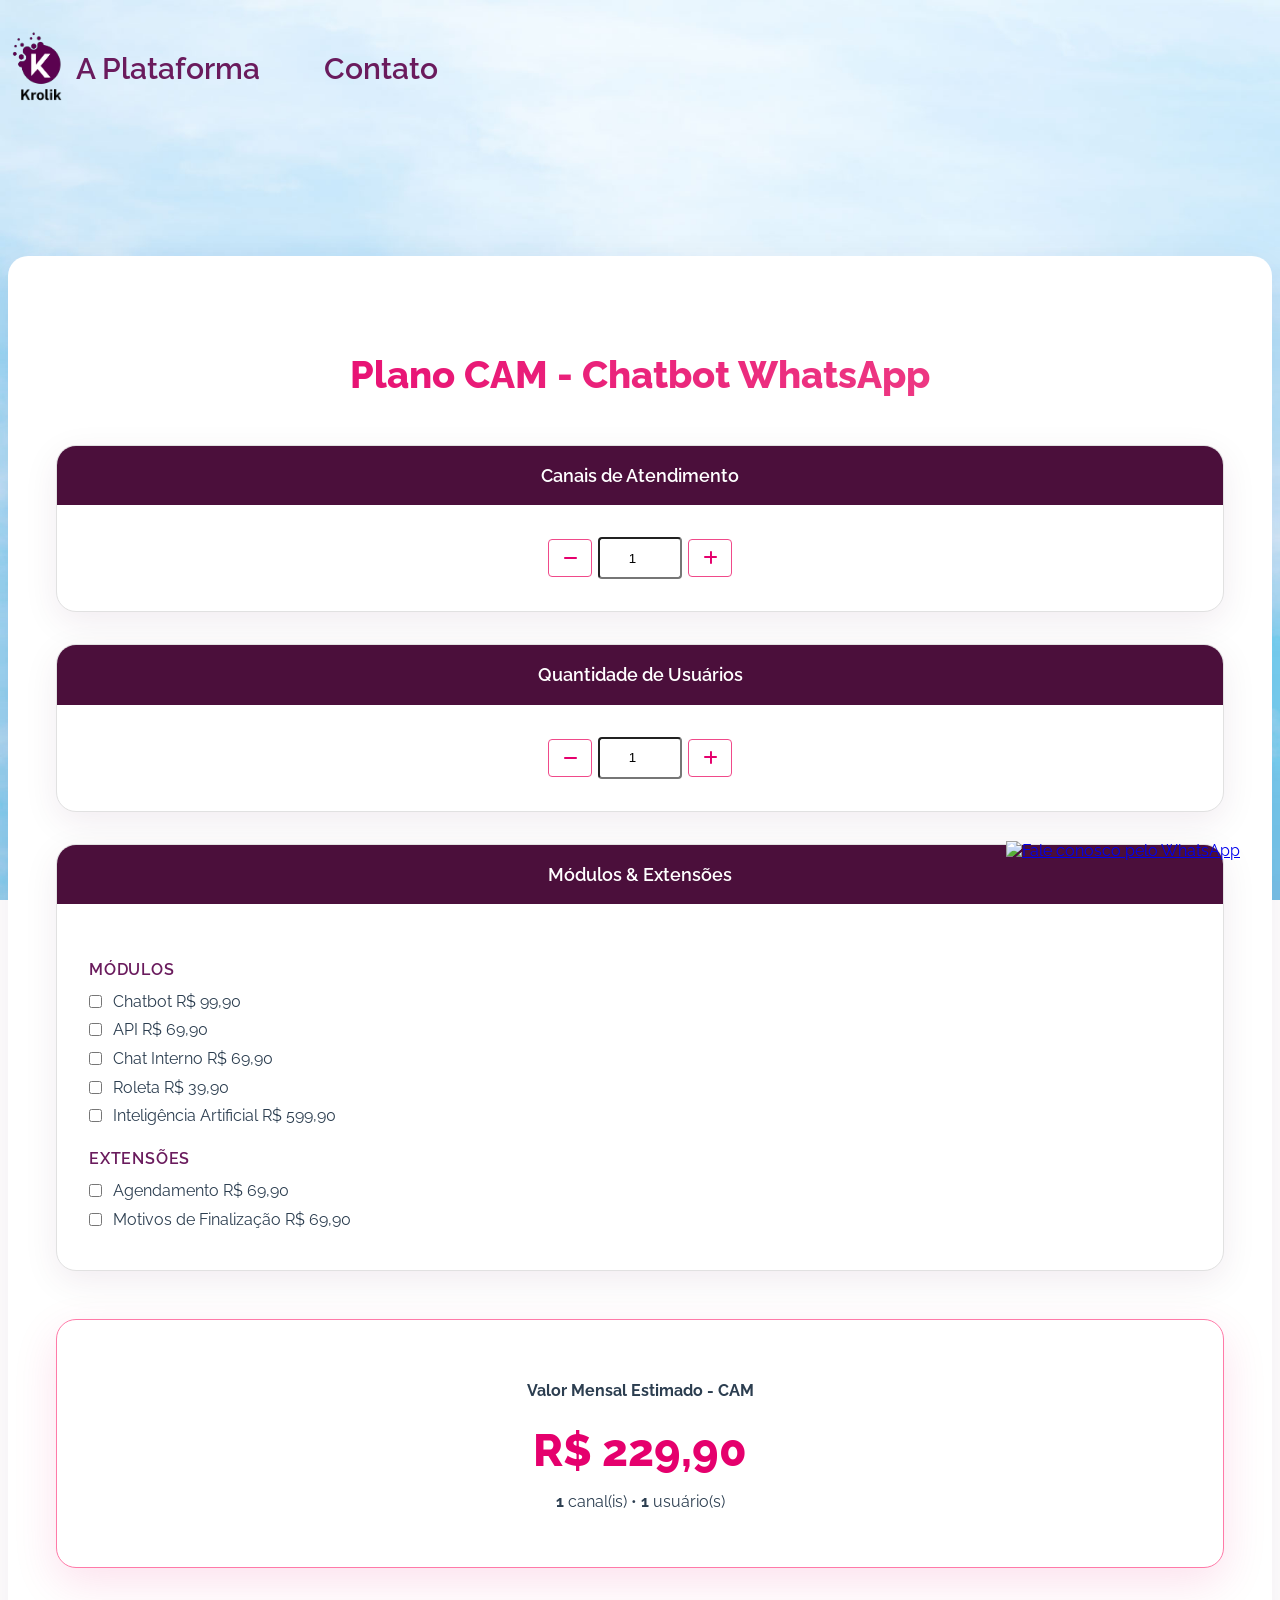
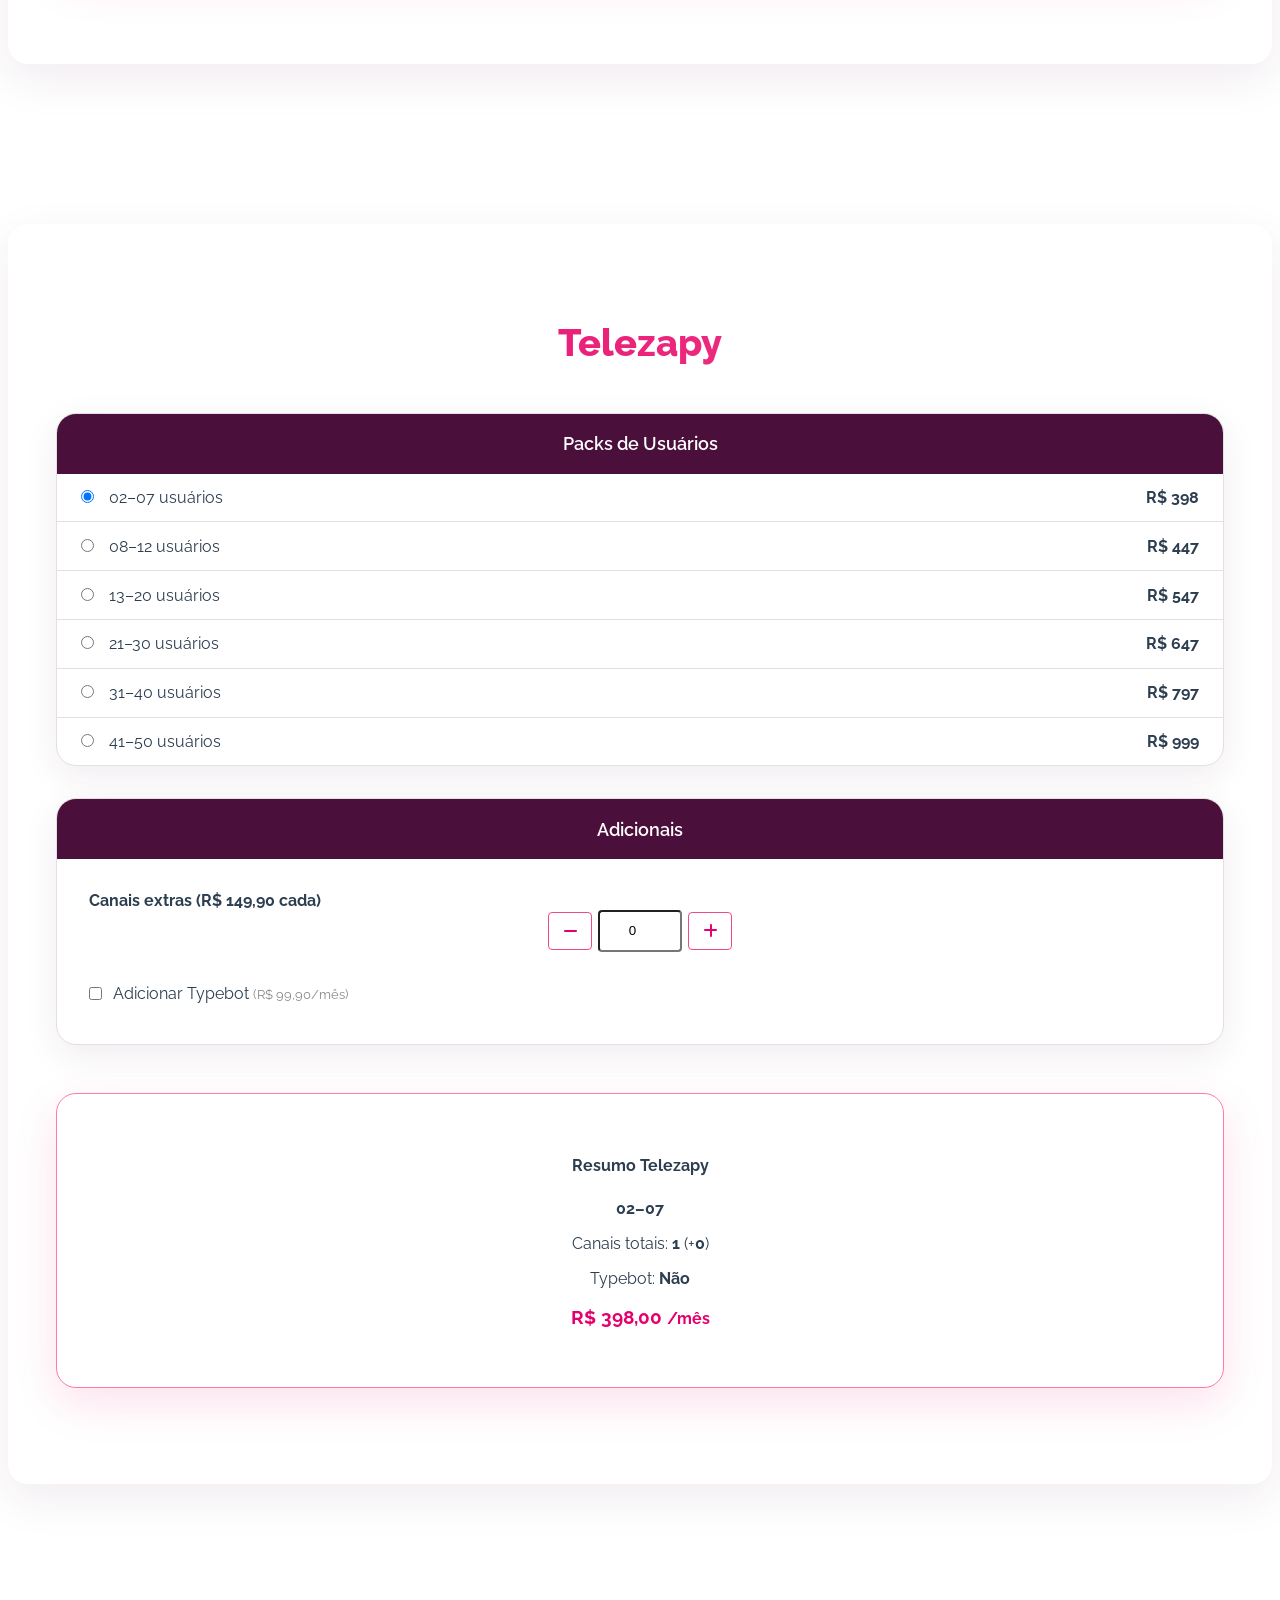
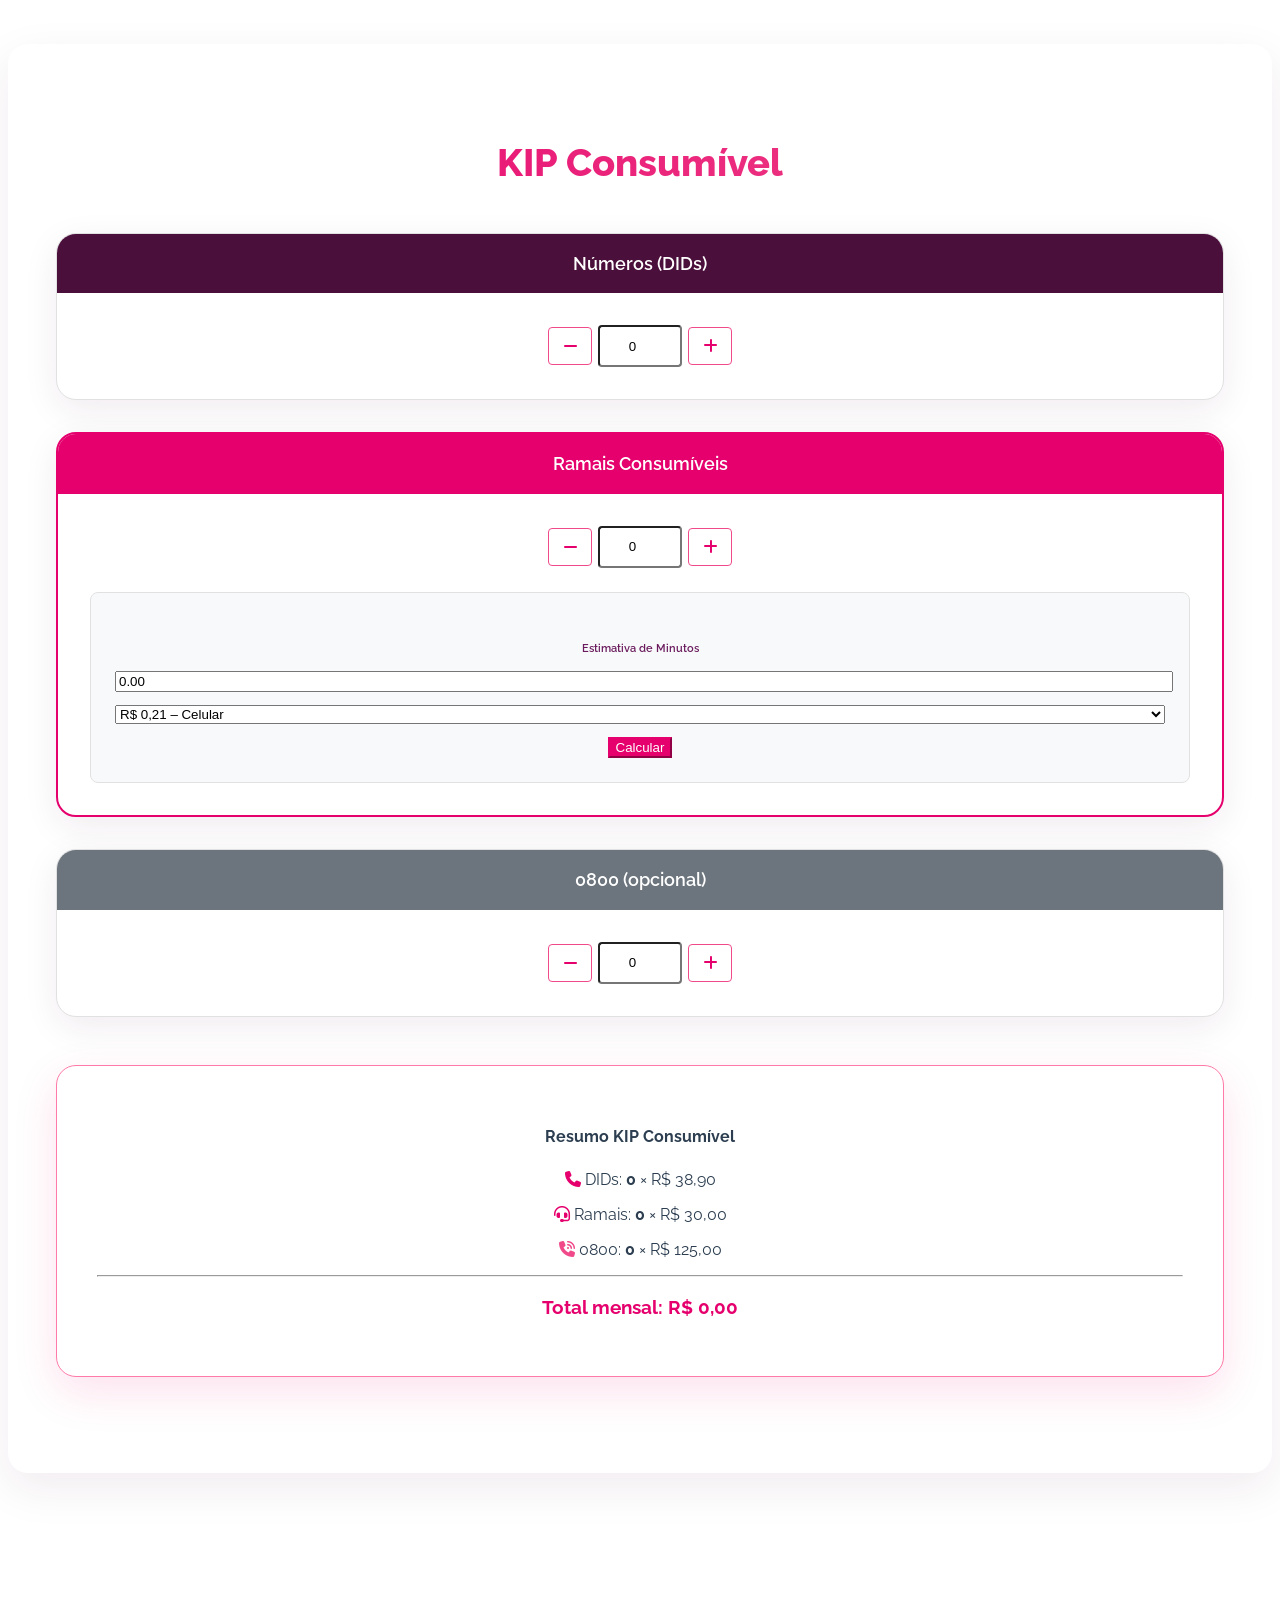
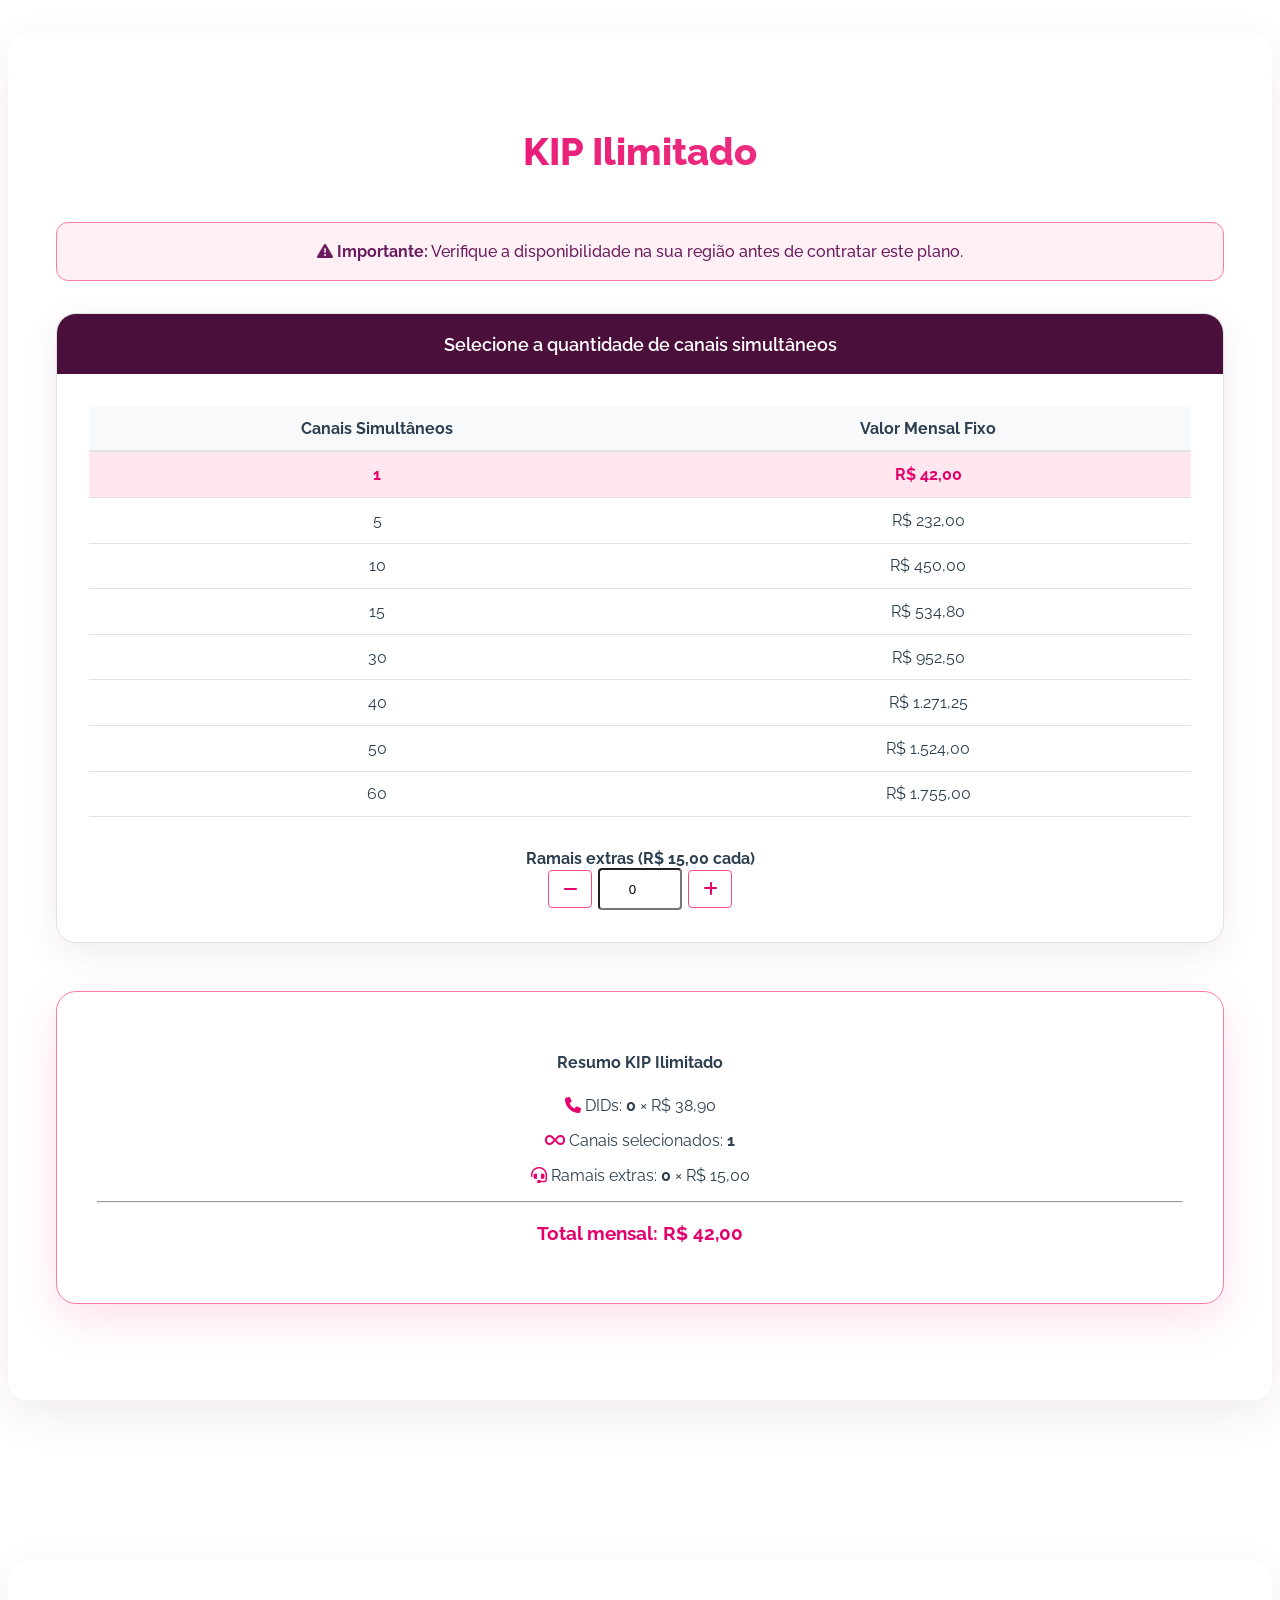
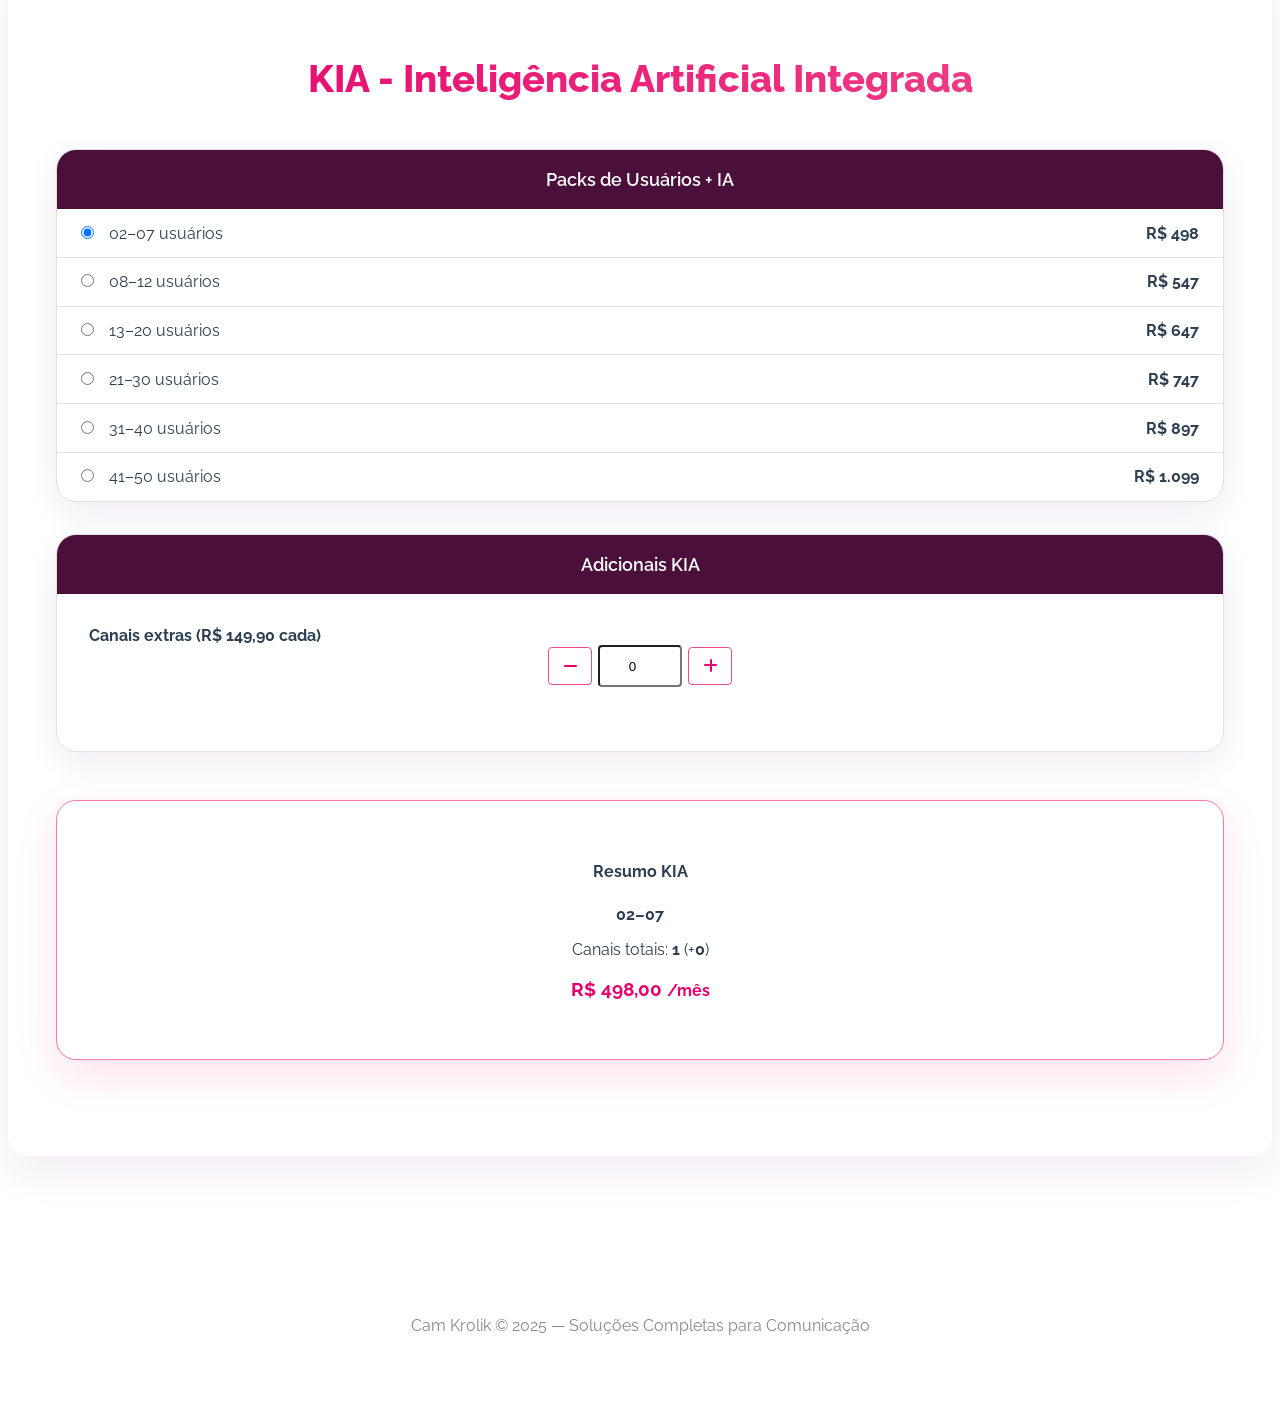
==== calculadora.html @ b36cb3ed "feat: add complete calculator page for CAM, Telezapy, KIP Consumível, KIP Ilimitado, and KIA service" ====
<!DOCTYPE html>
<html lang="pt-br">
<head>
    <meta charset="UTF-8">
    <meta name="viewport" content="width=device-width, initial-scale=1">
    <title>Cam Krolik - Soluções Completas</title>
    <meta name="description" content="Chatbot WhatsApp, Telezapy, KIP Consumível, KIP Ilimitado e KIA com IA">

    <link href="//fonts.googleapis.com/css?family=Raleway:400,300,600" rel="stylesheet" type="text/css">
    <link rel="stylesheet" href="https://cdnjs.cloudflare.com/ajax/libs/skeleton/2.0.4/skeleton.min.css">
    <link rel="stylesheet" href="https://cdnjs.cloudflare.com/ajax/libs/font-awesome/6.5.0/css/all.min.css">

    <style>
        :root {
            --roxo-escuro: #4B0F3B;
            --roxo-medio: #6A1B5D;
            --roxo-claro: #8E3A7A;
            --rosa-vibrante: #E5006D;
            --rosa-medio: #F04A8A;
            --rosa-claro: #FF7AA8;
        }

        /* Header */
        header.site-header {
            position: fixed;
            top: 0;
            left: 0;
            right: 0;
            z-index: 9000;
            background: transparent;
            border-bottom: 1px solid transparent;
            box-shadow: none;
            height: 136px;
            display: flex;
            align-items: center;
            transform: translateY(0);
            transition: transform 0.3s ease, height 0.25s ease, box-shadow 0.25s ease, background-color 0.25s ease;
        }

        header.site-header.is-hidden {
            transform: translateY(-110%);
        }

        header.site-header.is-scrolled {
            height: 120px;
            background: rgba(255, 255, 255, 0.96);
            box-shadow: 0 8px 28px rgba(75,15,59,0.12);
        }

        header.site-header .header-inner {
            display: flex;
            align-items: center;
            justify-content: space-between;
            width: 100%;
        }

        header.site-header .logo img {
            height: 76px;
            width: auto;
            display: block;
        }

        .menu-toggle {
            display: none;
            width: 84px;
            height: 84px;
            border: 1px solid #efcfe0;
            border-radius: 16px;
            background: #fff;
            color: var(--roxo-medio);
            font-size: 2.2rem;
            padding: 0;
            line-height: 1;
            cursor: pointer;
        }

        header.site-header nav ul {
            list-style: none;
            margin: 0;
            padding: 0;
            display: flex;
            align-items: center;
            gap: 4rem;
        }

        header.site-header nav ul li a {
            color: var(--roxo-medio);
            font-weight: 600;
            font-size: 1.9rem;
            text-decoration: none;
            transition: color 0.2s;
        }

        header.site-header nav ul li a:hover {
            color: var(--rosa-vibrante);
        }

        .responsive-menu {
            display: none;
        }

        .responsive-menu.open {
            display: block;
            position: absolute;
            top: calc(100% + 20px);
            right: 0;
            left: 0;
            background: #fff;
            border: 1px solid #f0e0ea;
            border-radius: 24px;
            box-shadow: 0 12px 34px rgba(75,15,59,0.15);
            padding: 1.7rem 2rem;
        }

        .responsive-menu ul {
            list-style: none;
            margin: 0;
            padding: 0;
        }

        .responsive-menu li + li {
            margin-top: 0.7rem;
        }

        .responsive-menu a {
            display: block;
            text-decoration: none;
            color: var(--roxo-medio);
            font-weight: 600;
            font-size: 1.9rem;
            padding: 0.9rem 0.3rem;
        }

        body {
margin-top: 176px;
background-image: url("assets/images/ceu2.jpg");
background-size: cover;
background-position: center;
background-repeat: no-repeat;
background-attachment: fixed;
font-family: 'Raleway', 'Segoe UI', sans-serif;
color: #2c3e50;
min-height: 100vh;
}

        .header { margin-bottom: 4rem; text-align: center; }

        .section { padding: 5rem 0; }

        .section-title {
            font-weight: 800;
            font-size: 2.4rem;
            background: linear-gradient(90deg, var(--rosa-vibrante), var(--rosa-medio));
            background-clip: text;
            -webkit-background-clip: text;
            -webkit-text-fill-color: transparent;
            text-align: center;
            margin-bottom: 3rem;
        }

        /* Card */
        .card {
            border-radius: 20px;
            box-shadow: 0 10px 35px rgba(75,15,59,0.08);
            transition: all 0.35s ease;
            background: #fff;
            border: 1px solid #e1e1e1;
            overflow: hidden;
            margin-bottom: 2rem;
        }

        .card:hover {
            transform: translateY(-8px);
            box-shadow: 0 20px 50px rgba(229,0,109,0.15);
        }

        .card-header {
            background: var(--roxo-escuro);
            color: white;
            font-weight: 600;
            text-align: center;
            padding: 1.2rem 1.5rem;
            font-size: 1.1rem;
        }

        .card-body {
            padding: 2rem;
        }

        /* Quantity control */
        .qty-wrap {
            display: flex;
            align-items: center;
            justify-content: center;
        }

        .qty-wrap button {
            width: 44px;
            height: 38px;
            line-height: 38px;
            padding: 0;
            margin: 0;
            border: 1px solid var(--rosa-medio);
            background: white;
            color: var(--rosa-vibrante);
            border-radius: 4px;
            cursor: pointer;
            font-size: 1rem;
            transition: all 0.2s;
        }

        .qty-wrap button:hover {
            background: var(--rosa-medio);
            color: white;
            border-color: var(--rosa-vibrante);
        }

        .qty-wrap input[type="number"] {
            width: 80px !important;
            text-align: center;
            margin: 0 6px;
            height: 38px;
            padding: 0;
            border-radius: 4px;
        }

        /* Summary box */
        .summary-box {
            background: white;
            border-radius: 20px;
            padding: 2.5rem;
            box-shadow: 0 15px 45px rgba(229,0,109,0.12);
            border: 1px solid var(--rosa-claro);
            text-align: center;
            margin-bottom: 2rem;
        }

        .summary-box h3 { color: var(--rosa-vibrante); }

        .price-display {
            font-size: 2.8rem;
            font-weight: 800;
            color: var(--rosa-vibrante);
            margin: 1rem 0;
        }

        /* Radio list */
        .radio-list {
            list-style: none;
            margin: 0;
            padding: 0;
        }

        .radio-list li {
            border-bottom: 1px solid #e1e1e1;
        }

        .radio-list li:last-child { border-bottom: none; }

        .radio-list li label {
            display: flex;
            align-items: center;
            justify-content: space-between;
            padding: 0.9rem 1.5rem;
            margin: 0;
            cursor: pointer;
            transition: background 0.2s;
        }

        .radio-list li label:hover { background: #ffeef5; }

        .radio-list li input[type="radio"] {
            width: auto;
            margin: 0 0.7rem 0 0;
            display: inline;
        }

        /* Table */
        #tabelaCanaisIlimitado {
            width: 100%;
            border-collapse: collapse;
        }

        #tabelaCanaisIlimitado th {
            background: #f8f9fa;
            padding: 0.8rem 1rem;
            border-bottom: 2px solid #e1e1e1;
        }

        #tabelaCanaisIlimitado td {
            padding: 0.8rem 1rem;
            text-align: center;
            border-bottom: 1px solid #e1e1e1;
        }

        #tabelaCanaisIlimitado tbody tr {
            cursor: pointer;
            transition: background 0.2s;
        }

        #tabelaCanaisIlimitado tbody tr:hover { background: #ffeef5; }

        #tabelaCanaisIlimitado tbody tr.active {
            background: #ff7aa830;
            font-weight: 700;
            color: var(--rosa-vibrante);
        }

        /* Alert */
        .alert-regional {
            background: #fff0f5;
            border: 1px solid var(--rosa-claro);
            color: var(--roxo-medio);
            border-radius: 12px;
            padding: 1.2rem 1.5rem;
            margin-bottom: 2rem;
            font-weight: 500;
            text-align: center;
        }

        /* Section white card */
        .section-white {
            background: white;
            border-radius: 20px;
            box-shadow: 0 15px 45px rgba(75,15,59,0.08);
            padding: 4rem 3rem;
        }

        /* Modules scroll */
        .modules-scroll {
            max-height: 380px;
            overflow-y: auto;
        }

        .modules-scroll h6 {
            font-weight: 600;
            color: var(--roxo-medio);
            margin: 1.5rem 0 0.8rem;
            font-size: 1rem;
            text-transform: uppercase;
            letter-spacing: 0.05em;
        }

        .form-check {
            display: flex;
            align-items: center;
            margin-bottom: 0.6rem;
        }

        .form-check input[type="checkbox"] {
            width: auto;
            margin: 0 0.7rem 0 0;
            display: inline;
        }

        /* Calc box */
        .calc-box {
            background: #f8f9fa;
            border: 1px solid #e1e1e1;
            border-radius: 8px;
            padding: 1.5rem;
            margin-top: 1.5rem;
        }

        .calc-box h6 {
            text-align: center;
            font-weight: 600;
            color: var(--roxo-medio);
            margin-bottom: 1rem;
        }

        .calc-box select,
        .calc-box input[type="number"] {
            width: 100%;
            margin-bottom: 0.8rem;
        }

        .result-minutes {
            margin-top: 1rem;
            text-align: center;
            font-weight: bold;
            color: var(--rosa-vibrante);
            font-size: 1.2rem;
        }

        /* Primary button */
        .button-primary {
            background: var(--rosa-vibrante) !important;
            border-color: var(--rosa-vibrante) !important;
            color: white !important;
        }

        .button-primary:hover {
            background: var(--rosa-medio) !important;
            border-color: var(--rosa-medio) !important;
        }

        /* WhatsApp float */
        .whatsapp-float {
            position: fixed;
            bottom: 40px;
            right: 40px;
            z-index: 9999;
            transition: transform 0.3s;
        }

        .whatsapp-float:hover { transform: scale(1.15); }

        /* Utilities */
        .text-center { text-align: center; }
        .fw-bold { font-weight: 700; }
        .pt-3 { padding-top: 2rem; }
        .mt-4 { margin-top: 2rem; }
        .mt-5 { margin-top: 3rem; }
        .mb-2 { margin-bottom: 1rem; }
        .mb-3 { margin-bottom: 1.5rem; }
        .mb-4 { margin-bottom: 2rem; }
        .float-right { float: right; }

        footer { margin-top: 5rem; padding-bottom: 3rem; text-align: center; color: #888; }

        @media (max-width: 900px) {
            header.site-header .container {
                position: relative;
            }

            header.site-header .main-nav {
                display: none;
            }

            .menu-toggle {
                display: inline-flex;
                align-items: center;
                justify-content: center;
            }
        }

        @media (max-width: 550px) {
            header.site-header {
                height: auto;
                padding: 1.5rem 0;
            }

            header.site-header .header-inner {
                justify-content: space-between;
            }

            body {
                margin-top: 188px;
            }

            .section-title { font-size: 1.6rem; }
            .section-white { padding: 2rem 1rem; }
        }
    </style>
</head>
<body>

    <a href="https://wa.me/558000420606" class="whatsapp-float">
        <img src="https://upload.wikimedia.org/wikipedia/commons/6/6b/WhatsApp.svg" width="80" alt="Fale conosco pelo WhatsApp">
    </a>

    <main>

        <header class="site-header">
                <div class="container">
                    <div class="header-inner">
                        <div class="logo">
                            <a href="/" title="Home">
                                <img src="assets/images/ico.svg" alt="Cam Krolik">
                            </a>
                        </div>

                        <nav class="main-nav" aria-label="Navegacao principal">
                            <ul>
                                <li><a href="https://usecam.krolik.com.br/" title="A Plataforma">A Plataforma</a></li>
                                <li><a href="https://wa.me/558000420606" title="Contato">Contato</a></li>
                            </ul>
                        </nav>

                        <button class="menu-toggle" type="button" aria-expanded="false" aria-controls="responsiveMenu" aria-label="Abrir menu">
                            <i class="fas fa-align-justify"></i>
                        </button>

                        <div id="responsiveMenu" class="responsive-menu" hidden>
                            <ul>
                                <li><a href="https://usecam.krolik.com.br/" title="A Plataforma">A Plataforma</a></li>
                                <li><a href="https://wa.me/551640421700" title="Contato">Contato</a></li>
                            </ul>
                        </div>

                    </div>
                </div>
            </header>


        <!-- CAM -->
        <div class="container section">
           <div class="section-white">
                <h2 class="section-title">Plano CAM - Chatbot WhatsApp</h2>

                <div class="row">
                    <div class="four columns">
                        <div class="card">
                            <div class="card-header">Canais de Atendimento</div>
                            <div class="card-body text-center pt-3">
                                <div class="qty-wrap">
                                    <button class="minus-cam"><i class="fas fa-minus"></i></button>
                                    <input type="number" class="inputQtdWhatsapp" value="1" min="1">
                                    <button class="plus-cam"><i class="fas fa-plus"></i></button>
                                </div>
                            </div>
                        </div>
                    </div>

                    <div class="four columns">
                        <div class="card">
                            <div class="card-header">Quantidade de Usuários</div>
                            <div class="card-body text-center pt-3">
                                <div class="qty-wrap">
                                    <button class="removeUser"><i class="fas fa-minus"></i></button>
                                    <input type="number" class="inputQtdUser" value="1" min="1">
                                    <button class="addUser"><i class="fas fa-plus"></i></button>
                                </div>
                            </div>
                        </div>
                    </div>

                    <div class="four columns">
                        <div class="card">
                            <div class="card-header">Módulos & Extensões</div>
                            <div class="card-body modules-scroll">
                                <h6>Módulos</h6>
                                <div class="form-check"><input type="checkbox" name="modulos" value="99.9"><label>Chatbot R$ 99,90</label></div>
                                <div class="form-check"><input type="checkbox" name="modulos" value="69.9"><label>API R$ 69,90</label></div>
                                <div class="form-check"><input type="checkbox" name="modulos" value="69.9"><label>Chat Interno R$ 69,90</label></div>
                                <div class="form-check"><input type="checkbox" name="modulos" value="39.9"><label>Roleta R$ 39,90</label></div>
                                <div class="form-check"><input type="checkbox" name="modulos" value="599.9"><label>Inteligência Artificial R$ 599,90</label></div>
                                <h6>Extensões</h6>
                                <div class="form-check"><input type="checkbox" name="modulos" value="69.9"><label>Agendamento R$ 69,90</label></div>
                                <div class="form-check"><input type="checkbox" name="modulos" value="69.9"><label>Motivos de Finalização R$ 69,90</label></div>
                            </div>
                        </div>
                    </div>
                </div>

                <div class="row mt-5">
                    <div class="offset-by-three six columns">
                        <div class="summary-box">
                            <h4 class="mb-3">Valor Mensal Estimado - CAM</h4>
                            <div class="price-display">R$ <span class="valorTotal">229,90</span></div>
                            <p>
                                <strong class="totalCanais">1</strong> canal(is) •
                                <strong class="totalUsuarios">1</strong> usuário(s)
                            </p>
                        </div>
                    </div>          
                </div>
            </div>
        </div>

        <!-- TELEZAPY -->
        <div class="container section">
            <div class="section-white">
                <h2 class="section-title">Telezapy</h2>

                <div class="row">
                    <div class="seven columns">
                        <div class="card">
                            <div class="card-header">Packs de Usuários</div>
                            <ul class="radio-list">
                                <li><label><span><input type="radio" name="telezapyPack" value="398" data-range="02–07" checked> 02–07 usuários</span><span class="fw-bold">R$ 398</span></label></li>
                                <li><label><span><input type="radio" name="telezapyPack" value="447" data-range="08–12"> 08–12 usuários</span><span class="fw-bold">R$ 447</span></label></li>
                                <li><label><span><input type="radio" name="telezapyPack" value="547" data-range="13–20"> 13–20 usuários</span><span class="fw-bold">R$ 547</span></label></li>
                                <li><label><span><input type="radio" name="telezapyPack" value="647" data-range="21–30"> 21–30 usuários</span><span class="fw-bold">R$ 647</span></label></li>
                                <li><label><span><input type="radio" name="telezapyPack" value="797" data-range="31–40"> 31–40 usuários</span><span class="fw-bold">R$ 797</span></label></li>
                                <li><label><span><input type="radio" name="telezapyPack" value="999" data-range="41–50"> 41–50 usuários</span><span class="fw-bold">R$ 999</span></label></li>
                            </ul>
                        </div>
                    </div>

                    <div class="five columns">
                        <div class="card">
                            <div class="card-header">Adicionais</div>
                            <div class="card-body">
                                <label class="fw-bold">Canais extras (R$ 149,90 cada)</label>
                                <div class="qty-wrap mb-4">
                                    <button class="minus-canal"><i class="fas fa-minus"></i></button>
                                    <input type="number" id="inputExtraCanais" value="0" min="0">
                                    <button class="plus-canal"><i class="fas fa-plus"></i></button>
                                </div>
                                <div class="form-check mt-4">
                                    <input type="checkbox" id="typebotCheck">
                                    <label for="typebotCheck">Adicionar Typebot <small style="color:#888;">(R$ 99,90/mês)</small></label>
                                </div>
                            </div>
                        </div>
                    </div>
                </div>

                <div class="row mt-5">
                    <div class="offset-by-three six columns">
                        <div class="summary-box">
                            <h4 class="mb-3">Resumo Telezapy</h4>
                            <p><strong id="telezapyPackName">02–07 usuários</strong></p>
                            <p>Canais totais: <strong id="telezapyTotalCanais">1</strong> (+<strong id="telezapyExtraCanais">0</strong>)</p>
                            <p>Typebot: <strong id="telezapyTypebotStatus">Não</strong></p>
                            <h3 style="color: var(--rosa-vibrante);">R$ <span id="telezapyValorTotal">398,00</span> <small>/mês</small></h3>
                        </div>
                    </div>
                </div>
            </div>
        </div>

        <!-- KIP CONSUMÍVEL -->
        <div class="container section">
            <div class="section-white">
                <h2 class="section-title">KIP Consumível</h2>
                
                <div class="row">
                    <div class="four columns">
                        <div class="card">
                            <div class="card-header">Números (DIDs)</div>
                            <div class="card-body text-center pt-3">
                                <div class="qty-wrap">
                                    <button class="minus-did-cons"><i class="fas fa-minus"></i></button>
                                    <input type="number" id="qtdDidsCons" value="0" min="0">
                                    <button class="plus-did-cons"><i class="fas fa-plus"></i></button>
                                </div>
                            </div>
                        </div>
                    </div>

                    <div class="four columns">
                        <div class="card" style="border: 2px solid var(--rosa-vibrante);">
                            <div class="card-header" style="background: var(--rosa-vibrante);">Ramais Consumíveis</div>
                            <div class="card-body text-center pt-3">
                                <div class="qty-wrap mb-3">
                                    <button class="minus-ramal-cons"><i class="fas fa-minus"></i></button>
                                    <input type="number" id="qtdRamaisCons" value="0" min="0">
                                    <button class="plus-ramal-cons"><i class="fas fa-plus"></i></button>
                                </div>

                                <div class="calc-box">
                                    <h6>Estimativa de Minutos</h6>
                                    <input type="number" id="valorConsumivel" value="0.00" step="0.01">
                                    <select id="tarifaMinuto">
                                        <option value="0.07">R$ 0,07 – Local</option>
                                        <option value="0.14">R$ 0,14 – DDD</option>
                                        <option value="0.21" selected>R$ 0,21 – Celular</option>
                                    </select>
                                    <button id="btnCalcularMinutos" class="button button-primary u-full-width">Calcular</button>
                                    <div id="resultadoMinutos" class="result-minutes" style="display:none;">
                                        <span id="minutosTotais">0</span> minutos
                                    </div>
                                </div>
                            </div>
                        </div>
                    </div>

                    <div class="four columns">
                        <div class="card">
                            <div class="card-header" style="background: #6c757d;">0800 (opcional)</div>
                            <div class="card-body text-center pt-3">
                                <div class="qty-wrap">
                                    <button class="minus-0800-cons"><i class="fas fa-minus"></i></button>
                                    <input type="number" id="qtd0800Cons" value="0" min="0">
                                    <button class="plus-0800-cons"><i class="fas fa-plus"></i></button>
                                </div>
                            </div>
                        </div>
                    </div>
                </div>

                <div class="row mt-5">
                    <div class="offset-by-two eight columns">
                        <div class="summary-box">
                            <h4 class="mb-3">Resumo KIP Consumível</h4>
                            <p><i class="fas fa-phone" style="color: var(--rosa-vibrante);"></i> DIDs: <strong id="totalDidsCons">0</strong> × R$ 38,90</p>
                            <p><i class="fas fa-headset" style="color: var(--rosa-vibrante);"></i> Ramais: <strong id="totalRamaisCons">0</strong> × R$ 30,00</p>
                            <p><i class="fas fa-phone-volume" style="color: var(--rosa-medio);"></i> 0800: <strong id="total0800Cons">0</strong> × R$ 125,00</p>
                            <hr>
                            <h3 style="color: var(--rosa-vibrante);">Total mensal: R$ <span id="valorTotalCons">0,00</span></h3>
                        </div>
                    </div>
                </div>
            </div>
        </div>

        <!-- KIP ILIMITADO -->
        <div class="container section">
            <div class="section-white">
                <h2 class="section-title">KIP Ilimitado</h2>

                <div class="alert-regional">
                    <i class="fas fa-exclamation-triangle"></i>
                    <strong>Importante:</strong> Verifique a disponibilidade na sua região antes de contratar este plano.
                </div>

                <div class="row">
                    <div class="offset-by-one ten columns">
                        <div class="card">
                            <div class="card-header">Selecione a quantidade de canais simultâneos</div>
                            <div class="card-body">
                                <table id="tabelaCanaisIlimitado">
                                    <thead>
                                        <tr><th>Canais Simultâneos</th><th>Valor Mensal Fixo</th></tr>
                                    </thead>
                                    <tbody>
                                        <tr data-canais="1"  data-valor="42.00"   class="active"><td>1</td><td>R$ 42,00</td></tr>
                                        <tr data-canais="5"  data-valor="232.00">  <td>5</td><td>R$ 232,00</td></tr>
                                        <tr data-canais="10" data-valor="450.00">  <td>10</td><td>R$ 450,00</td></tr>
                                        <tr data-canais="15" data-valor="534.80">  <td>15</td><td>R$ 534,80</td></tr>
                                        <tr data-canais="30" data-valor="952.50">  <td>30</td><td>R$ 952,50</td></tr>
                                        <tr data-canais="40" data-valor="1271.25"> <td>40</td><td>R$ 1.271,25</td></tr>
                                        <tr data-canais="50" data-valor="1524.00"> <td>50</td><td>R$ 1.524,00</td></tr>
                                        <tr data-canais="60" data-valor="1755.00"> <td>60</td><td>R$ 1.755,00</td></tr>
                                    </tbody>
                                </table>

                                <div class="row mt-4">
                                    <div class="offset-by-three six columns text-center">
                                        <label class="fw-bold">Ramais extras (R$ 15,00 cada)</label>
                                        <div class="qty-wrap">
                                            <button class="minus-ramal-ilim"><i class="fas fa-minus"></i></button>
                                            <input type="number" id="qtdRamaisIlimitado" value="0" min="0">
                                            <button class="plus-ramal-ilim"><i class="fas fa-plus"></i></button>
                                        </div>
                                    </div>
                                </div>
                            </div>
                        </div>
                    </div>
                </div>

                <div class="row mt-5">
                    <div class="offset-by-two eight columns">
                        <div class="summary-box">
                            <h4 class="mb-3">Resumo KIP Ilimitado</h4>
                            <p><i class="fas fa-phone" style="color: var(--rosa-vibrante);"></i> DIDs: <strong id="totalDidsIlim">0</strong> × R$ 38,90</p>
                            <p><i class="fas fa-infinity" style="color: var(--rosa-vibrante);"></i> Canais selecionados: <strong id="totalCanaisIlimitado">1</strong></p>
                            <p><i class="fas fa-headset" style="color: var(--rosa-vibrante);"></i> Ramais extras: <strong id="totalRamaisIlimitado">0</strong> × R$ 15,00</p>
                            <hr>
                            <h3 style="color: var(--rosa-vibrante);">Total mensal: R$ <span id="valorTotalIlimitado">42,00</span></h3>
                        </div>
                    </div>
                </div>
            </div>
        </div>

        <!-- KIA -->
        <div class="container section">
            <div class="section-white">
                <h2 class="section-title">KIA - Inteligência Artificial Integrada</h2>

                <div class="row">
                    <div class="seven columns">
                        <div class="card">
                            <div class="card-header">Packs de Usuários + IA</div>
                            <ul class="radio-list">
                                <li><label><span><input type="radio" name="kiaPack" value="498"  data-range="02–07" checked> 02–07 usuários</span><span class="fw-bold">R$ 498</span></label></li>
                                <li><label><span><input type="radio" name="kiaPack" value="547"  data-range="08–12"> 08–12 usuários</span><span class="fw-bold">R$ 547</span></label></li>
                                <li><label><span><input type="radio" name="kiaPack" value="647"  data-range="13–20"> 13–20 usuários</span><span class="fw-bold">R$ 647</span></label></li>
                                <li><label><span><input type="radio" name="kiaPack" value="747"  data-range="21–30"> 21–30 usuários</span><span class="fw-bold">R$ 747</span></label></li>
                                <li><label><span><input type="radio" name="kiaPack" value="897"  data-range="31–40"> 31–40 usuários</span><span class="fw-bold">R$ 897</span></label></li>
                                <li><label><span><input type="radio" name="kiaPack" value="1099" data-range="41–50"> 41–50 usuários</span><span class="fw-bold">R$ 1.099</span></label></li>
                            </ul>
                        </div>
                    </div>

                    <div class="five columns">
                        <div class="card">
                            <div class="card-header">Adicionais KIA</div>
                            <div class="card-body">
                                <label class="fw-bold">Canais extras (R$ 149,90 cada)</label>
                                <div class="qty-wrap mb-4">
                                    <button class="minus-canal-kia"><i class="fas fa-minus"></i></button>
                                    <input type="number" id="inputExtraCanaisKia" value="0" min="0">
                                    <button class="plus-canal-kia"><i class="fas fa-plus"></i></button>
                                </div>
                            </div>
                        </div>
                    </div>
                </div>

                <div class="row mt-5">
                    <div class="offset-by-three six columns">
                        <div class="summary-box">
                            <h4 class="mb-3">Resumo KIA</h4>
                            <p><strong id="kiaPackName">02–07 usuários</strong></p>
                            <p>Canais totais: <strong id="kiaTotalCanais">1</strong> (+<strong id="kiaExtraCanais">0</strong>)</p>
                            <h3 style="color: var(--rosa-vibrante);">R$ <span id="kiaValorTotal">498,00</span> <small>/mês</small></h3>
                        </div>
                    </div>
                </div>
            </div>
        </div>

    </main>

    <footer>
        <p>Cam Krolik &copy; 2025 — Soluções Completas para Comunicação</p>
    </footer>

    <script src="https://code.jquery.com/jquery-3.7.1.min.js"></script>

    <script>
    $(function() {
        const formatReal = v => v.toFixed(2).replace('.', ',');

        // Header: aplica estado no scroll e controla menu responsivo
        const $header = $('.site-header');
        const $menuToggle = $('.menu-toggle');
        const $responsiveMenu = $('#responsiveMenu');

        let lastScrollY = window.scrollY;

        function syncHeaderOnScroll() {
            const currentScrollY = window.scrollY;
            const scrollingDown = currentScrollY > lastScrollY;

            $header.toggleClass('is-scrolled', currentScrollY > 16);

            if (currentScrollY <= 10) {
                $header.removeClass('is-hidden');
                lastScrollY = currentScrollY;
                return;
            }

            if (scrollingDown && currentScrollY > 40) {
                $header.addClass('is-hidden');
                closeResponsiveMenu();
            } else {
                $header.removeClass('is-hidden');
            }

            lastScrollY = currentScrollY;
        }

        function closeResponsiveMenu() {
            $menuToggle.attr('aria-expanded', 'false');
            $responsiveMenu.removeClass('open').prop('hidden', true);
        }

        $menuToggle.on('click', function() {
            const isOpen = $responsiveMenu.hasClass('open');
            if (isOpen) {
                closeResponsiveMenu();
                return;
            }

            $menuToggle.attr('aria-expanded', 'true');
            $responsiveMenu.addClass('open').prop('hidden', false);
        });

        $(document).on('click', function(event) {
            if (!$(event.target).closest('.site-header').length) {
                closeResponsiveMenu();
            }
        });

        $('#responsiveMenu a').on('click', closeResponsiveMenu);

        $(window).on('resize', function() {
            if (window.innerWidth > 900) {
                closeResponsiveMenu();
            }
        });

        syncHeaderOnScroll();
        $(window).on('scroll', syncHeaderOnScroll);

        // CAM
        function updateCam() {
            let canais = +$('.inputQtdWhatsapp').val() || 1;
            let usuarios = +$('.inputQtdUser').val() || 1;
            let modulos = 0;
            $('input[name="modulos"]:checked').each((_, el) => modulos += +el.value || 0);
            let total = 229.90 + Math.max(0, canais - 1) * 199.90 + Math.max(0, usuarios - 1) * 69.90 + modulos;
            $('.valorTotal').text(formatReal(total));
            $('.totalCanais').text(canais);
            $('.totalUsuarios').text(usuarios);
        }
        $('.inputQtdWhatsapp, .inputQtdUser, input[name="modulos"]').on('input change', updateCam);
        $('.plus-cam').click(() => { $('.inputQtdWhatsapp').val((i, v) => +v + 1); updateCam(); });
        $('.minus-cam').click(() => { $('.inputQtdWhatsapp').val((i, v) => Math.max(1, +v - 1)); updateCam(); });
        $('.addUser').click(() => { $('.inputQtdUser').val((i, v) => +v + 1); updateCam(); });
        $('.removeUser').click(() => { $('.inputQtdUser').val((i, v) => Math.max(1, +v - 1)); updateCam(); });
        updateCam();

        // TELEZAPY
        function updateTelezapy() {
            const pack = $('input[name="telezapyPack"]:checked');
            const base = +pack.val() || 398;
            const extras = +$('#inputExtraCanais').val() || 0;
            const typebot = $('#typebotCheck').prop('checked') ? 99.90 : 0;
            const total = base + extras * 149.90 + typebot;
            $('#telezapyPackName').text(pack.data('range') || '');
            $('#telezapyTotalCanais').text(1 + extras);
            $('#telezapyExtraCanais').text(extras);
            $('#telezapyTypebotStatus').text(typebot ? 'Sim' : 'Não');
            $('#telezapyValorTotal').text(formatReal(total));
        }
        $('input[name="telezapyPack"], #inputExtraCanais, #typebotCheck').on('change input', updateTelezapy);
        $('.plus-canal').click(() => { $('#inputExtraCanais').val((i, v) => +v + 1); updateTelezapy(); });
        $('.minus-canal').click(() => { $('#inputExtraCanais').val((i, v) => Math.max(0, +v - 1)); updateTelezapy(); });
        updateTelezapy();

        // KIP CONSUMÍVEL
        function updateConsumivel() {
            const dids = +$('#qtdDidsCons').val() || 0;
            const ramais = +$('#qtdRamaisCons').val() || 0;
            const o800 = +$('#qtd0800Cons').val() || 0;
            const total = dids * 38.90 + ramais * 30 + o800 * 125;
            $('#totalDidsCons').text(dids);
            $('#totalRamaisCons').text(ramais);
            $('#total0800Cons').text(o800);
            $('#valorTotalCons').text(formatReal(total));
            $('#valorConsumivel').val((ramais * 30).toFixed(2));
        }
        $('#qtdDidsCons, #qtdRamaisCons, #qtd0800Cons').on('input change', updateConsumivel);
        $('.plus-did-cons').click(() => { $('#qtdDidsCons').val((i, v) => +v + 1); updateConsumivel(); });
        $('.minus-did-cons').click(() => { $('#qtdDidsCons').val((i, v) => Math.max(0, +v - 1)); updateConsumivel(); });
        $('.plus-ramal-cons').click(() => { $('#qtdRamaisCons').val((i, v) => +v + 1); updateConsumivel(); });
        $('.minus-ramal-cons').click(() => { $('#qtdRamaisCons').val((i, v) => Math.max(0, +v - 1)); updateConsumivel(); });
        $('.plus-0800-cons').click(() => { $('#qtd0800Cons').val((i, v) => +v + 1); updateConsumivel(); });
        $('.minus-0800-cons').click(() => { $('#qtd0800Cons').val((i, v) => Math.max(0, +v - 1)); updateConsumivel(); });
        updateConsumivel();

        $('#btnCalcularMinutos').click(() => {
            let v = +$('#valorConsumivel').val() || 0;
            let t = +$('#tarifaMinuto').val() || 0.21;
            if (v <= 0) return;
            let min = Math.floor(v / t);
            $('#minutosTotais').text(min.toLocaleString('pt-BR'));
            $('#resultadoMinutos').show();
        });

        // KIP ILIMITADO
        function updateIlimitado() {
            const dids = +$('#qtdDidsCons').val() || 0;
            const o800 = +$('#qtd0800Cons').val() || 0;
            const activeRow = $('#tabelaCanaisIlimitado tbody tr.active');
            const base = +activeRow.data('valor') || 42;
            const canais = +activeRow.data('canais') || 1;
            const ramaisSip = +$('#qtdRamaisIlimitado').val() || 0;
            const total = dids * 38.90 + o800 * 125 + base + ramaisSip * 15;
            $('#totalDidsIlim').text(dids);
            $('#totalCanaisIlimitado').text(canais);
            $('#totalRamaisIlimitado').text(ramaisSip);
            $('#valorTotalIlimitado').text(formatReal(total));
        }
        $('#qtdRamaisIlimitado').on('input change', updateIlimitado);
        $('.plus-ramal-ilim').click(() => { $('#qtdRamaisIlimitado').val((i, v) => +v + 1); updateIlimitado(); });
        $('.minus-ramal-ilim').click(() => { $('#qtdRamaisIlimitado').val((i, v) => Math.max(0, +v - 1)); updateIlimitado(); });

        $('#tabelaCanaisIlimitado tbody tr').click(function() {
            $('#tabelaCanaisIlimitado tbody tr').removeClass('active');
            $(this).addClass('active');
            updateIlimitado();
        });
        updateIlimitado();

        // KIA
        function updateKia() {
            const pack = $('input[name="kiaPack"]:checked');
            const base = +pack.val() || 498;
            const extras = +$('#inputExtraCanaisKia').val() || 0;
            const total = base + extras * 149.90;
            $('#kiaPackName').text(pack.data('range'));
            $('#kiaTotalCanais').text(1 + extras);
            $('#kiaExtraCanais').text(extras);
            $('#kiaValorTotal').text(formatReal(total));
        }
        $('input[name="kiaPack"], #inputExtraCanaisKia').on('change input', updateKia);
        $('.plus-canal-kia').click(() => { $('#inputExtraCanaisKia').val((i, v) => +v + 1); updateKia(); });
        $('.minus-canal-kia').click(() => { $('#inputExtraCanaisKia').val((i, v) => Math.max(0, +v - 1)); updateKia(); });
        updateKia();
    });
    </script>
</body>
</html>
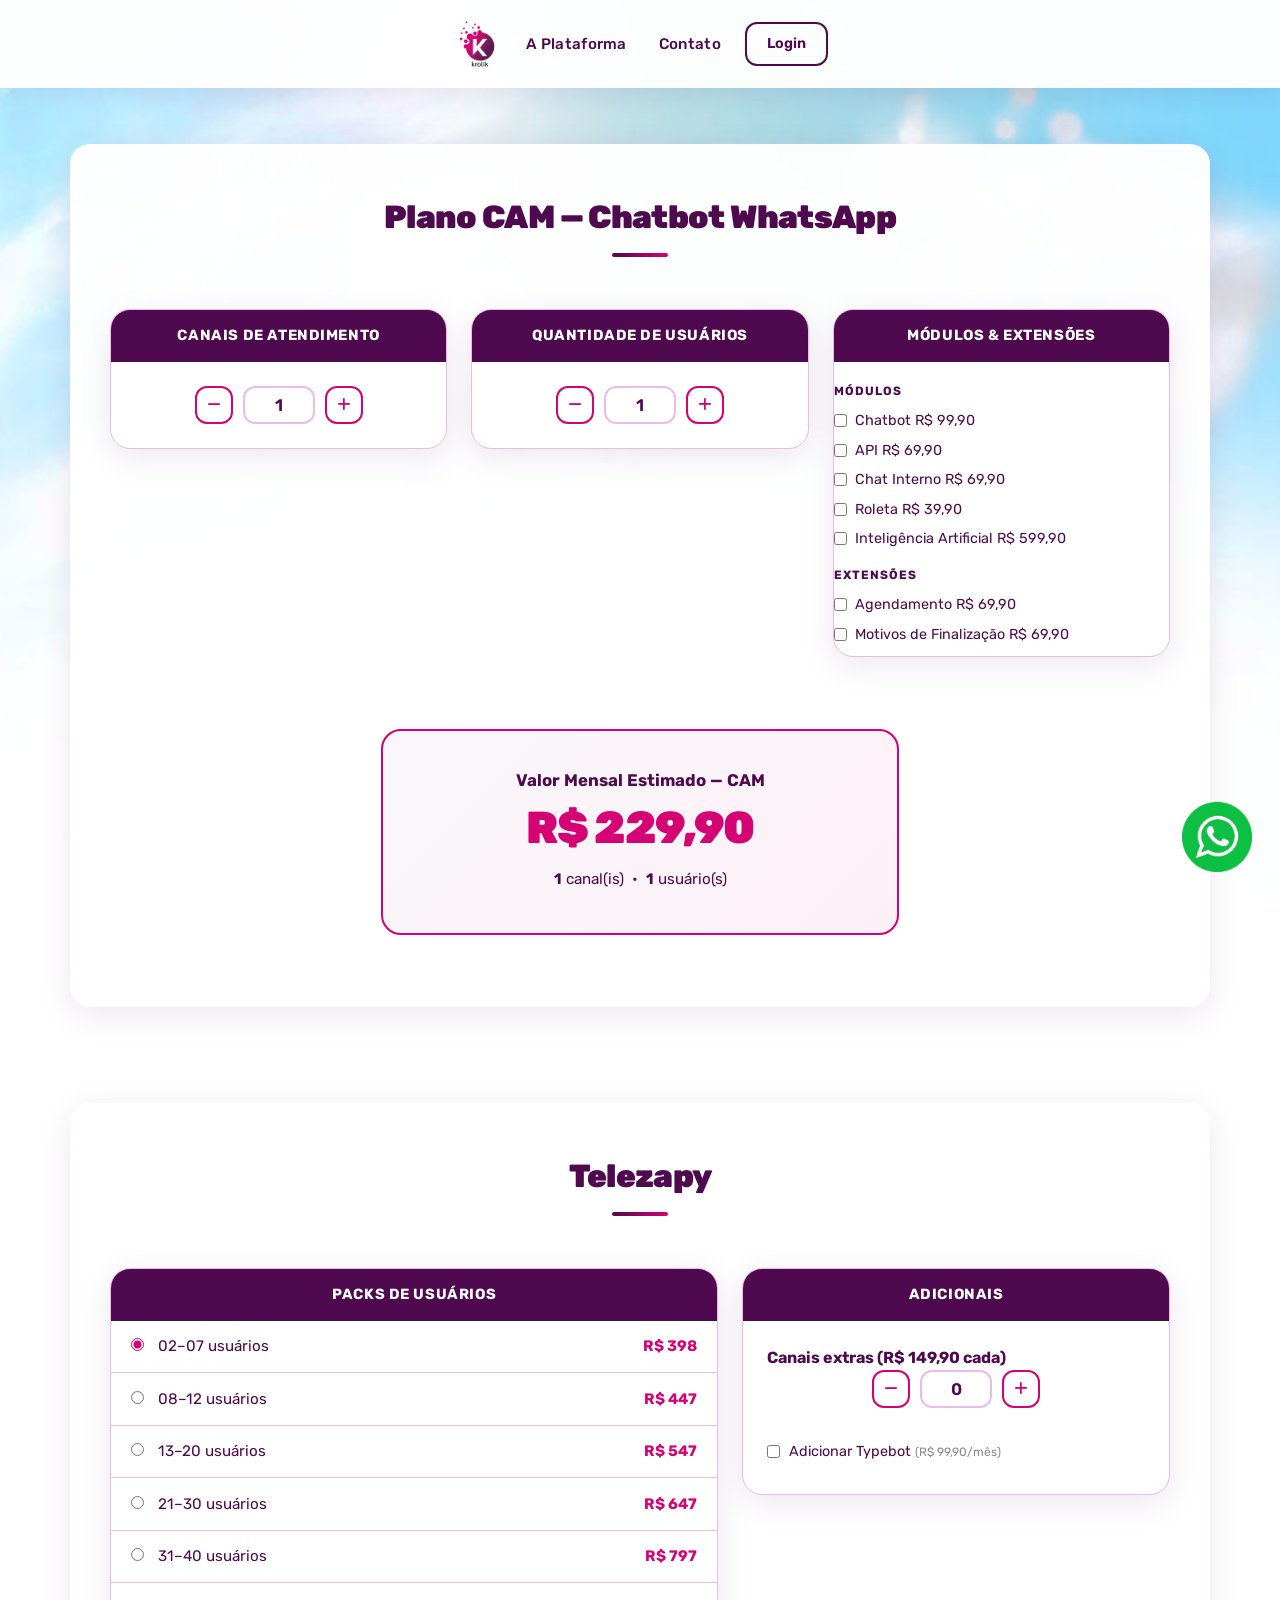
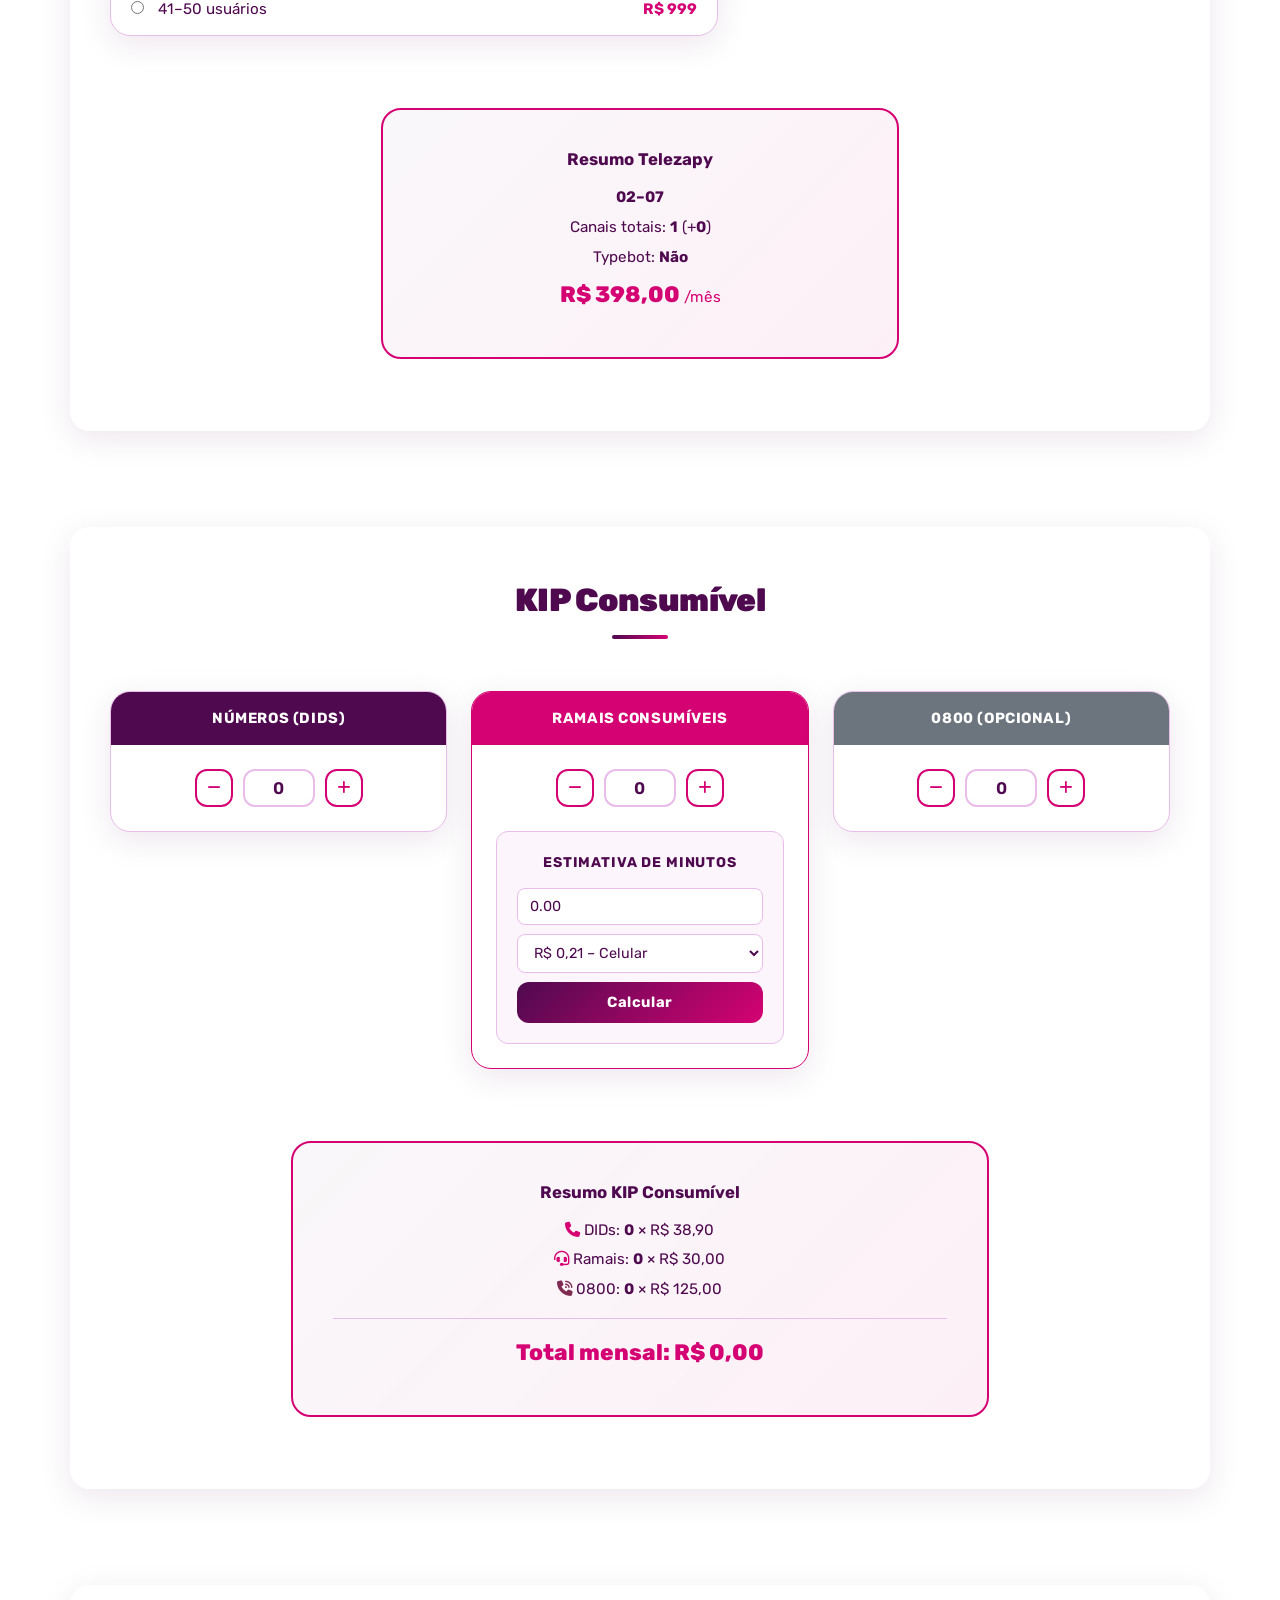
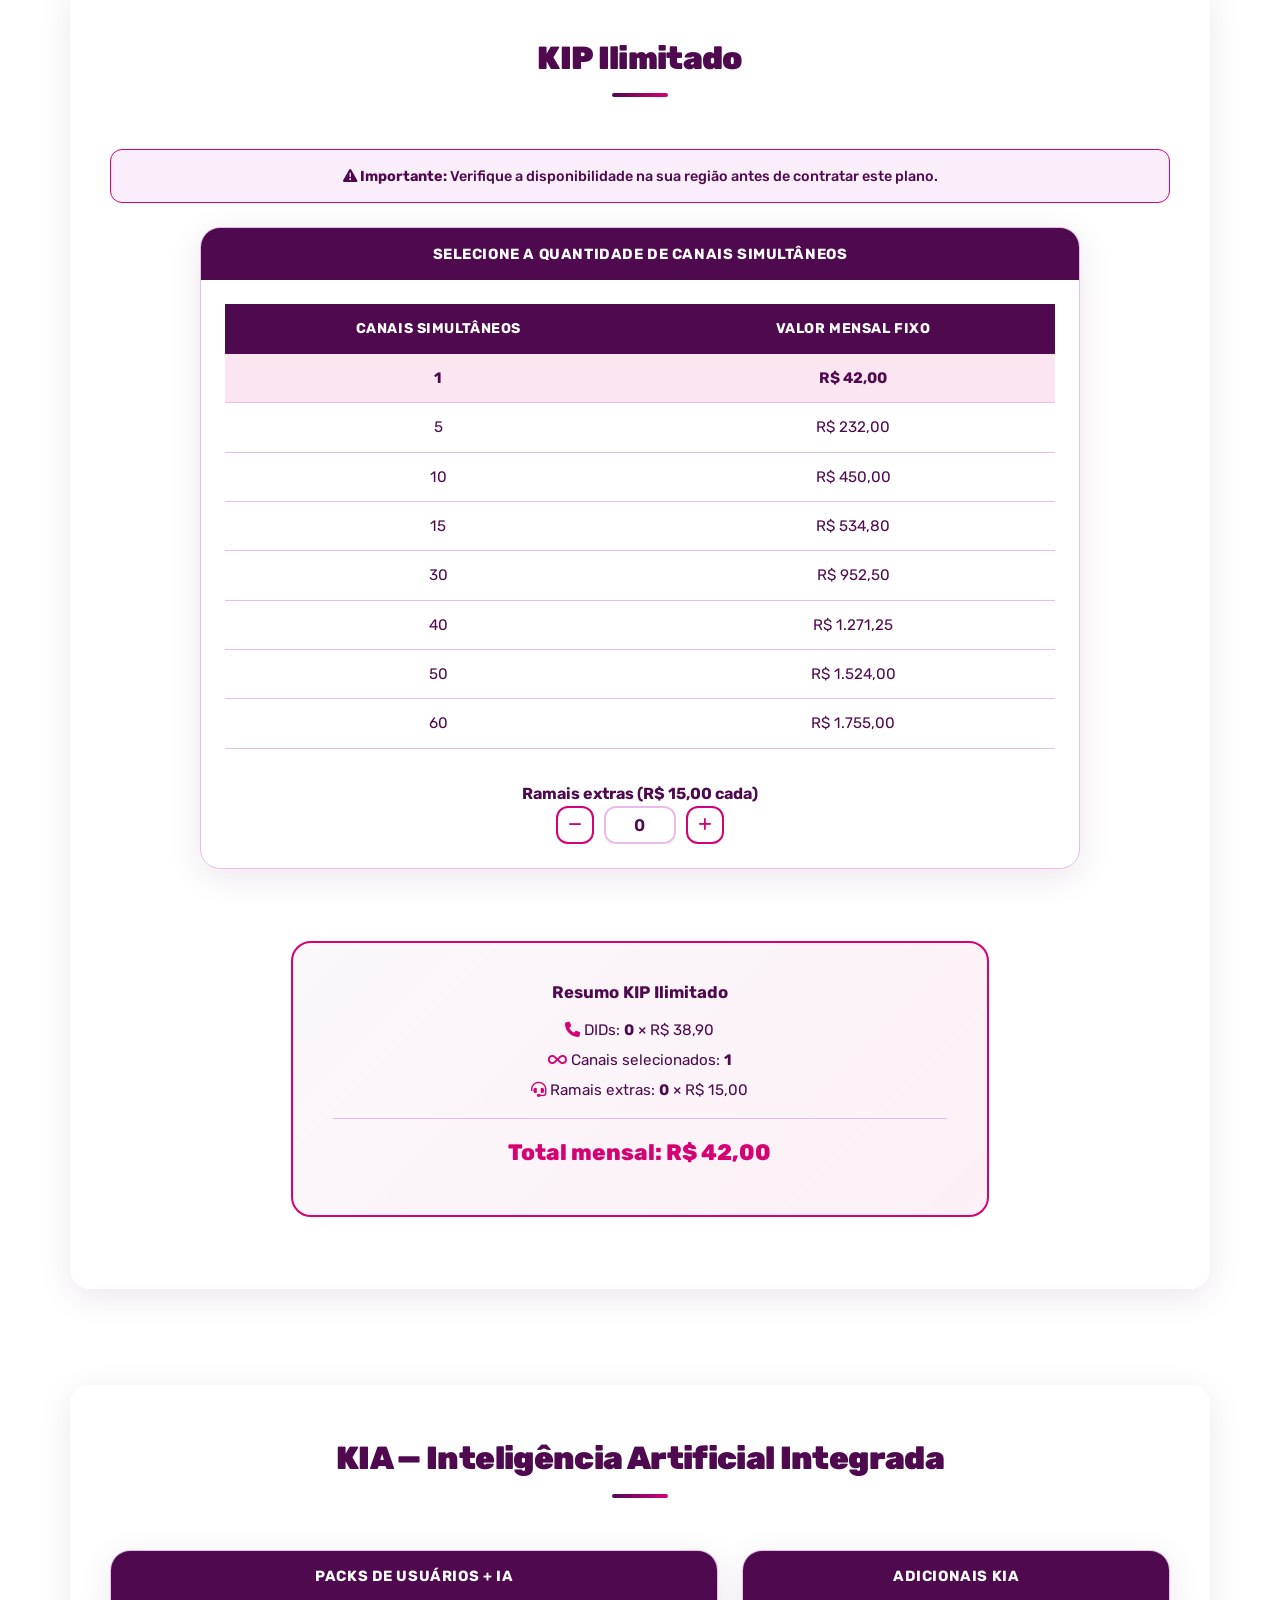
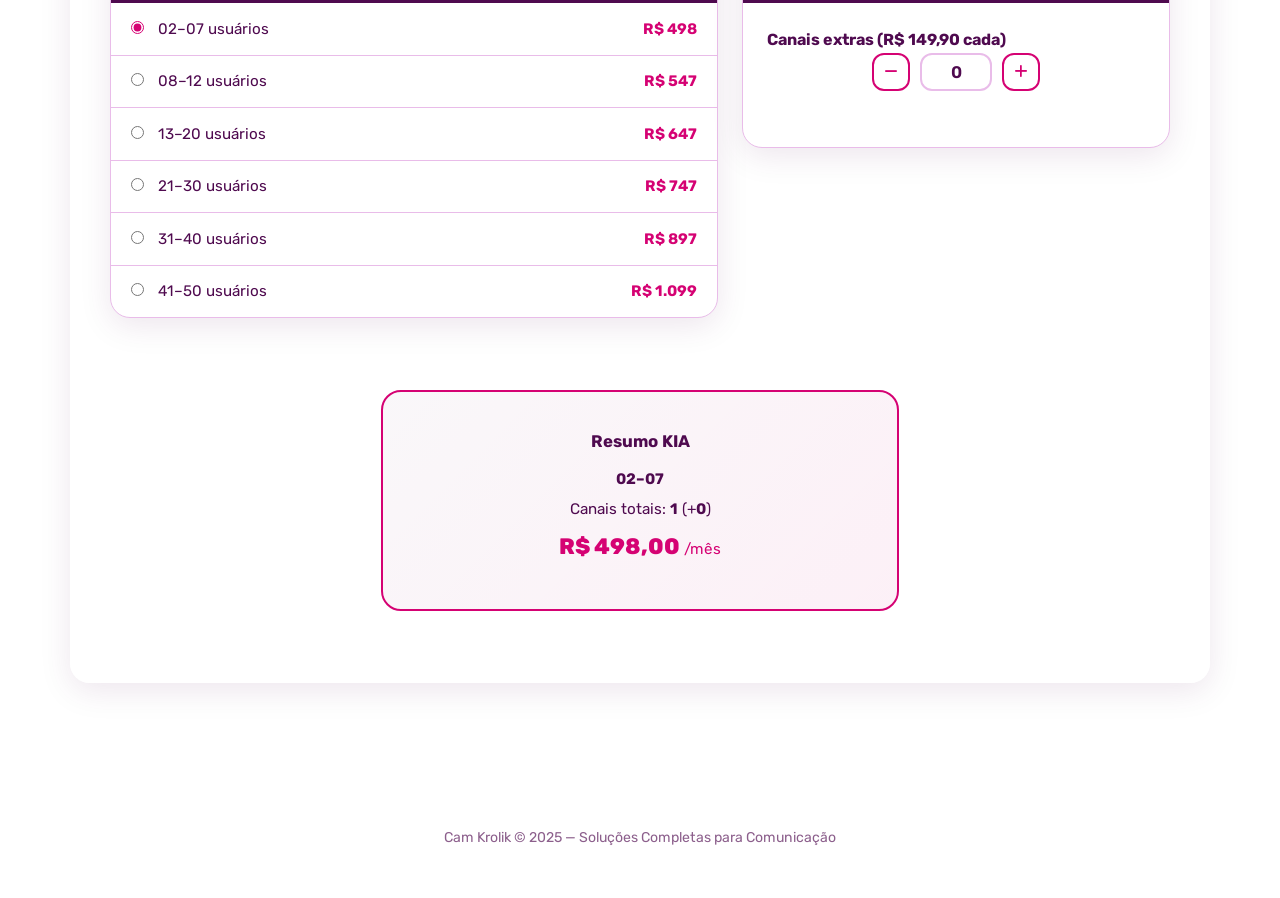
==== commit beb5bd32: "Atualizado o estilo para combinar com a pagina mãe." ====
--- a/calculadora.html
+++ b/calculadora.html
@@ -3,533 +3,725 @@
 <head>
     <meta charset="UTF-8">
     <meta name="viewport" content="width=device-width, initial-scale=1">
-    <title>Cam Krolik - Soluções Completas</title>
-    <meta name="description" content="Chatbot WhatsApp, Telezapy, KIP Consumível, KIP Ilimitado e KIA com IA">
-
-    <link href="//fonts.googleapis.com/css?family=Raleway:400,300,600" rel="stylesheet" type="text/css">
-    <link rel="stylesheet" href="https://cdnjs.cloudflare.com/ajax/libs/skeleton/2.0.4/skeleton.min.css">
+    <title>Cam Krolik — Calculadora de Planos</title>
+    <meta name="description" content="Calcule o valor ideal para CAM, Telezapy, KIP Consumível, KIP Ilimitado e KIA">
+
+    <link rel="icon" href="assets/images/ico.svg" sizes="32x32" type="image/png">
+
+    <!-- Rubik (Google Fonts) -->
+    <link href="https://fonts.googleapis.com/css2?family=Rubik:wght@300;400;500;600;700;900&display=swap" rel="stylesheet">
+
+    <!-- Font Awesome -->
     <link rel="stylesheet" href="https://cdnjs.cloudflare.com/ajax/libs/font-awesome/6.5.0/css/all.min.css">
 
     <style>
-        :root {
-            --roxo-escuro: #4B0F3B;
-            --roxo-medio: #6A1B5D;
-            --roxo-claro: #8E3A7A;
-            --rosa-vibrante: #E5006D;
-            --rosa-medio: #F04A8A;
-            --rosa-claro: #FF7AA8;
+    /* ============================================================
+       DESIGN TOKENS  (espelham o DS Cam Krolik)
+       ============================================================ */
+    :root {
+        --purple:      #4f0a4f;   /* color14 – roxo principal         */
+        --pink:        #d50273;   /* color32 – rosa vibrante          */
+        --lavender:    #e9bce9;   /* color16 – lavanda claro          */
+        --mid-rose:    #802b52;   /* color17 – rosa médio             */
+        --cream:       #fff4e9;   /* color10 – creme quente           */
+
+        --radius:      1.25rem;
+        --radius-sm:   0.75rem;
+        --shadow:      0 8px 32px rgba(79,10,79,.10);
+        --shadow-hover:0 18px 52px rgba(213,2,115,.16);
+        --transition:  all .3s ease;
+    }
+
+    /* ============================================================
+       RESET / BASE
+       ============================================================ */
+    *, *::before, *::after { box-sizing: border-box; margin: 0; padding: 0; }
+
+    body {
+        padding-top: 96px;
+        background-image: url("assets/images/bgkrolik_f373415b4d3f.png");
+        background-size: cover;
+        background-position: center top;
+        background-repeat: no-repeat;
+        background-attachment: fixed;
+        font-family: 'Rubik', 'Segoe UI', sans-serif;
+        font-size: 16px;
+        line-height: 1.6;
+        color: var(--purple);
+        min-height: 100vh;
+    }
+
+    input, select, button, label { font-family: inherit; }
+
+    /* ============================================================
+       GRID
+       ============================================================ */
+    .container {
+        max-width: 1140px;
+        margin: 0 auto;
+        padding: 0 24px;
+    }
+
+    .row {
+        display: flex;
+        flex-wrap: wrap;
+        margin: 0 -12px;
+    }
+
+    [class^="col-"] { padding: 0 12px; min-width: 0; }
+
+    .col-4  { flex: 0 0 33.333%; max-width: 33.333%; }
+    .col-5  { flex: 0 0 41.667%; max-width: 41.667%; }
+    .col-6  { flex: 0 0 50%;     max-width: 50%;     }
+    .col-7  { flex: 0 0 58.333%; max-width: 58.333%; }
+    .col-8  { flex: 0 0 66.667%; max-width: 66.667%; }
+    .col-10 { flex: 0 0 83.333%; max-width: 83.333%; }
+
+    .offset-1 { margin-left: 8.333%;  }
+    .offset-2 { margin-left: 16.667%; }
+    .offset-3 { margin-left: 25%;     }
+
+    /* ============================================================
+       HEADER
+       ============================================================ */
+    .site-header {
+        position: fixed;
+        top: 0;
+        left: 0;
+        right: 0;
+        height: 88px;
+        z-index: 9000;
+        display: flex;
+        align-items: center;
+        background: rgba(255,255,255,.96);
+        backdrop-filter: blur(14px);
+        -webkit-backdrop-filter: blur(14px);
+        box-shadow: 0 4px 24px rgba(79,10,79,.09);
+        transition: height .25s ease, box-shadow .25s ease, transform .3s ease;
+    }
+
+    .site-header.is-scrolled {
+        height: 72px;
+        box-shadow: 0 4px 30px rgba(79,10,79,.15);
+    }
+
+    .site-header.is-hidden { transform: translateY(-110%); }
+
+    .header-inner {
+        display: flex;
+        align-items: center;
+        justify-content: space-between;
+        width: 100%;
+        gap: 1.5rem;
+    }
+
+    .header-logo img {
+        height: 50px;
+        width: auto;
+        display: block;
+    }
+
+    .header-nav {
+        display: flex;
+        align-items: center;
+        gap: 2rem;
+        list-style: none;
+    }
+
+    .header-nav a {
+        font-weight: 500;
+        font-size: .95rem;
+        color: var(--purple);
+        text-decoration: none;
+        letter-spacing: .02em;
+        transition: color .2s;
+    }
+
+    .header-nav a:hover { color: var(--pink); }
+
+    .header-btn {
+        display: inline-flex;
+        align-items: center;
+        padding: .5rem 1.25rem;
+        border: 2px solid var(--purple);
+        border-radius: var(--radius-sm);
+        color: var(--purple);
+        font-weight: 600;
+        font-size: .9rem;
+        text-decoration: none;
+        white-space: nowrap;
+        transition: var(--transition);
+    }
+
+    .header-btn:hover {
+        background: var(--purple);
+        color: #fff;
+    }
+
+    /* Hamburger */
+    .menu-toggle {
+        display: none;
+        width: 44px;
+        height: 44px;
+        border: 1.5px solid var(--lavender);
+        border-radius: var(--radius-sm);
+        background: #fff;
+        color: var(--purple);
+        font-size: 1.15rem;
+        cursor: pointer;
+        align-items: center;
+        justify-content: center;
+        flex-shrink: 0;
+    }
+
+    /* Responsive dropdown */
+    .responsive-menu {
+        display: none;
+        position: absolute;
+        top: calc(100% + 8px);
+        left: 24px;
+        right: 24px;
+        background: #fff;
+        border-radius: var(--radius);
+        box-shadow: 0 12px 40px rgba(79,10,79,.15);
+        padding: 1rem 1.5rem;
+        z-index: 1000;
+    }
+
+    .responsive-menu.open { display: block; }
+
+    .responsive-menu ul { list-style: none; }
+
+    .responsive-menu li + li { margin-top: .4rem; }
+
+    .responsive-menu a {
+        display: block;
+        padding: .75rem .5rem;
+        font-weight: 500;
+        color: var(--purple);
+        text-decoration: none;
+        border-bottom: 1px solid var(--lavender);
+        transition: color .2s;
+    }
+
+    .responsive-menu li:last-child a { border-bottom: none; }
+    .responsive-menu a:hover { color: var(--pink); }
+
+    /* ============================================================
+       SECTIONS
+       ============================================================ */
+    .calc-section { padding: 3rem 0; }
+
+    .section-white {
+        background: rgba(255,255,255,.97);
+        border-radius: var(--radius);
+        box-shadow: var(--shadow);
+        padding: 3rem 2.5rem;
+    }
+
+    /* ============================================================
+       SECTION TITLE
+       ============================================================ */
+    .section-title {
+        font-weight: 900;
+        font-size: 2rem;
+        color: var(--purple);
+        text-align: center;
+        letter-spacing: -.02em;
+        margin-bottom: 2.5rem;
+        position: relative;
+        padding-bottom: .75rem;
+    }
+
+    .section-title::after {
+        content: '';
+        display: block;
+        width: 56px;
+        height: 4px;
+        background: linear-gradient(90deg, var(--purple), var(--pink));
+        border-radius: 2px;
+        margin: .6rem auto 0;
+    }
+
+    /* ============================================================
+       CARDS
+       ============================================================ */
+    .calc-card {
+        background: #fff;
+        border-radius: var(--radius);
+        box-shadow: var(--shadow);
+        border: 1.5px solid var(--lavender);
+        overflow: hidden;
+        margin-bottom: 1.5rem;
+        transition: var(--transition);
+    }
+
+    .calc-card:hover {
+        transform: translateY(-5px);
+        box-shadow: var(--shadow-hover);
+    }
+
+    .calc-card-header {
+        background: var(--purple);
+        color: #fff;
+        font-weight: 700;
+        font-size: .92rem;
+        text-align: center;
+        padding: .9rem 1.25rem;
+        letter-spacing: .04em;
+        text-transform: uppercase;
+    }
+
+    .calc-card-header.accent { background: var(--pink); }
+    .calc-card-header.muted  { background: #6c757d; }
+
+    .calc-card-body { padding: 1.5rem; }
+
+    /* ============================================================
+       QUANTITY CONTROL
+       ============================================================ */
+    .qty-wrap {
+        display: flex;
+        align-items: center;
+        justify-content: center;
+        gap: 10px;
+    }
+
+    .qty-wrap button {
+        width: 38px;
+        height: 38px;
+        border: 2px solid var(--pink);
+        background: #fff;
+        color: var(--pink);
+        border-radius: var(--radius-sm);
+        cursor: pointer;
+        font-size: .9rem;
+        display: flex;
+        align-items: center;
+        justify-content: center;
+        flex-shrink: 0;
+        transition: var(--transition);
+    }
+
+    .qty-wrap button:hover {
+        background: var(--pink);
+        color: #fff;
+    }
+
+    .qty-wrap input[type="number"] {
+        width: 72px;
+        height: 38px;
+        text-align: center;
+        border: 2px solid var(--lavender);
+        border-radius: var(--radius-sm);
+        font-size: 1.05rem;
+        font-weight: 600;
+        color: var(--purple);
+        background: #fff;
+        padding: 0 6px;
+        outline: none;
+        transition: border-color .2s;
+        -moz-appearance: textfield;
+    }
+
+    .qty-wrap input[type="number"]::-webkit-inner-spin-button,
+    .qty-wrap input[type="number"]::-webkit-outer-spin-button { -webkit-appearance: none; }
+
+    .qty-wrap input[type="number"]:focus { border-color: var(--pink); }
+
+    /* ============================================================
+       SUMMARY BOX
+       ============================================================ */
+    .summary-box {
+        background: linear-gradient(135deg, rgba(79,10,79,.03), rgba(213,2,115,.06));
+        border: 2px solid var(--pink);
+        border-radius: var(--radius);
+        padding: 2.25rem 2.5rem;
+        text-align: center;
+        margin-bottom: 1.5rem;
+    }
+
+    .summary-box h4 {
+        font-weight: 700;
+        font-size: 1.05rem;
+        color: var(--purple);
+        margin-bottom: .75rem;
+    }
+
+    .summary-box h3 {
+        font-weight: 800;
+        font-size: 1.4rem;
+        color: var(--pink);
+        margin: .5rem 0;
+    }
+
+    .summary-box p {
+        color: var(--purple);
+        font-size: .95rem;
+        margin: .35rem 0;
+    }
+
+    .summary-box hr {
+        border: none;
+        border-top: 1px solid var(--lavender);
+        margin: 1rem 0;
+    }
+
+    .price-display {
+        font-weight: 900;
+        font-size: 2.8rem;
+        color: var(--pink);
+        line-height: 1;
+        margin: .75rem 0 1rem;
+        letter-spacing: -.03em;
+    }
+
+    /* ============================================================
+       RADIO LIST
+       ============================================================ */
+    .radio-list { list-style: none; }
+
+    .radio-list li { border-bottom: 1px solid var(--lavender); }
+    .radio-list li:last-child { border-bottom: none; }
+
+    .radio-list li label {
+        display: flex;
+        align-items: center;
+        justify-content: space-between;
+        padding: .85rem 1.25rem;
+        cursor: pointer;
+        font-size: .95rem;
+        color: var(--purple);
+        transition: background .2s;
+    }
+
+    .radio-list li label:hover { background: rgba(213,2,115,.05); }
+
+    .radio-list li input[type="radio"] {
+        width: auto;
+        margin: 0 .6rem 0 0;
+        accent-color: var(--pink);
+        flex-shrink: 0;
+    }
+
+    .radio-list .fw-bold {
+        color: var(--pink);
+        font-weight: 700;
+    }
+
+    /* ============================================================
+       TABLE
+       ============================================================ */
+    #tabelaCanaisIlimitado {
+        width: 100%;
+        border-collapse: collapse;
+    }
+
+    #tabelaCanaisIlimitado th {
+        background: var(--purple);
+        color: #fff;
+        padding: .85rem 1rem;
+        font-weight: 700;
+        font-size: .88rem;
+        text-align: center;
+        letter-spacing: .04em;
+        text-transform: uppercase;
+    }
+
+    #tabelaCanaisIlimitado td {
+        padding: .75rem 1rem;
+        text-align: center;
+        border-bottom: 1px solid var(--lavender);
+        color: var(--purple);
+        font-size: .95rem;
+    }
+
+    #tabelaCanaisIlimitado tbody tr { cursor: pointer; transition: background .2s; }
+    #tabelaCanaisIlimitado tbody tr:hover { background: rgba(213,2,115,.05); }
+
+    #tabelaCanaisIlimitado tbody tr.active {
+        background: rgba(213,2,115,.10);
+        font-weight: 700;
+        color: var(--pink);
+    }
+
+    /* ============================================================
+       ALERT
+       ============================================================ */
+    .alert-regional {
+        background: rgba(233,188,233,.25);
+        border: 1.5px solid var(--pink);
+        color: var(--purple);
+        border-radius: var(--radius-sm);
+        padding: .9rem 1.25rem;
+        margin-bottom: 1.5rem;
+        font-size: .9rem;
+        font-weight: 500;
+        text-align: center;
+    }
+
+    /* ============================================================
+       MODULES SCROLL
+       ============================================================ */
+    .modules-scroll {
+        max-height: 320px;
+        overflow-y: auto;
+        padding: .25rem 0;
+    }
+
+    .modules-scroll::-webkit-scrollbar { width: 4px; }
+    .modules-scroll::-webkit-scrollbar-thumb {
+        background: var(--lavender);
+        border-radius: 4px;
+    }
+
+    .modules-scroll h6 {
+        font-weight: 700;
+        color: var(--purple);
+        margin: 1rem 0 .5rem;
+        font-size: .75rem;
+        text-transform: uppercase;
+        letter-spacing: .09em;
+    }
+
+    .form-check {
+        display: flex;
+        align-items: center;
+        margin-bottom: .4rem;
+        font-size: .9rem;
+        color: var(--purple);
+    }
+
+    .form-check input[type="checkbox"] {
+        width: auto;
+        margin: 0 .55rem 0 0;
+        accent-color: var(--pink);
+        flex-shrink: 0;
+    }
+
+    /* ============================================================
+       CALC BOX
+       ============================================================ */
+    .calc-box {
+        background: rgba(233,188,233,.15);
+        border: 1.5px solid var(--lavender);
+        border-radius: var(--radius-sm);
+        padding: 1.25rem;
+        margin-top: 1.25rem;
+    }
+
+    .calc-box h6 {
+        text-align: center;
+        font-weight: 700;
+        color: var(--purple);
+        margin-bottom: .85rem;
+        font-size: .88rem;
+        text-transform: uppercase;
+        letter-spacing: .06em;
+    }
+
+    .calc-box select,
+    .calc-box input[type="number"] {
+        display: block;
+        width: 100%;
+        margin-bottom: .6rem;
+        padding: .55rem .75rem;
+        border: 1.5px solid var(--lavender);
+        border-radius: .5rem;
+        font-size: .9rem;
+        color: var(--purple);
+        background: #fff;
+        outline: none;
+        transition: border-color .2s;
+        -moz-appearance: none;
+    }
+
+    .calc-box select:focus,
+    .calc-box input[type="number"]:focus { border-color: var(--pink); }
+
+    .result-minutes {
+        margin-top: .75rem;
+        text-align: center;
+        font-weight: 800;
+        color: var(--pink);
+        font-size: 1.15rem;
+    }
+
+    /* ============================================================
+       BUTTON
+       ============================================================ */
+    .btn-primary {
+        display: inline-flex;
+        align-items: center;
+        justify-content: center;
+        width: 100%;
+        padding: .7rem 1.25rem;
+        background: linear-gradient(135deg, var(--purple) 0%, var(--pink) 100%);
+        color: #fff;
+        font-weight: 700;
+        font-size: .92rem;
+        border: none;
+        border-radius: var(--radius-sm);
+        cursor: pointer;
+        letter-spacing: .04em;
+        transition: var(--transition);
+    }
+
+    .btn-primary:hover {
+        opacity: .88;
+        transform: translateY(-2px);
+        box-shadow: 0 8px 24px rgba(213,2,115,.30);
+    }
+
+    /* ============================================================
+       UTILITY
+       ============================================================ */
+    .text-center { text-align: center; }
+    .fw-bold     { font-weight: 700; }
+    .mt-2  { margin-top: 1rem; }
+    .mt-3  { margin-top: 1.5rem; }
+    .mt-4  { margin-top: 2rem; }
+    .mt-5  { margin-top: 3rem; }
+    .mb-2  { margin-bottom: 1rem; }
+    .mb-3  { margin-bottom: 1.5rem; }
+    .mb-4  { margin-bottom: 2rem; }
+    .pt-3  { padding-top: 1.5rem; }
+
+    /* ============================================================
+       WHATSAPP FLOAT
+       ============================================================ */
+    .whatsapp-float {
+        position: fixed;
+        bottom: 28px;
+        right: 28px;
+        z-index: 9999;
+        line-height: 0;
+        display: block;
+        transition: transform .3s;
+    }
+
+    .whatsapp-float:hover { transform: scale(1.12); }
+
+    /* ============================================================
+       FOOTER
+       ============================================================ */
+    footer {
+        margin-top: 4rem;
+        padding: 2rem 0 3rem;
+        text-align: center;
+        color: var(--purple);
+        font-size: .88rem;
+        opacity: .65;
+    }
+
+    /* ============================================================
+       RESPONSIVE
+       ============================================================ */
+    @media (max-width: 900px) {
+        .header-nav, .header-btn { display: none; }
+        .menu-toggle { display: inline-flex; }
+    }
+
+    @media (max-width: 768px) {
+        .col-4, .col-5, .col-6, .col-7, .col-8, .col-10 {
+            flex: 0 0 100%;
+            max-width: 100%;
         }
-
-        /* Header */
-        header.site-header {
-            position: fixed;
-            top: 0;
-            left: 0;
-            right: 0;
-            z-index: 9000;
-            background: transparent;
-            border-bottom: 1px solid transparent;
-            box-shadow: none;
-            height: 136px;
-            display: flex;
-            align-items: center;
-            transform: translateY(0);
-            transition: transform 0.3s ease, height 0.25s ease, box-shadow 0.25s ease, background-color 0.25s ease;
-        }
-
-        header.site-header.is-hidden {
-            transform: translateY(-110%);
-        }
-
-        header.site-header.is-scrolled {
-            height: 120px;
-            background: rgba(255, 255, 255, 0.96);
-            box-shadow: 0 8px 28px rgba(75,15,59,0.12);
-        }
-
-        header.site-header .header-inner {
-            display: flex;
-            align-items: center;
-            justify-content: space-between;
-            width: 100%;
-        }
-
-        header.site-header .logo img {
-            height: 76px;
-            width: auto;
-            display: block;
-        }
-
-        .menu-toggle {
-            display: none;
-            width: 84px;
-            height: 84px;
-            border: 1px solid #efcfe0;
-            border-radius: 16px;
-            background: #fff;
-            color: var(--roxo-medio);
-            font-size: 2.2rem;
-            padding: 0;
-            line-height: 1;
-            cursor: pointer;
-        }
-
-        header.site-header nav ul {
-            list-style: none;
-            margin: 0;
-            padding: 0;
-            display: flex;
-            align-items: center;
-            gap: 4rem;
-        }
-
-        header.site-header nav ul li a {
-            color: var(--roxo-medio);
-            font-weight: 600;
-            font-size: 1.9rem;
-            text-decoration: none;
-            transition: color 0.2s;
-        }
-
-        header.site-header nav ul li a:hover {
-            color: var(--rosa-vibrante);
-        }
-
-        .responsive-menu {
-            display: none;
-        }
-
-        .responsive-menu.open {
-            display: block;
-            position: absolute;
-            top: calc(100% + 20px);
-            right: 0;
-            left: 0;
-            background: #fff;
-            border: 1px solid #f0e0ea;
-            border-radius: 24px;
-            box-shadow: 0 12px 34px rgba(75,15,59,0.15);
-            padding: 1.7rem 2rem;
-        }
-
-        .responsive-menu ul {
-            list-style: none;
-            margin: 0;
-            padding: 0;
-        }
-
-        .responsive-menu li + li {
-            margin-top: 0.7rem;
-        }
-
-        .responsive-menu a {
-            display: block;
-            text-decoration: none;
-            color: var(--roxo-medio);
-            font-weight: 600;
-            font-size: 1.9rem;
-            padding: 0.9rem 0.3rem;
-        }
-
-        body {
-margin-top: 176px;
-background-image: url("assets/images/ceu2.jpg");
-background-size: cover;
-background-position: center;
-background-repeat: no-repeat;
-background-attachment: fixed;
-font-family: 'Raleway', 'Segoe UI', sans-serif;
-color: #2c3e50;
-min-height: 100vh;
-}
-
-        .header { margin-bottom: 4rem; text-align: center; }
-
-        .section { padding: 5rem 0; }
-
-        .section-title {
-            font-weight: 800;
-            font-size: 2.4rem;
-            background: linear-gradient(90deg, var(--rosa-vibrante), var(--rosa-medio));
-            background-clip: text;
-            -webkit-background-clip: text;
-            -webkit-text-fill-color: transparent;
-            text-align: center;
-            margin-bottom: 3rem;
-        }
-
-        /* Card */
-        .card {
-            border-radius: 20px;
-            box-shadow: 0 10px 35px rgba(75,15,59,0.08);
-            transition: all 0.35s ease;
-            background: #fff;
-            border: 1px solid #e1e1e1;
-            overflow: hidden;
-            margin-bottom: 2rem;
-        }
-
-        .card:hover {
-            transform: translateY(-8px);
-            box-shadow: 0 20px 50px rgba(229,0,109,0.15);
-        }
-
-        .card-header {
-            background: var(--roxo-escuro);
-            color: white;
-            font-weight: 600;
-            text-align: center;
-            padding: 1.2rem 1.5rem;
-            font-size: 1.1rem;
-        }
-
-        .card-body {
-            padding: 2rem;
-        }
-
-        /* Quantity control */
-        .qty-wrap {
-            display: flex;
-            align-items: center;
-            justify-content: center;
-        }
-
-        .qty-wrap button {
-            width: 44px;
-            height: 38px;
-            line-height: 38px;
-            padding: 0;
-            margin: 0;
-            border: 1px solid var(--rosa-medio);
-            background: white;
-            color: var(--rosa-vibrante);
-            border-radius: 4px;
-            cursor: pointer;
-            font-size: 1rem;
-            transition: all 0.2s;
-        }
-
-        .qty-wrap button:hover {
-            background: var(--rosa-medio);
-            color: white;
-            border-color: var(--rosa-vibrante);
-        }
-
-        .qty-wrap input[type="number"] {
-            width: 80px !important;
-            text-align: center;
-            margin: 0 6px;
-            height: 38px;
-            padding: 0;
-            border-radius: 4px;
-        }
-
-        /* Summary box */
-        .summary-box {
-            background: white;
-            border-radius: 20px;
-            padding: 2.5rem;
-            box-shadow: 0 15px 45px rgba(229,0,109,0.12);
-            border: 1px solid var(--rosa-claro);
-            text-align: center;
-            margin-bottom: 2rem;
-        }
-
-        .summary-box h3 { color: var(--rosa-vibrante); }
-
-        .price-display {
-            font-size: 2.8rem;
-            font-weight: 800;
-            color: var(--rosa-vibrante);
-            margin: 1rem 0;
-        }
-
-        /* Radio list */
-        .radio-list {
-            list-style: none;
-            margin: 0;
-            padding: 0;
-        }
-
-        .radio-list li {
-            border-bottom: 1px solid #e1e1e1;
-        }
-
-        .radio-list li:last-child { border-bottom: none; }
-
-        .radio-list li label {
-            display: flex;
-            align-items: center;
-            justify-content: space-between;
-            padding: 0.9rem 1.5rem;
-            margin: 0;
-            cursor: pointer;
-            transition: background 0.2s;
-        }
-
-        .radio-list li label:hover { background: #ffeef5; }
-
-        .radio-list li input[type="radio"] {
-            width: auto;
-            margin: 0 0.7rem 0 0;
-            display: inline;
-        }
-
-        /* Table */
-        #tabelaCanaisIlimitado {
-            width: 100%;
-            border-collapse: collapse;
-        }
-
-        #tabelaCanaisIlimitado th {
-            background: #f8f9fa;
-            padding: 0.8rem 1rem;
-            border-bottom: 2px solid #e1e1e1;
-        }
-
-        #tabelaCanaisIlimitado td {
-            padding: 0.8rem 1rem;
-            text-align: center;
-            border-bottom: 1px solid #e1e1e1;
-        }
-
-        #tabelaCanaisIlimitado tbody tr {
-            cursor: pointer;
-            transition: background 0.2s;
-        }
-
-        #tabelaCanaisIlimitado tbody tr:hover { background: #ffeef5; }
-
-        #tabelaCanaisIlimitado tbody tr.active {
-            background: #ff7aa830;
-            font-weight: 700;
-            color: var(--rosa-vibrante);
-        }
-
-        /* Alert */
-        .alert-regional {
-            background: #fff0f5;
-            border: 1px solid var(--rosa-claro);
-            color: var(--roxo-medio);
-            border-radius: 12px;
-            padding: 1.2rem 1.5rem;
-            margin-bottom: 2rem;
-            font-weight: 500;
-            text-align: center;
-        }
-
-        /* Section white card */
-        .section-white {
-            background: white;
-            border-radius: 20px;
-            box-shadow: 0 15px 45px rgba(75,15,59,0.08);
-            padding: 4rem 3rem;
-        }
-
-        /* Modules scroll */
-        .modules-scroll {
-            max-height: 380px;
-            overflow-y: auto;
-        }
-
-        .modules-scroll h6 {
-            font-weight: 600;
-            color: var(--roxo-medio);
-            margin: 1.5rem 0 0.8rem;
-            font-size: 1rem;
-            text-transform: uppercase;
-            letter-spacing: 0.05em;
-        }
-
-        .form-check {
-            display: flex;
-            align-items: center;
-            margin-bottom: 0.6rem;
-        }
-
-        .form-check input[type="checkbox"] {
-            width: auto;
-            margin: 0 0.7rem 0 0;
-            display: inline;
-        }
-
-        /* Calc box */
-        .calc-box {
-            background: #f8f9fa;
-            border: 1px solid #e1e1e1;
-            border-radius: 8px;
-            padding: 1.5rem;
-            margin-top: 1.5rem;
-        }
-
-        .calc-box h6 {
-            text-align: center;
-            font-weight: 600;
-            color: var(--roxo-medio);
-            margin-bottom: 1rem;
-        }
-
-        .calc-box select,
-        .calc-box input[type="number"] {
-            width: 100%;
-            margin-bottom: 0.8rem;
-        }
-
-        .result-minutes {
-            margin-top: 1rem;
-            text-align: center;
-            font-weight: bold;
-            color: var(--rosa-vibrante);
-            font-size: 1.2rem;
-        }
-
-        /* Primary button */
-        .button-primary {
-            background: var(--rosa-vibrante) !important;
-            border-color: var(--rosa-vibrante) !important;
-            color: white !important;
-        }
-
-        .button-primary:hover {
-            background: var(--rosa-medio) !important;
-            border-color: var(--rosa-medio) !important;
-        }
-
-        /* WhatsApp float */
-        .whatsapp-float {
-            position: fixed;
-            bottom: 40px;
-            right: 40px;
-            z-index: 9999;
-            transition: transform 0.3s;
-        }
-
-        .whatsapp-float:hover { transform: scale(1.15); }
-
-        /* Utilities */
-        .text-center { text-align: center; }
-        .fw-bold { font-weight: 700; }
-        .pt-3 { padding-top: 2rem; }
-        .mt-4 { margin-top: 2rem; }
-        .mt-5 { margin-top: 3rem; }
-        .mb-2 { margin-bottom: 1rem; }
-        .mb-3 { margin-bottom: 1.5rem; }
-        .mb-4 { margin-bottom: 2rem; }
-        .float-right { float: right; }
-
-        footer { margin-top: 5rem; padding-bottom: 3rem; text-align: center; color: #888; }
-
-        @media (max-width: 900px) {
-            header.site-header .container {
-                position: relative;
-            }
-
-            header.site-header .main-nav {
-                display: none;
-            }
-
-            .menu-toggle {
-                display: inline-flex;
-                align-items: center;
-                justify-content: center;
-            }
-        }
-
-        @media (max-width: 550px) {
-            header.site-header {
-                height: auto;
-                padding: 1.5rem 0;
-            }
-
-            header.site-header .header-inner {
-                justify-content: space-between;
-            }
-
-            body {
-                margin-top: 188px;
-            }
-
-            .section-title { font-size: 1.6rem; }
-            .section-white { padding: 2rem 1rem; }
-        }
+        .offset-1, .offset-2, .offset-3 { margin-left: 0; }
+        body         { padding-top: 76px; }
+        .site-header { height: 72px; }
+        .section-white    { padding: 1.75rem 1.25rem; }
+        .section-title    { font-size: 1.6rem; }
+        .price-display    { font-size: 2.2rem; }
+        .summary-box      { padding: 1.5rem 1rem; }
+        .container        { padding: 0 16px; }
+    }
     </style>
 </head>
 <body>
 
-    <a href="https://wa.me/558000420606" class="whatsapp-float">
-        <img src="https://upload.wikimedia.org/wikipedia/commons/6/6b/WhatsApp.svg" width="80" alt="Fale conosco pelo WhatsApp">
+    <!-- WhatsApp Float -->
+    <a href="https://wa.me/558000420606" class="whatsapp-float" title="Fale conosco pelo WhatsApp">
+        <img src="assets/images/whatsapp1_4178b10862d0.png" width="70" alt="WhatsApp Cam Krolik">
     </a>
 
+    <!-- HEADER -->
+    <header class="site-header" id="siteHeader">
+        <div class="container">
+            <div class="header-inner">
+
+                <div class="header-logo">
+                    <a href="https://usecam.krolik.com.br/" title="Cam Krolik — Home">
+                        <img src="assets/images/logo-krolik_17e8ab18cacb.png" alt="Cam Krolik">
+                    </a>
+                </div>
+
+                <nav aria-label="Navegação principal">
+                    <ul class="header-nav">
+                        <li><a href="https://usecam.krolik.com.br/">A Plataforma</a></li>
+                        <li><a href="https://wa.me/558000420606">Contato</a></li>
+                    </ul>
+                </nav>
+
+                <a href="https://app.camkrolik.com.br/login" class="header-btn">Login</a>
+
+                <button class="menu-toggle" id="menuToggle" type="button"
+                        aria-expanded="false" aria-controls="responsiveMenu" aria-label="Abrir menu">
+                    <i class="fas fa-bars"></i>
+                </button>
+
+            </div>
+
+            <div id="responsiveMenu" class="responsive-menu" hidden>
+                <ul>
+                    <li><a href="https://usecam.krolik.com.br/">A Plataforma</a></li>
+                    <li><a href="https://wa.me/558000420606">Contato</a></li>
+                    <li><a href="https://app.camkrolik.com.br/login">Login</a></li>
+                </ul>
+            </div>
+        </div>
+    </header>
+
     <main>
 
-        <header class="site-header">
-                <div class="container">
-                    <div class="header-inner">
-                        <div class="logo">
-                            <a href="/" title="Home">
-                                <img src="assets/images/ico.svg" alt="Cam Krolik">
-                            </a>
-                        </div>
-
-                        <nav class="main-nav" aria-label="Navegacao principal">
-                            <ul>
-                                <li><a href="https://usecam.krolik.com.br/" title="A Plataforma">A Plataforma</a></li>
-                                <li><a href="https://wa.me/558000420606" title="Contato">Contato</a></li>
-                            </ul>
-                        </nav>
-
-                        <button class="menu-toggle" type="button" aria-expanded="false" aria-controls="responsiveMenu" aria-label="Abrir menu">
-                            <i class="fas fa-align-justify"></i>
-                        </button>
-
-                        <div id="responsiveMenu" class="responsive-menu" hidden>
-                            <ul>
-                                <li><a href="https://usecam.krolik.com.br/" title="A Plataforma">A Plataforma</a></li>
-                                <li><a href="https://wa.me/551640421700" title="Contato">Contato</a></li>
-                            </ul>
-                        </div>
-
-                    </div>
-                </div>
-            </header>
-
-
-        <!-- CAM -->
-        <div class="container section">
-           <div class="section-white">
-                <h2 class="section-title">Plano CAM - Chatbot WhatsApp</h2>
+        <!-- ====================================================
+             CAM — Chatbot WhatsApp
+             ==================================================== -->
+        <div class="container calc-section">
+            <div class="section-white">
+                <h2 class="section-title">Plano CAM — Chatbot WhatsApp</h2>
 
                 <div class="row">
-                    <div class="four columns">
-                        <div class="card">
-                            <div class="card-header">Canais de Atendimento</div>
-                            <div class="card-body text-center pt-3">
+                    <div class="col-4">
+                        <div class="calc-card">
+                            <div class="calc-card-header">Canais de Atendimento</div>
+                            <div class="calc-card-body text-center pt-3">
                                 <div class="qty-wrap">
-                                    <button class="minus-cam"><i class="fas fa-minus"></i></button>
+                                    <button class="minus-cam" type="button"><i class="fas fa-minus"></i></button>
                                     <input type="number" class="inputQtdWhatsapp" value="1" min="1">
-                                    <button class="plus-cam"><i class="fas fa-plus"></i></button>
+                                    <button class="plus-cam"  type="button"><i class="fas fa-plus"></i></button>
                                 </div>
                             </div>
                         </div>
                     </div>
 
-                    <div class="four columns">
-                        <div class="card">
-                            <div class="card-header">Quantidade de Usuários</div>
-                            <div class="card-body text-center pt-3">
+                    <div class="col-4">
+                        <div class="calc-card">
+                            <div class="calc-card-header">Quantidade de Usuários</div>
+                            <div class="calc-card-body text-center pt-3">
                                 <div class="qty-wrap">
-                                    <button class="removeUser"><i class="fas fa-minus"></i></button>
+                                    <button class="removeUser" type="button"><i class="fas fa-minus"></i></button>
                                     <input type="number" class="inputQtdUser" value="1" min="1">
-                                    <button class="addUser"><i class="fas fa-plus"></i></button>
+                                    <button class="addUser"    type="button"><i class="fas fa-plus"></i></button>
                                 </div>
                             </div>
                         </div>
                     </div>
 
-                    <div class="four columns">
-                        <div class="card">
-                            <div class="card-header">Módulos & Extensões</div>
-                            <div class="card-body modules-scroll">
+                    <div class="col-4">
+                        <div class="calc-card">
+                            <div class="calc-card-header">Módulos &amp; Extensões</div>
+                            <div class="calc-card-body modules-scroll">
                                 <h6>Módulos</h6>
                                 <div class="form-check"><input type="checkbox" name="modulos" value="99.9"><label>Chatbot R$ 99,90</label></div>
                                 <div class="form-check"><input type="checkbox" name="modulos" value="69.9"><label>API R$ 69,90</label></div>
@@ -545,51 +737,53 @@
                 </div>
 
                 <div class="row mt-5">
-                    <div class="offset-by-three six columns">
+                    <div class="col-6 offset-3">
                         <div class="summary-box">
-                            <h4 class="mb-3">Valor Mensal Estimado - CAM</h4>
+                            <h4>Valor Mensal Estimado — CAM</h4>
                             <div class="price-display">R$ <span class="valorTotal">229,90</span></div>
                             <p>
-                                <strong class="totalCanais">1</strong> canal(is) •
+                                <strong class="totalCanais">1</strong> canal(is) &nbsp;•&nbsp;
                                 <strong class="totalUsuarios">1</strong> usuário(s)
                             </p>
                         </div>
-                    </div>          
+                    </div>
                 </div>
             </div>
         </div>
 
-        <!-- TELEZAPY -->
-        <div class="container section">
+        <!-- ====================================================
+             TELEZAPY
+             ==================================================== -->
+        <div class="container calc-section">
             <div class="section-white">
                 <h2 class="section-title">Telezapy</h2>
 
                 <div class="row">
-                    <div class="seven columns">
-                        <div class="card">
-                            <div class="card-header">Packs de Usuários</div>
+                    <div class="col-7">
+                        <div class="calc-card">
+                            <div class="calc-card-header">Packs de Usuários</div>
                             <ul class="radio-list">
-                                <li><label><span><input type="radio" name="telezapyPack" value="398" data-range="02–07" checked> 02–07 usuários</span><span class="fw-bold">R$ 398</span></label></li>
-                                <li><label><span><input type="radio" name="telezapyPack" value="447" data-range="08–12"> 08–12 usuários</span><span class="fw-bold">R$ 447</span></label></li>
-                                <li><label><span><input type="radio" name="telezapyPack" value="547" data-range="13–20"> 13–20 usuários</span><span class="fw-bold">R$ 547</span></label></li>
-                                <li><label><span><input type="radio" name="telezapyPack" value="647" data-range="21–30"> 21–30 usuários</span><span class="fw-bold">R$ 647</span></label></li>
-                                <li><label><span><input type="radio" name="telezapyPack" value="797" data-range="31–40"> 31–40 usuários</span><span class="fw-bold">R$ 797</span></label></li>
-                                <li><label><span><input type="radio" name="telezapyPack" value="999" data-range="41–50"> 41–50 usuários</span><span class="fw-bold">R$ 999</span></label></li>
+                                <li><label><span><input type="radio" name="telezapyPack" value="398"  data-range="02–07" checked> 02–07 usuários</span><span class="fw-bold">R$ 398</span></label></li>
+                                <li><label><span><input type="radio" name="telezapyPack" value="447"  data-range="08–12"> 08–12 usuários</span><span class="fw-bold">R$ 447</span></label></li>
+                                <li><label><span><input type="radio" name="telezapyPack" value="547"  data-range="13–20"> 13–20 usuários</span><span class="fw-bold">R$ 547</span></label></li>
+                                <li><label><span><input type="radio" name="telezapyPack" value="647"  data-range="21–30"> 21–30 usuários</span><span class="fw-bold">R$ 647</span></label></li>
+                                <li><label><span><input type="radio" name="telezapyPack" value="797"  data-range="31–40"> 31–40 usuários</span><span class="fw-bold">R$ 797</span></label></li>
+                                <li><label><span><input type="radio" name="telezapyPack" value="999"  data-range="41–50"> 41–50 usuários</span><span class="fw-bold">R$ 999</span></label></li>
                             </ul>
                         </div>
                     </div>
 
-                    <div class="five columns">
-                        <div class="card">
-                            <div class="card-header">Adicionais</div>
-                            <div class="card-body">
-                                <label class="fw-bold">Canais extras (R$ 149,90 cada)</label>
+                    <div class="col-5">
+                        <div class="calc-card">
+                            <div class="calc-card-header">Adicionais</div>
+                            <div class="calc-card-body">
+                                <label class="fw-bold mb-2">Canais extras (R$ 149,90 cada)</label>
                                 <div class="qty-wrap mb-4">
-                                    <button class="minus-canal"><i class="fas fa-minus"></i></button>
+                                    <button class="minus-canal" type="button"><i class="fas fa-minus"></i></button>
                                     <input type="number" id="inputExtraCanais" value="0" min="0">
-                                    <button class="plus-canal"><i class="fas fa-plus"></i></button>
+                                    <button class="plus-canal"  type="button"><i class="fas fa-plus"></i></button>
                                 </div>
-                                <div class="form-check mt-4">
+                                <div class="form-check mt-3">
                                     <input type="checkbox" id="typebotCheck">
                                     <label for="typebotCheck">Adicionar Typebot <small style="color:#888;">(R$ 99,90/mês)</small></label>
                                 </div>
@@ -599,48 +793,49 @@
                 </div>
 
                 <div class="row mt-5">
-                    <div class="offset-by-three six columns">
+                    <div class="col-6 offset-3">
                         <div class="summary-box">
-                            <h4 class="mb-3">Resumo Telezapy</h4>
+                            <h4>Resumo Telezapy</h4>
                             <p><strong id="telezapyPackName">02–07 usuários</strong></p>
                             <p>Canais totais: <strong id="telezapyTotalCanais">1</strong> (+<strong id="telezapyExtraCanais">0</strong>)</p>
                             <p>Typebot: <strong id="telezapyTypebotStatus">Não</strong></p>
-                            <h3 style="color: var(--rosa-vibrante);">R$ <span id="telezapyValorTotal">398,00</span> <small>/mês</small></h3>
+                            <h3>R$ <span id="telezapyValorTotal">398,00</span> <small style="font-size:.95rem;font-weight:400;">/mês</small></h3>
                         </div>
                     </div>
                 </div>
             </div>
         </div>
 
-        <!-- KIP CONSUMÍVEL -->
-        <div class="container section">
+        <!-- ====================================================
+             KIP CONSUMÍVEL
+             ==================================================== -->
+        <div class="container calc-section">
             <div class="section-white">
                 <h2 class="section-title">KIP Consumível</h2>
-                
+
                 <div class="row">
-                    <div class="four columns">
-                        <div class="card">
-                            <div class="card-header">Números (DIDs)</div>
-                            <div class="card-body text-center pt-3">
+                    <div class="col-4">
+                        <div class="calc-card">
+                            <div class="calc-card-header">Números (DIDs)</div>
+                            <div class="calc-card-body text-center pt-3">
                                 <div class="qty-wrap">
-                                    <button class="minus-did-cons"><i class="fas fa-minus"></i></button>
+                                    <button class="minus-did-cons" type="button"><i class="fas fa-minus"></i></button>
                                     <input type="number" id="qtdDidsCons" value="0" min="0">
-                                    <button class="plus-did-cons"><i class="fas fa-plus"></i></button>
+                                    <button class="plus-did-cons"  type="button"><i class="fas fa-plus"></i></button>
                                 </div>
                             </div>
                         </div>
                     </div>
 
-                    <div class="four columns">
-                        <div class="card" style="border: 2px solid var(--rosa-vibrante);">
-                            <div class="card-header" style="background: var(--rosa-vibrante);">Ramais Consumíveis</div>
-                            <div class="card-body text-center pt-3">
+                    <div class="col-4">
+                        <div class="calc-card" style="border-color: var(--pink);">
+                            <div class="calc-card-header accent">Ramais Consumíveis</div>
+                            <div class="calc-card-body text-center pt-3">
                                 <div class="qty-wrap mb-3">
-                                    <button class="minus-ramal-cons"><i class="fas fa-minus"></i></button>
+                                    <button class="minus-ramal-cons" type="button"><i class="fas fa-minus"></i></button>
                                     <input type="number" id="qtdRamaisCons" value="0" min="0">
-                                    <button class="plus-ramal-cons"><i class="fas fa-plus"></i></button>
+                                    <button class="plus-ramal-cons"  type="button"><i class="fas fa-plus"></i></button>
                                 </div>
-
                                 <div class="calc-box">
                                     <h6>Estimativa de Minutos</h6>
                                     <input type="number" id="valorConsumivel" value="0.00" step="0.01">
@@ -649,7 +844,7 @@
                                         <option value="0.14">R$ 0,14 – DDD</option>
                                         <option value="0.21" selected>R$ 0,21 – Celular</option>
                                     </select>
-                                    <button id="btnCalcularMinutos" class="button button-primary u-full-width">Calcular</button>
+                                    <button id="btnCalcularMinutos" class="btn-primary" type="button">Calcular</button>
                                     <div id="resultadoMinutos" class="result-minutes" style="display:none;">
                                         <span id="minutosTotais">0</span> minutos
                                     </div>
@@ -658,14 +853,14 @@
                         </div>
                     </div>
 
-                    <div class="four columns">
-                        <div class="card">
-                            <div class="card-header" style="background: #6c757d;">0800 (opcional)</div>
-                            <div class="card-body text-center pt-3">
+                    <div class="col-4">
+                        <div class="calc-card">
+                            <div class="calc-card-header muted">0800 (opcional)</div>
+                            <div class="calc-card-body text-center pt-3">
                                 <div class="qty-wrap">
-                                    <button class="minus-0800-cons"><i class="fas fa-minus"></i></button>
+                                    <button class="minus-0800-cons" type="button"><i class="fas fa-minus"></i></button>
                                     <input type="number" id="qtd0800Cons" value="0" min="0">
-                                    <button class="plus-0800-cons"><i class="fas fa-plus"></i></button>
+                                    <button class="plus-0800-cons"  type="button"><i class="fas fa-plus"></i></button>
                                 </div>
                             </div>
                         </div>
@@ -673,22 +868,24 @@
                 </div>
 
                 <div class="row mt-5">
-                    <div class="offset-by-two eight columns">
+                    <div class="col-8 offset-2">
                         <div class="summary-box">
-                            <h4 class="mb-3">Resumo KIP Consumível</h4>
-                            <p><i class="fas fa-phone" style="color: var(--rosa-vibrante);"></i> DIDs: <strong id="totalDidsCons">0</strong> × R$ 38,90</p>
-                            <p><i class="fas fa-headset" style="color: var(--rosa-vibrante);"></i> Ramais: <strong id="totalRamaisCons">0</strong> × R$ 30,00</p>
-                            <p><i class="fas fa-phone-volume" style="color: var(--rosa-medio);"></i> 0800: <strong id="total0800Cons">0</strong> × R$ 125,00</p>
+                            <h4>Resumo KIP Consumível</h4>
+                            <p><i class="fas fa-phone" style="color:var(--pink);"></i> DIDs: <strong id="totalDidsCons">0</strong> × R$ 38,90</p>
+                            <p><i class="fas fa-headset" style="color:var(--pink);"></i> Ramais: <strong id="totalRamaisCons">0</strong> × R$ 30,00</p>
+                            <p><i class="fas fa-phone-volume" style="color:var(--mid-rose);"></i> 0800: <strong id="total0800Cons">0</strong> × R$ 125,00</p>
                             <hr>
-                            <h3 style="color: var(--rosa-vibrante);">Total mensal: R$ <span id="valorTotalCons">0,00</span></h3>
+                            <h3>Total mensal: R$ <span id="valorTotalCons">0,00</span></h3>
                         </div>
                     </div>
                 </div>
             </div>
         </div>
 
-        <!-- KIP ILIMITADO -->
-        <div class="container section">
+        <!-- ====================================================
+             KIP ILIMITADO
+             ==================================================== -->
+        <div class="container calc-section">
             <div class="section-white">
                 <h2 class="section-title">KIP Ilimitado</h2>
 
@@ -698,10 +895,10 @@
                 </div>
 
                 <div class="row">
-                    <div class="offset-by-one ten columns">
-                        <div class="card">
-                            <div class="card-header">Selecione a quantidade de canais simultâneos</div>
-                            <div class="card-body">
+                    <div class="col-10 offset-1">
+                        <div class="calc-card">
+                            <div class="calc-card-header">Selecione a quantidade de canais simultâneos</div>
+                            <div class="calc-card-body">
                                 <table id="tabelaCanaisIlimitado">
                                     <thead>
                                         <tr><th>Canais Simultâneos</th><th>Valor Mensal Fixo</th></tr>
@@ -719,12 +916,12 @@
                                 </table>
 
                                 <div class="row mt-4">
-                                    <div class="offset-by-three six columns text-center">
-                                        <label class="fw-bold">Ramais extras (R$ 15,00 cada)</label>
+                                    <div class="col-6 offset-3 text-center">
+                                        <label class="fw-bold mb-2">Ramais extras (R$ 15,00 cada)</label>
                                         <div class="qty-wrap">
-                                            <button class="minus-ramal-ilim"><i class="fas fa-minus"></i></button>
+                                            <button class="minus-ramal-ilim" type="button"><i class="fas fa-minus"></i></button>
                                             <input type="number" id="qtdRamaisIlimitado" value="0" min="0">
-                                            <button class="plus-ramal-ilim"><i class="fas fa-plus"></i></button>
+                                            <button class="plus-ramal-ilim"  type="button"><i class="fas fa-plus"></i></button>
                                         </div>
                                     </div>
                                 </div>
@@ -734,29 +931,31 @@
                 </div>
 
                 <div class="row mt-5">
-                    <div class="offset-by-two eight columns">
+                    <div class="col-8 offset-2">
                         <div class="summary-box">
-                            <h4 class="mb-3">Resumo KIP Ilimitado</h4>
-                            <p><i class="fas fa-phone" style="color: var(--rosa-vibrante);"></i> DIDs: <strong id="totalDidsIlim">0</strong> × R$ 38,90</p>
-                            <p><i class="fas fa-infinity" style="color: var(--rosa-vibrante);"></i> Canais selecionados: <strong id="totalCanaisIlimitado">1</strong></p>
-                            <p><i class="fas fa-headset" style="color: var(--rosa-vibrante);"></i> Ramais extras: <strong id="totalRamaisIlimitado">0</strong> × R$ 15,00</p>
+                            <h4>Resumo KIP Ilimitado</h4>
+                            <p><i class="fas fa-phone"   style="color:var(--pink);"></i> DIDs: <strong id="totalDidsIlim">0</strong> × R$ 38,90</p>
+                            <p><i class="fas fa-infinity" style="color:var(--pink);"></i> Canais selecionados: <strong id="totalCanaisIlimitado">1</strong></p>
+                            <p><i class="fas fa-headset" style="color:var(--pink);"></i> Ramais extras: <strong id="totalRamaisIlimitado">0</strong> × R$ 15,00</p>
                             <hr>
-                            <h3 style="color: var(--rosa-vibrante);">Total mensal: R$ <span id="valorTotalIlimitado">42,00</span></h3>
+                            <h3>Total mensal: R$ <span id="valorTotalIlimitado">42,00</span></h3>
                         </div>
                     </div>
                 </div>
             </div>
         </div>
 
-        <!-- KIA -->
-        <div class="container section">
+        <!-- ====================================================
+             KIA — Inteligência Artificial
+             ==================================================== -->
+        <div class="container calc-section">
             <div class="section-white">
-                <h2 class="section-title">KIA - Inteligência Artificial Integrada</h2>
+                <h2 class="section-title">KIA — Inteligência Artificial Integrada</h2>
 
                 <div class="row">
-                    <div class="seven columns">
-                        <div class="card">
-                            <div class="card-header">Packs de Usuários + IA</div>
+                    <div class="col-7">
+                        <div class="calc-card">
+                            <div class="calc-card-header">Packs de Usuários + IA</div>
                             <ul class="radio-list">
                                 <li><label><span><input type="radio" name="kiaPack" value="498"  data-range="02–07" checked> 02–07 usuários</span><span class="fw-bold">R$ 498</span></label></li>
                                 <li><label><span><input type="radio" name="kiaPack" value="547"  data-range="08–12"> 08–12 usuários</span><span class="fw-bold">R$ 547</span></label></li>
@@ -768,15 +967,15 @@
                         </div>
                     </div>
 
-                    <div class="five columns">
-                        <div class="card">
-                            <div class="card-header">Adicionais KIA</div>
-                            <div class="card-body">
-                                <label class="fw-bold">Canais extras (R$ 149,90 cada)</label>
+                    <div class="col-5">
+                        <div class="calc-card">
+                            <div class="calc-card-header">Adicionais KIA</div>
+                            <div class="calc-card-body">
+                                <label class="fw-bold mb-2">Canais extras (R$ 149,90 cada)</label>
                                 <div class="qty-wrap mb-4">
-                                    <button class="minus-canal-kia"><i class="fas fa-minus"></i></button>
+                                    <button class="minus-canal-kia" type="button"><i class="fas fa-minus"></i></button>
                                     <input type="number" id="inputExtraCanaisKia" value="0" min="0">
-                                    <button class="plus-canal-kia"><i class="fas fa-plus"></i></button>
+                                    <button class="plus-canal-kia"  type="button"><i class="fas fa-plus"></i></button>
                                 </div>
                             </div>
                         </div>
@@ -784,12 +983,12 @@
                 </div>
 
                 <div class="row mt-5">
-                    <div class="offset-by-three six columns">
+                    <div class="col-6 offset-3">
                         <div class="summary-box">
-                            <h4 class="mb-3">Resumo KIA</h4>
+                            <h4>Resumo KIA</h4>
                             <p><strong id="kiaPackName">02–07 usuários</strong></p>
                             <p>Canais totais: <strong id="kiaTotalCanais">1</strong> (+<strong id="kiaExtraCanais">0</strong>)</p>
-                            <h3 style="color: var(--rosa-vibrante);">R$ <span id="kiaValorTotal">498,00</span> <small>/mês</small></h3>
+                            <h3>R$ <span id="kiaValorTotal">498,00</span> <small style="font-size:.95rem;font-weight:400;">/mês</small></h3>
                         </div>
                     </div>
                 </div>
@@ -803,114 +1002,94 @@
     </footer>
 
     <script src="https://code.jquery.com/jquery-3.7.1.min.js"></script>
-
     <script>
-    $(function() {
+    $(function () {
         const formatReal = v => v.toFixed(2).replace('.', ',');
 
-        // Header: aplica estado no scroll e controla menu responsivo
-        const $header = $('.site-header');
-        const $menuToggle = $('.menu-toggle');
+        /* ── Header scroll / responsive ── */
+        const $header        = $('#siteHeader');
+        const $menuToggle    = $('#menuToggle');
         const $responsiveMenu = $('#responsiveMenu');
-
         let lastScrollY = window.scrollY;
 
         function syncHeaderOnScroll() {
-            const currentScrollY = window.scrollY;
-            const scrollingDown = currentScrollY > lastScrollY;
-
-            $header.toggleClass('is-scrolled', currentScrollY > 16);
-
-            if (currentScrollY <= 10) {
-                $header.removeClass('is-hidden');
-                lastScrollY = currentScrollY;
-                return;
-            }
-
-            if (scrollingDown && currentScrollY > 40) {
-                $header.addClass('is-hidden');
-                closeResponsiveMenu();
-            } else {
-                $header.removeClass('is-hidden');
-            }
-
-            lastScrollY = currentScrollY;
+            const y = window.scrollY;
+            const down = y > lastScrollY;
+            $header.toggleClass('is-scrolled', y > 16);
+            if (y <= 10) { $header.removeClass('is-hidden'); lastScrollY = y; return; }
+            if (down && y > 40) { $header.addClass('is-hidden'); closeMenu(); }
+            else { $header.removeClass('is-hidden'); }
+            lastScrollY = y;
         }
 
-        function closeResponsiveMenu() {
+        function closeMenu() {
             $menuToggle.attr('aria-expanded', 'false');
             $responsiveMenu.removeClass('open').prop('hidden', true);
         }
 
-        $menuToggle.on('click', function() {
+        $menuToggle.on('click', function () {
             const isOpen = $responsiveMenu.hasClass('open');
-            if (isOpen) {
-                closeResponsiveMenu();
-                return;
-            }
-
+            if (isOpen) { closeMenu(); return; }
             $menuToggle.attr('aria-expanded', 'true');
             $responsiveMenu.addClass('open').prop('hidden', false);
         });
 
-        $(document).on('click', function(event) {
-            if (!$(event.target).closest('.site-header').length) {
-                closeResponsiveMenu();
-            }
+        $(document).on('click', function (e) {
+            if (!$(e.target).closest('#siteHeader').length) closeMenu();
         });
 
-        $('#responsiveMenu a').on('click', closeResponsiveMenu);
-
-        $(window).on('resize', function() {
-            if (window.innerWidth > 900) {
-                closeResponsiveMenu();
-            }
+        $('#responsiveMenu a').on('click', closeMenu);
+
+        $(window).on('resize', function () {
+            if (window.innerWidth > 900) closeMenu();
         });
 
         syncHeaderOnScroll();
         $(window).on('scroll', syncHeaderOnScroll);
 
-        // CAM
+        /* ── CAM ── */
         function updateCam() {
-            let canais = +$('.inputQtdWhatsapp').val() || 1;
-            let usuarios = +$('.inputQtdUser').val() || 1;
+            const canais   = +$('.inputQtdWhatsapp').val() || 1;
+            const usuarios = +$('.inputQtdUser').val()     || 1;
             let modulos = 0;
             $('input[name="modulos"]:checked').each((_, el) => modulos += +el.value || 0);
-            let total = 229.90 + Math.max(0, canais - 1) * 199.90 + Math.max(0, usuarios - 1) * 69.90 + modulos;
+            const total = 229.90 + Math.max(0, canais - 1) * 199.90 + Math.max(0, usuarios - 1) * 69.90 + modulos;
             $('.valorTotal').text(formatReal(total));
             $('.totalCanais').text(canais);
             $('.totalUsuarios').text(usuarios);
         }
+
         $('.inputQtdWhatsapp, .inputQtdUser, input[name="modulos"]').on('input change', updateCam);
-        $('.plus-cam').click(() => { $('.inputQtdWhatsapp').val((i, v) => +v + 1); updateCam(); });
+        $('.plus-cam').click(()  => { $('.inputQtdWhatsapp').val((i, v) => +v + 1);           updateCam(); });
         $('.minus-cam').click(() => { $('.inputQtdWhatsapp').val((i, v) => Math.max(1, +v - 1)); updateCam(); });
-        $('.addUser').click(() => { $('.inputQtdUser').val((i, v) => +v + 1); updateCam(); });
+        $('.addUser').click(()    => { $('.inputQtdUser').val((i, v) => +v + 1);              updateCam(); });
         $('.removeUser').click(() => { $('.inputQtdUser').val((i, v) => Math.max(1, +v - 1)); updateCam(); });
         updateCam();
 
-        // TELEZAPY
+        /* ── Telezapy ── */
         function updateTelezapy() {
-            const pack = $('input[name="telezapyPack"]:checked');
-            const base = +pack.val() || 398;
+            const pack   = $('input[name="telezapyPack"]:checked');
+            const base   = +pack.val() || 398;
             const extras = +$('#inputExtraCanais').val() || 0;
             const typebot = $('#typebotCheck').prop('checked') ? 99.90 : 0;
-            const total = base + extras * 149.90 + typebot;
+            const total  = base + extras * 149.90 + typebot;
             $('#telezapyPackName').text(pack.data('range') || '');
             $('#telezapyTotalCanais').text(1 + extras);
             $('#telezapyExtraCanais').text(extras);
             $('#telezapyTypebotStatus').text(typebot ? 'Sim' : 'Não');
             $('#telezapyValorTotal').text(formatReal(total));
         }
+
         $('input[name="telezapyPack"], #inputExtraCanais, #typebotCheck').on('change input', updateTelezapy);
-        $('.plus-canal').click(() => { $('#inputExtraCanais').val((i, v) => +v + 1); updateTelezapy(); });
+        $('.plus-canal').click(()  => { $('#inputExtraCanais').val((i, v) => +v + 1);           updateTelezapy(); });
         $('.minus-canal').click(() => { $('#inputExtraCanais').val((i, v) => Math.max(0, +v - 1)); updateTelezapy(); });
         updateTelezapy();
 
-        // KIP CONSUMÍVEL
+        /* ── KIP Consumível ── */
         function updateConsumivel() {
-            const dids = +$('#qtdDidsCons').val() || 0;
+            const dids  = +$('#qtdDidsCons').val()   || 0;
             const ramais = +$('#qtdRamaisCons').val() || 0;
-            const o800 = +$('#qtd0800Cons').val() || 0;
+            const o800  = +$('#qtd0800Cons').val()    || 0;
             const total = dids * 38.90 + ramais * 30 + o800 * 125;
             $('#totalDidsCons').text(dids);
             $('#totalRamaisCons').text(ramais);
@@ -918,62 +1097,64 @@
             $('#valorTotalCons').text(formatReal(total));
             $('#valorConsumivel').val((ramais * 30).toFixed(2));
         }
+
         $('#qtdDidsCons, #qtdRamaisCons, #qtd0800Cons').on('input change', updateConsumivel);
-        $('.plus-did-cons').click(() => { $('#qtdDidsCons').val((i, v) => +v + 1); updateConsumivel(); });
-        $('.minus-did-cons').click(() => { $('#qtdDidsCons').val((i, v) => Math.max(0, +v - 1)); updateConsumivel(); });
-        $('.plus-ramal-cons').click(() => { $('#qtdRamaisCons').val((i, v) => +v + 1); updateConsumivel(); });
+        $('.plus-did-cons').click(()    => { $('#qtdDidsCons').val((i, v) => +v + 1);            updateConsumivel(); });
+        $('.minus-did-cons').click(()   => { $('#qtdDidsCons').val((i, v) => Math.max(0, +v - 1)); updateConsumivel(); });
+        $('.plus-ramal-cons').click(()  => { $('#qtdRamaisCons').val((i, v) => +v + 1);           updateConsumivel(); });
         $('.minus-ramal-cons').click(() => { $('#qtdRamaisCons').val((i, v) => Math.max(0, +v - 1)); updateConsumivel(); });
-        $('.plus-0800-cons').click(() => { $('#qtd0800Cons').val((i, v) => +v + 1); updateConsumivel(); });
-        $('.minus-0800-cons').click(() => { $('#qtd0800Cons').val((i, v) => Math.max(0, +v - 1)); updateConsumivel(); });
+        $('.plus-0800-cons').click(()   => { $('#qtd0800Cons').val((i, v) => +v + 1);             updateConsumivel(); });
+        $('.minus-0800-cons').click(()  => { $('#qtd0800Cons').val((i, v) => Math.max(0, +v - 1)); updateConsumivel(); });
         updateConsumivel();
 
-        $('#btnCalcularMinutos').click(() => {
-            let v = +$('#valorConsumivel').val() || 0;
-            let t = +$('#tarifaMinuto').val() || 0.21;
+        $('#btnCalcularMinutos').click(function () {
+            const v = +$('#valorConsumivel').val() || 0;
+            const t = +$('#tarifaMinuto').val()    || 0.21;
             if (v <= 0) return;
-            let min = Math.floor(v / t);
-            $('#minutosTotais').text(min.toLocaleString('pt-BR'));
+            $('#minutosTotais').text(Math.floor(v / t).toLocaleString('pt-BR'));
             $('#resultadoMinutos').show();
         });
 
-        // KIP ILIMITADO
+        /* ── KIP Ilimitado ── */
         function updateIlimitado() {
-            const dids = +$('#qtdDidsCons').val() || 0;
-            const o800 = +$('#qtd0800Cons').val() || 0;
+            const dids     = +$('#qtdDidsCons').val()   || 0;
+            const o800     = +$('#qtd0800Cons').val()   || 0;
             const activeRow = $('#tabelaCanaisIlimitado tbody tr.active');
-            const base = +activeRow.data('valor') || 42;
-            const canais = +activeRow.data('canais') || 1;
+            const base     = +activeRow.data('valor')   || 42;
+            const canais   = +activeRow.data('canais')  || 1;
             const ramaisSip = +$('#qtdRamaisIlimitado').val() || 0;
-            const total = dids * 38.90 + o800 * 125 + base + ramaisSip * 15;
+            const total    = dids * 38.90 + o800 * 125 + base + ramaisSip * 15;
             $('#totalDidsIlim').text(dids);
             $('#totalCanaisIlimitado').text(canais);
             $('#totalRamaisIlimitado').text(ramaisSip);
             $('#valorTotalIlimitado').text(formatReal(total));
         }
+
         $('#qtdRamaisIlimitado').on('input change', updateIlimitado);
-        $('.plus-ramal-ilim').click(() => { $('#qtdRamaisIlimitado').val((i, v) => +v + 1); updateIlimitado(); });
+        $('.plus-ramal-ilim').click(()  => { $('#qtdRamaisIlimitado').val((i, v) => +v + 1);           updateIlimitado(); });
         $('.minus-ramal-ilim').click(() => { $('#qtdRamaisIlimitado').val((i, v) => Math.max(0, +v - 1)); updateIlimitado(); });
 
-        $('#tabelaCanaisIlimitado tbody tr').click(function() {
+        $('#tabelaCanaisIlimitado tbody tr').click(function () {
             $('#tabelaCanaisIlimitado tbody tr').removeClass('active');
             $(this).addClass('active');
             updateIlimitado();
         });
         updateIlimitado();
 
-        // KIA
+        /* ── KIA ── */
         function updateKia() {
-            const pack = $('input[name="kiaPack"]:checked');
-            const base = +pack.val() || 498;
+            const pack   = $('input[name="kiaPack"]:checked');
+            const base   = +pack.val() || 498;
             const extras = +$('#inputExtraCanaisKia').val() || 0;
-            const total = base + extras * 149.90;
+            const total  = base + extras * 149.90;
             $('#kiaPackName').text(pack.data('range'));
             $('#kiaTotalCanais').text(1 + extras);
             $('#kiaExtraCanais').text(extras);
             $('#kiaValorTotal').text(formatReal(total));
         }
+
         $('input[name="kiaPack"], #inputExtraCanaisKia').on('change input', updateKia);
-        $('.plus-canal-kia').click(() => { $('#inputExtraCanaisKia').val((i, v) => +v + 1); updateKia(); });
+        $('.plus-canal-kia').click(()  => { $('#inputExtraCanaisKia').val((i, v) => +v + 1);           updateKia(); });
         $('.minus-canal-kia').click(() => { $('#inputExtraCanaisKia').val((i, v) => Math.max(0, +v - 1)); updateKia(); });
         updateKia();
     });
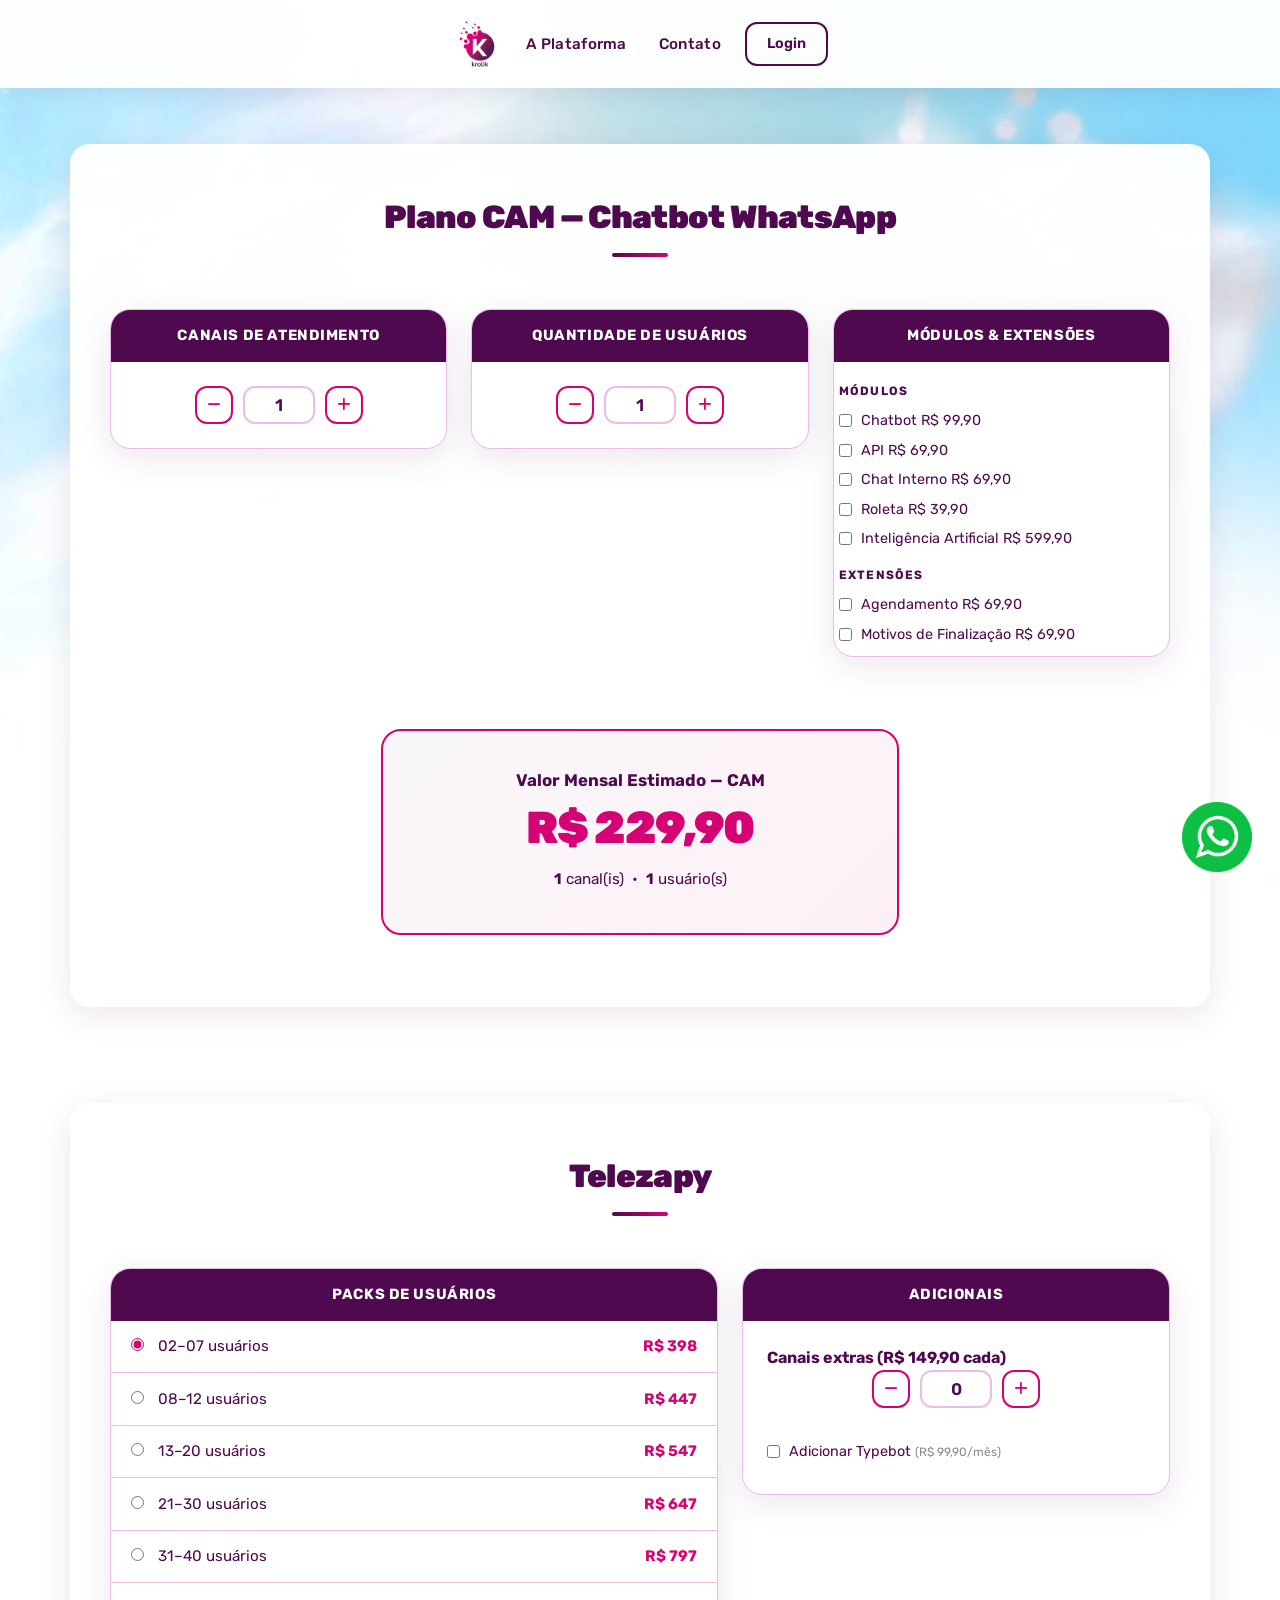
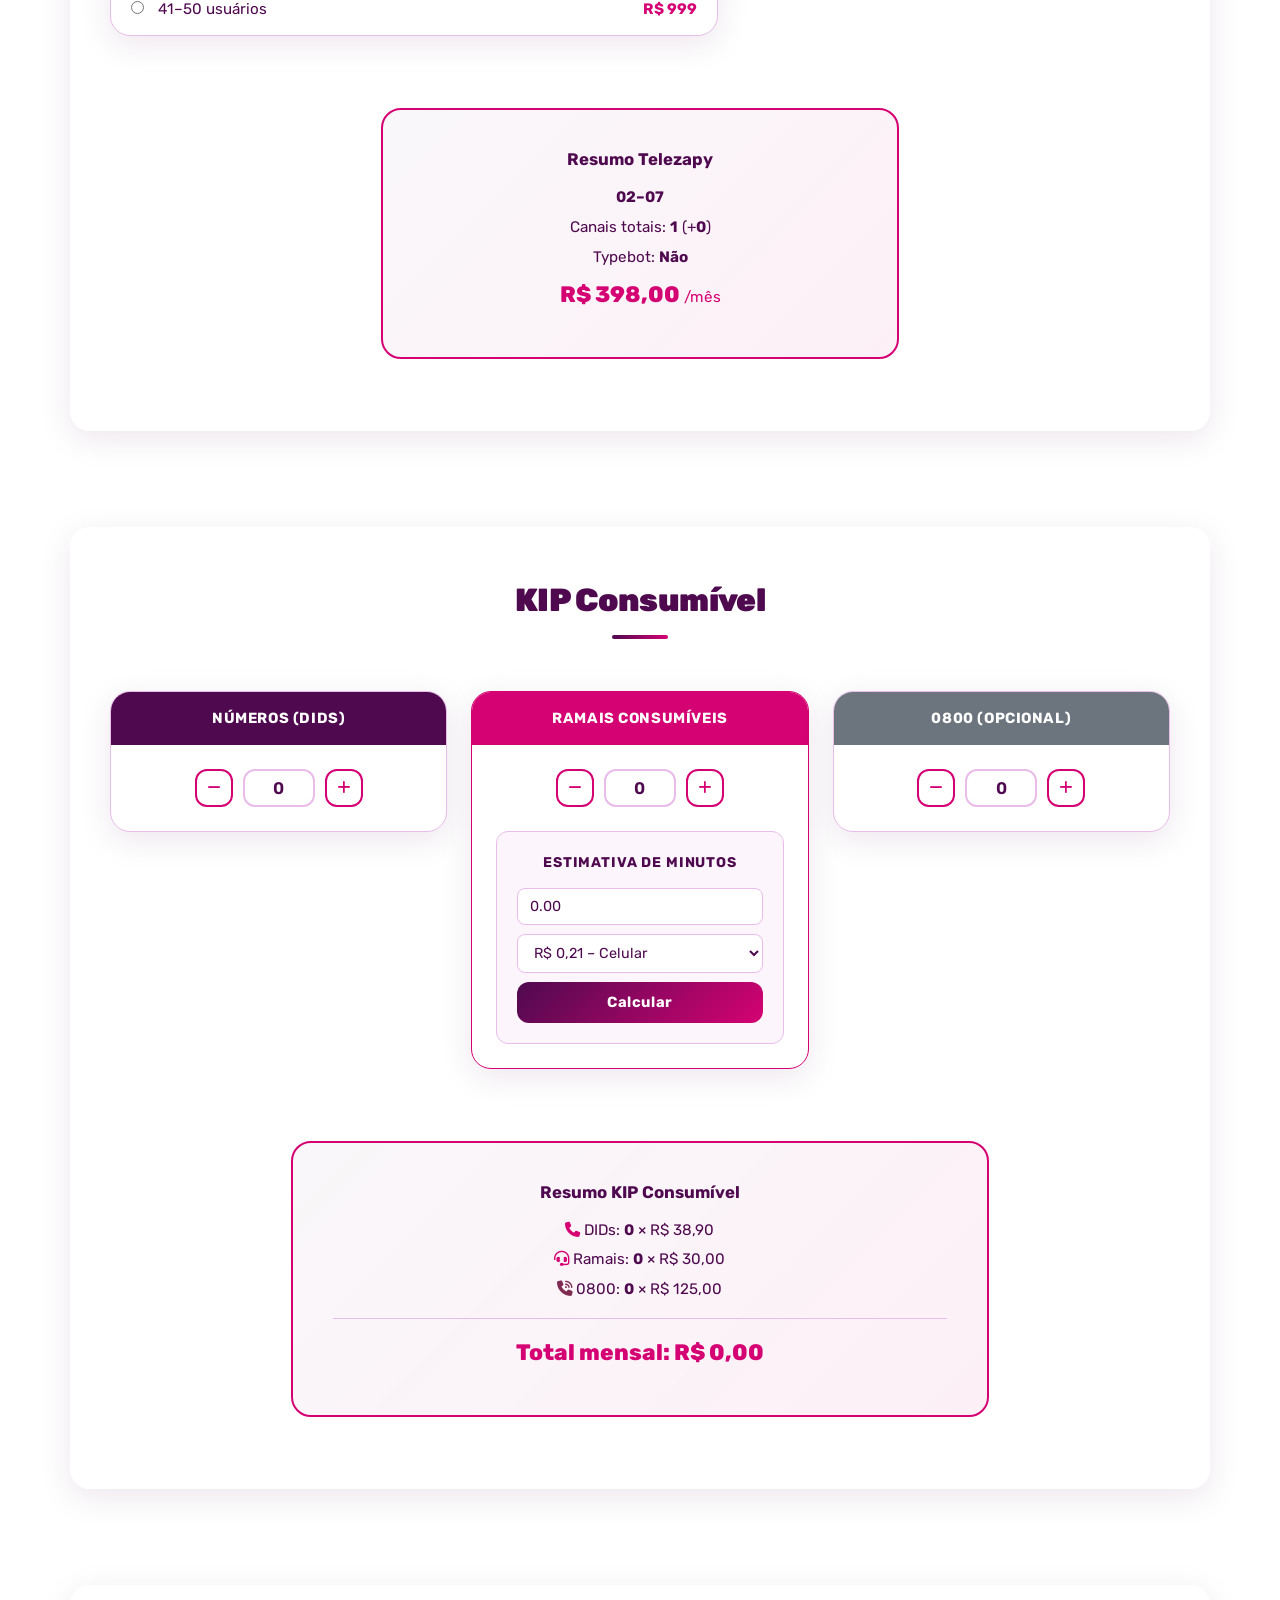
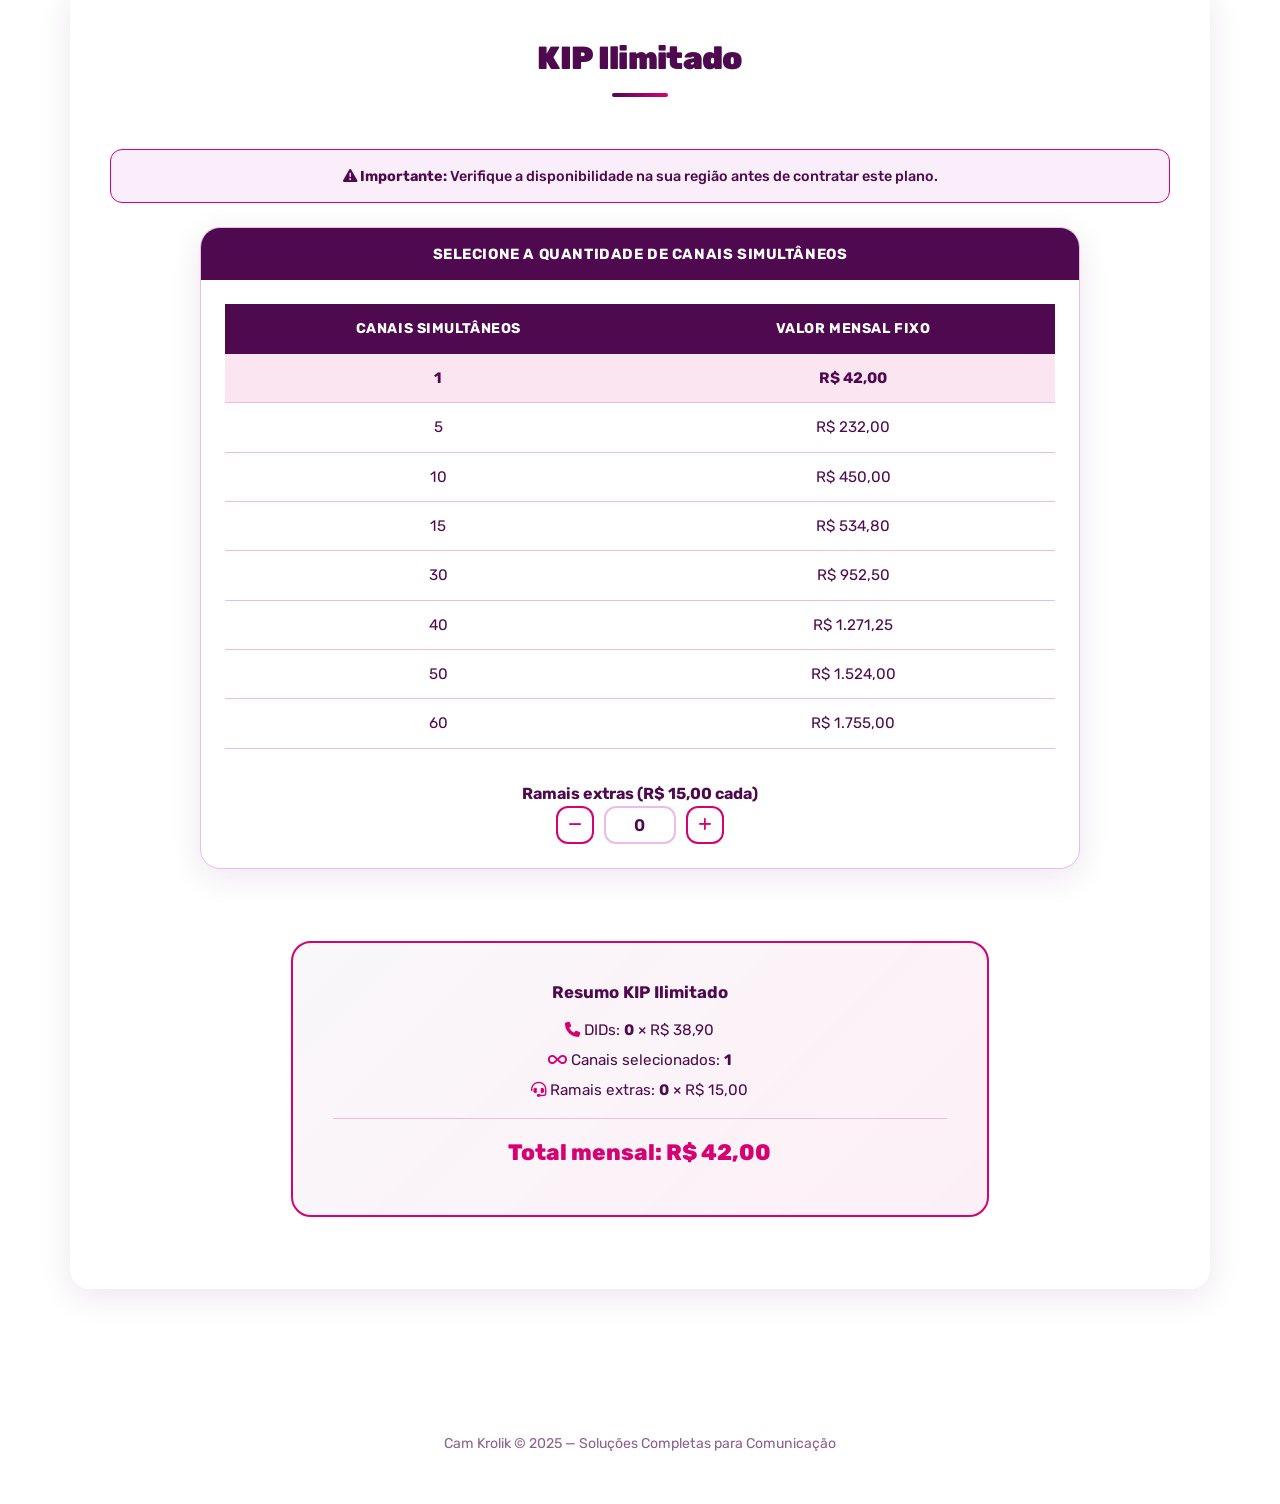
==== commit 173c0a26: "style: adjust padding for form elements and fix indentation in HTML structure" ====
--- a/calculadora.html
+++ b/calculadora.html
@@ -479,6 +479,7 @@
         font-weight: 700;
         color: var(--purple);
         margin: 1rem 0 .5rem;
+        padding-left: .35rem;
         font-size: .75rem;
         text-transform: uppercase;
         letter-spacing: .09em;
@@ -490,6 +491,10 @@
         margin-bottom: .4rem;
         font-size: .9rem;
         color: var(--purple);
+    }
+
+    .modules-scroll .form-check {
+        padding-left: .35rem;
     }
 
     .form-check input[type="checkbox"] {
@@ -947,8 +952,7 @@
 
         <!-- ====================================================
              KIA — Inteligência Artificial
-             ==================================================== -->
-        <div class="container calc-section">
+      <div class="container calc-section">
             <div class="section-white">
                 <h2 class="section-title">KIA — Inteligência Artificial Integrada</h2>
 
@@ -994,7 +998,7 @@
                 </div>
             </div>
         </div>
-
+==================================================== -->
     </main>
 
     <footer>
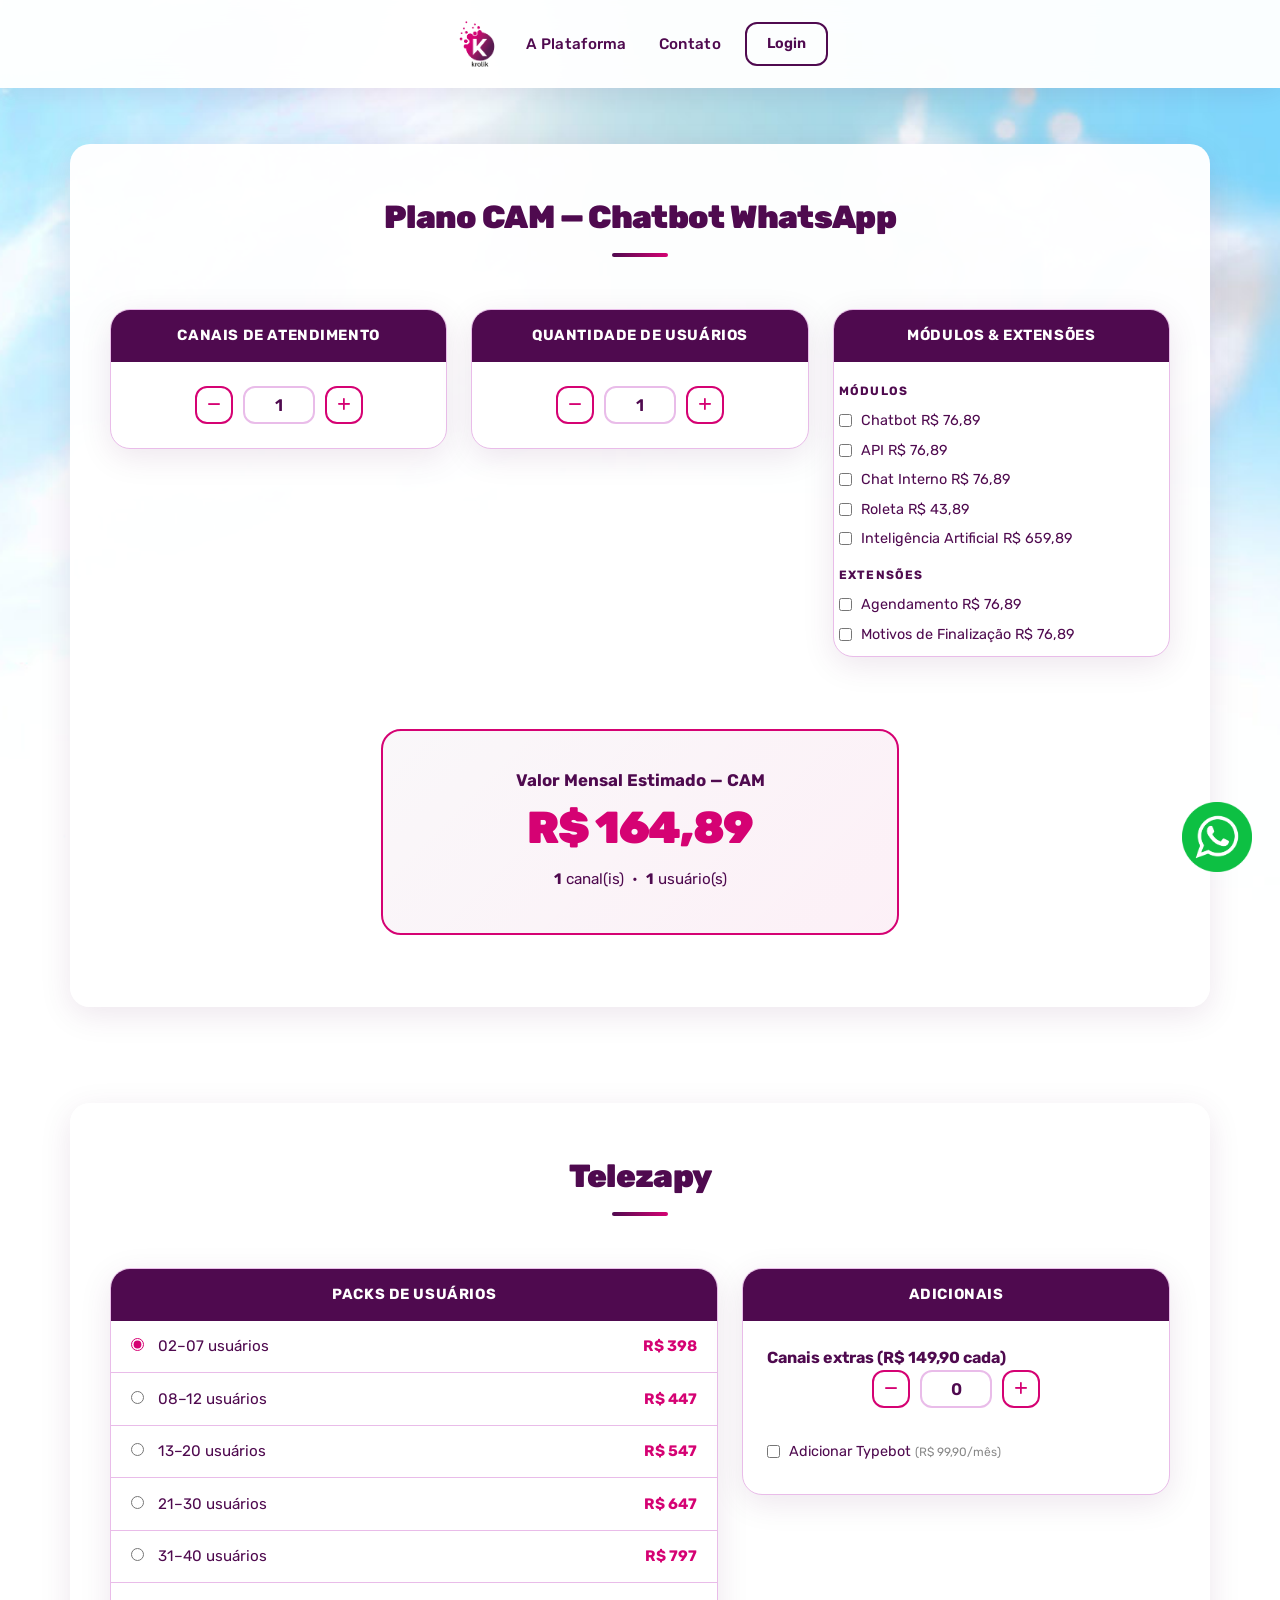
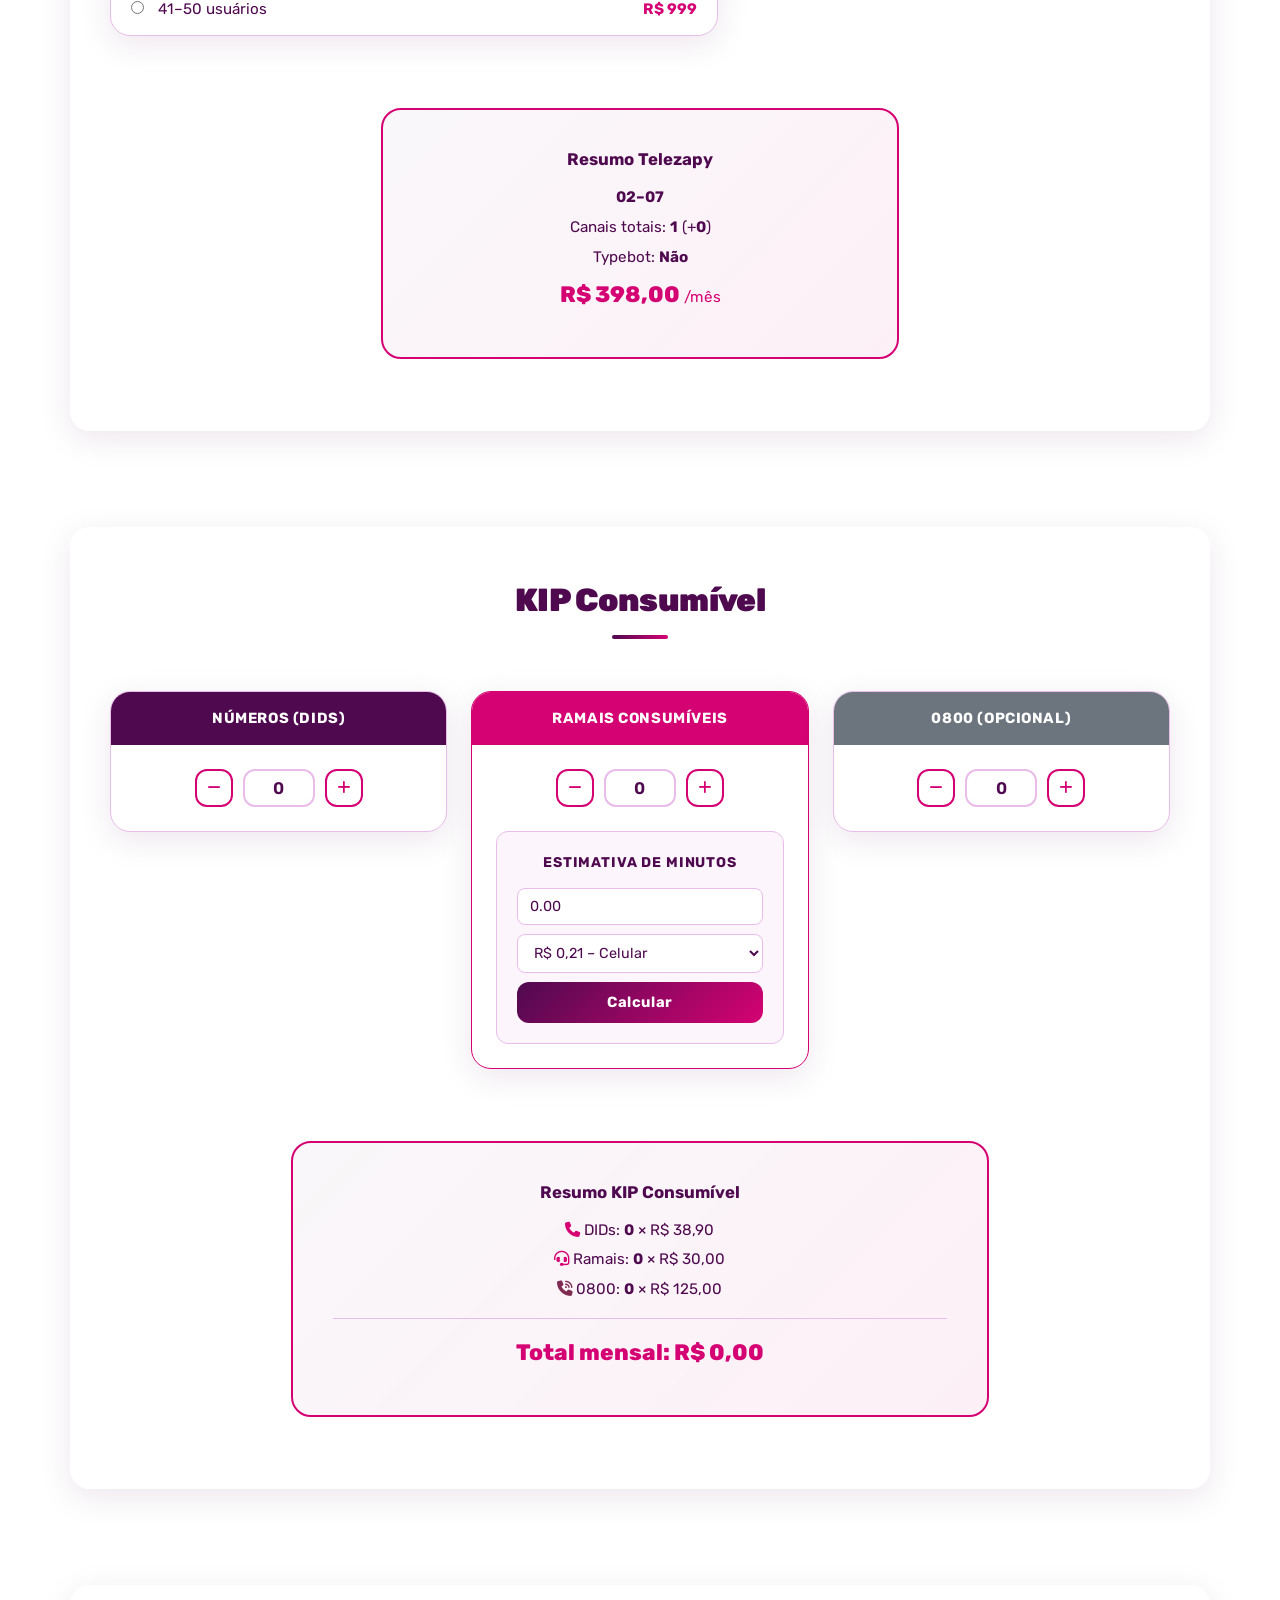
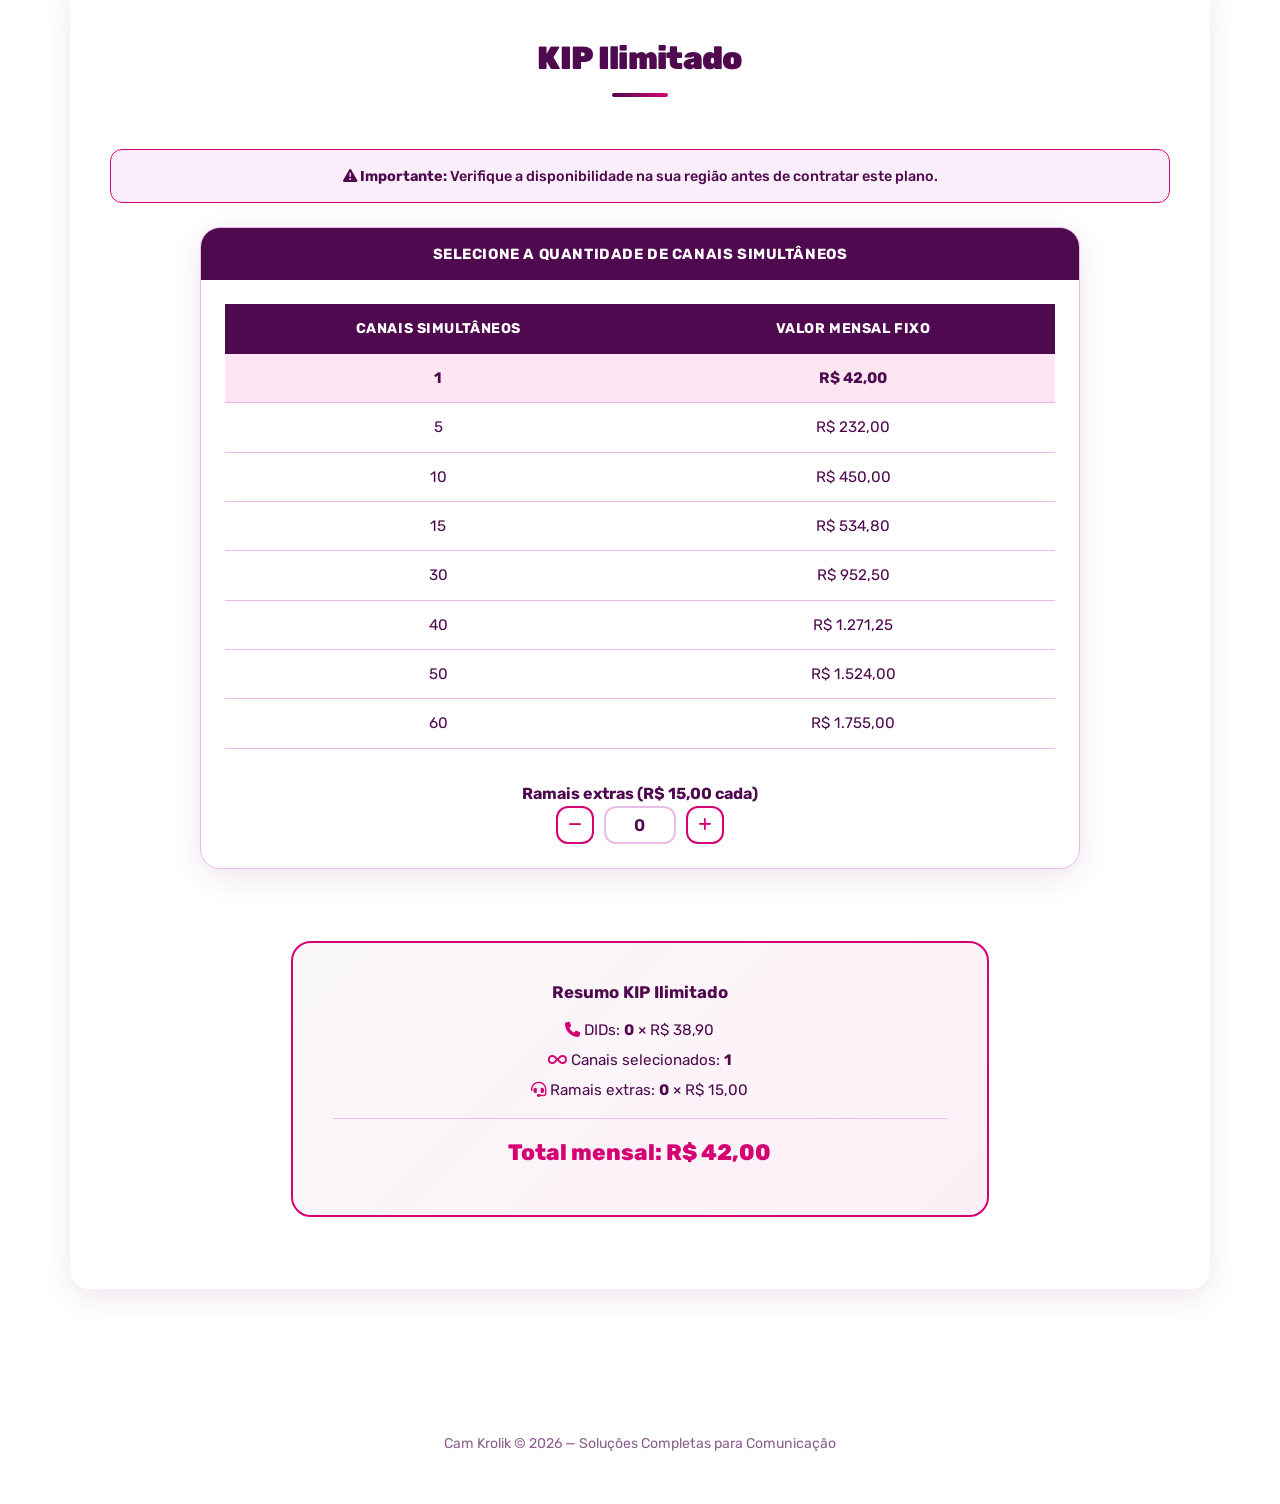
==== commit b036ca0f: "Update: preços atualizados para refletirem seus valores corretos." ====
--- a/calculadora.html
+++ b/calculadora.html
@@ -728,14 +728,14 @@
                             <div class="calc-card-header">Módulos &amp; Extensões</div>
                             <div class="calc-card-body modules-scroll">
                                 <h6>Módulos</h6>
-                                <div class="form-check"><input type="checkbox" name="modulos" value="99.9"><label>Chatbot R$ 99,90</label></div>
-                                <div class="form-check"><input type="checkbox" name="modulos" value="69.9"><label>API R$ 69,90</label></div>
-                                <div class="form-check"><input type="checkbox" name="modulos" value="69.9"><label>Chat Interno R$ 69,90</label></div>
-                                <div class="form-check"><input type="checkbox" name="modulos" value="39.9"><label>Roleta R$ 39,90</label></div>
-                                <div class="form-check"><input type="checkbox" name="modulos" value="599.9"><label>Inteligência Artificial R$ 599,90</label></div>
+                                <div class="form-check"><input type="checkbox" name="modulos" value="76.89"><label>Chatbot R$ 76,89</label></div>
+                                <div class="form-check"><input type="checkbox" name="modulos" value="76.89"><label>API R$ 76,89</label></div>
+                                <div class="form-check"><input type="checkbox" name="modulos" value="76.89"><label>Chat Interno R$ 76,89</label></div>
+                                <div class="form-check"><input type="checkbox" name="modulos" value="43.89"><label>Roleta R$ 43,89</label></div>
+                                <div class="form-check"><input type="checkbox" name="modulos" value="659.89"><label>Inteligência Artificial R$ 659,89</label></div>
                                 <h6>Extensões</h6>
-                                <div class="form-check"><input type="checkbox" name="modulos" value="69.9"><label>Agendamento R$ 69,90</label></div>
-                                <div class="form-check"><input type="checkbox" name="modulos" value="69.9"><label>Motivos de Finalização R$ 69,90</label></div>
+                                <div class="form-check"><input type="checkbox" name="modulos" value="76.89"><label>Agendamento R$ 76,89</label></div>
+                                <div class="form-check"><input type="checkbox" name="modulos" value="76.89"><label>Motivos de Finalização R$ 76,89</label></div>
                             </div>
                         </div>
                     </div>
@@ -745,7 +745,7 @@
                     <div class="col-6 offset-3">
                         <div class="summary-box">
                             <h4>Valor Mensal Estimado — CAM</h4>
-                            <div class="price-display">R$ <span class="valorTotal">229,90</span></div>
+                            <div class="price-display">R$ <span class="valorTotal">164,89</span></div>
                             <p>
                                 <strong class="totalCanais">1</strong> canal(is) &nbsp;•&nbsp;
                                 <strong class="totalUsuarios">1</strong> usuário(s)
@@ -1002,7 +1002,7 @@
     </main>
 
     <footer>
-        <p>Cam Krolik &copy; 2025 — Soluções Completas para Comunicação</p>
+        <p>Cam Krolik &copy; 2026 — Soluções Completas para Comunicação</p>
     </footer>
 
     <script src="https://code.jquery.com/jquery-3.7.1.min.js"></script>
@@ -1057,7 +1057,7 @@
             const usuarios = +$('.inputQtdUser').val()     || 1;
             let modulos = 0;
             $('input[name="modulos"]:checked').each((_, el) => modulos += +el.value || 0);
-            const total = 229.90 + Math.max(0, canais - 1) * 199.90 + Math.max(0, usuarios - 1) * 69.90 + modulos;
+            const total = 164.89 + Math.max(0, canais - 1) * 164.89 + Math.max(0, usuarios - 1) * 54.89 + modulos;
             $('.valorTotal').text(formatReal(total));
             $('.totalCanais').text(canais);
             $('.totalUsuarios').text(usuarios);
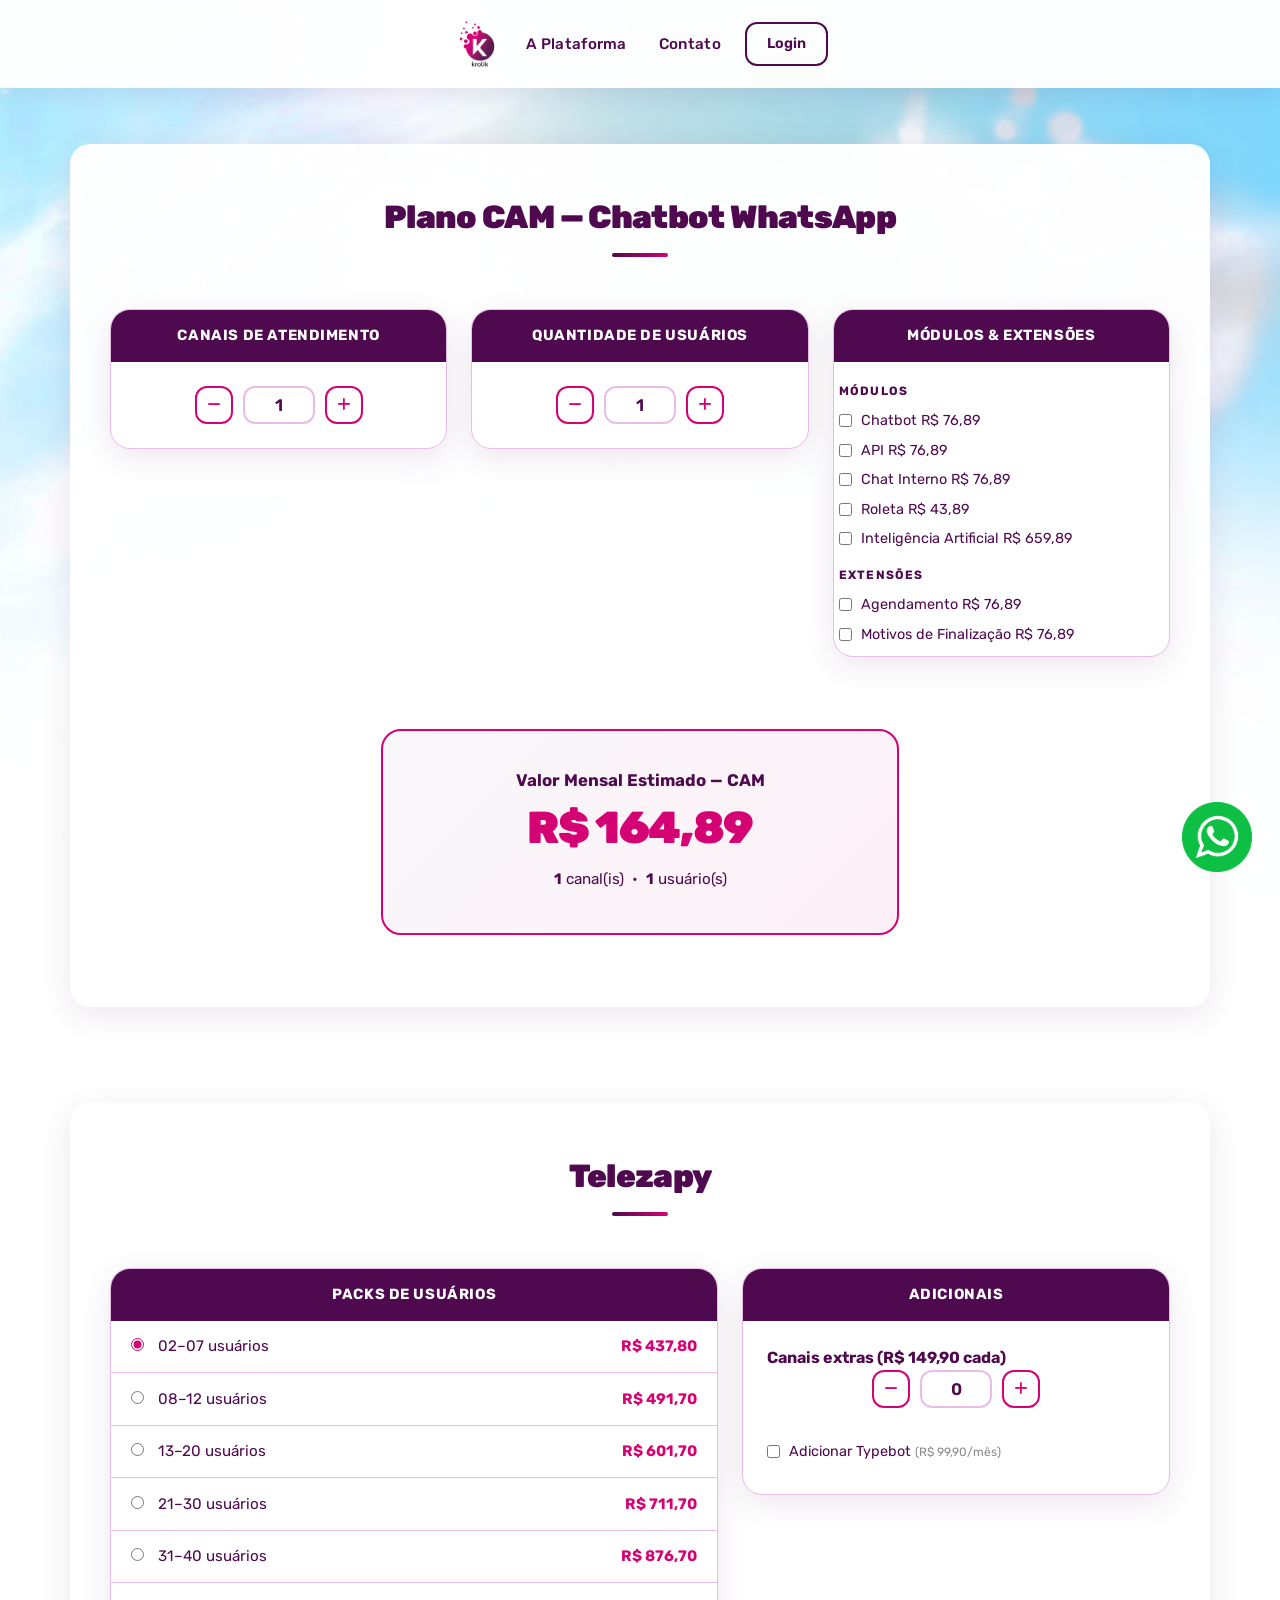
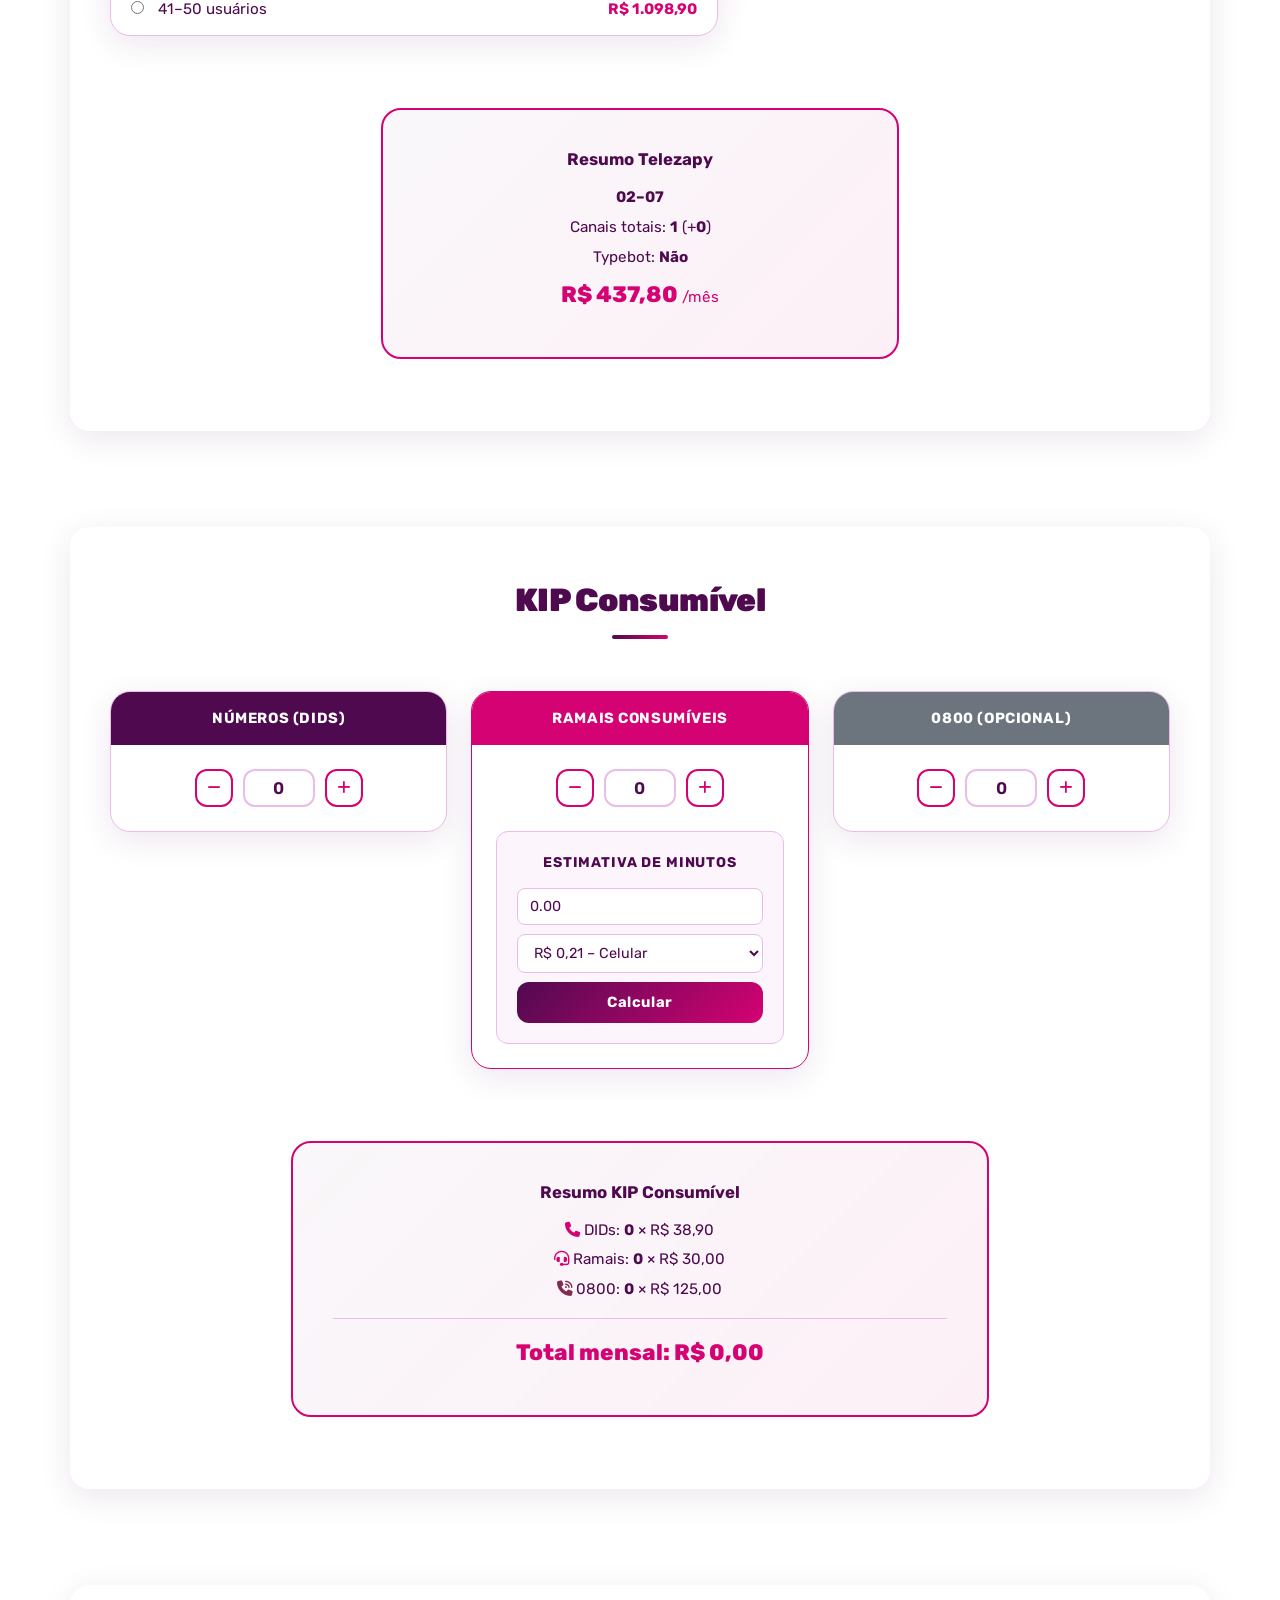
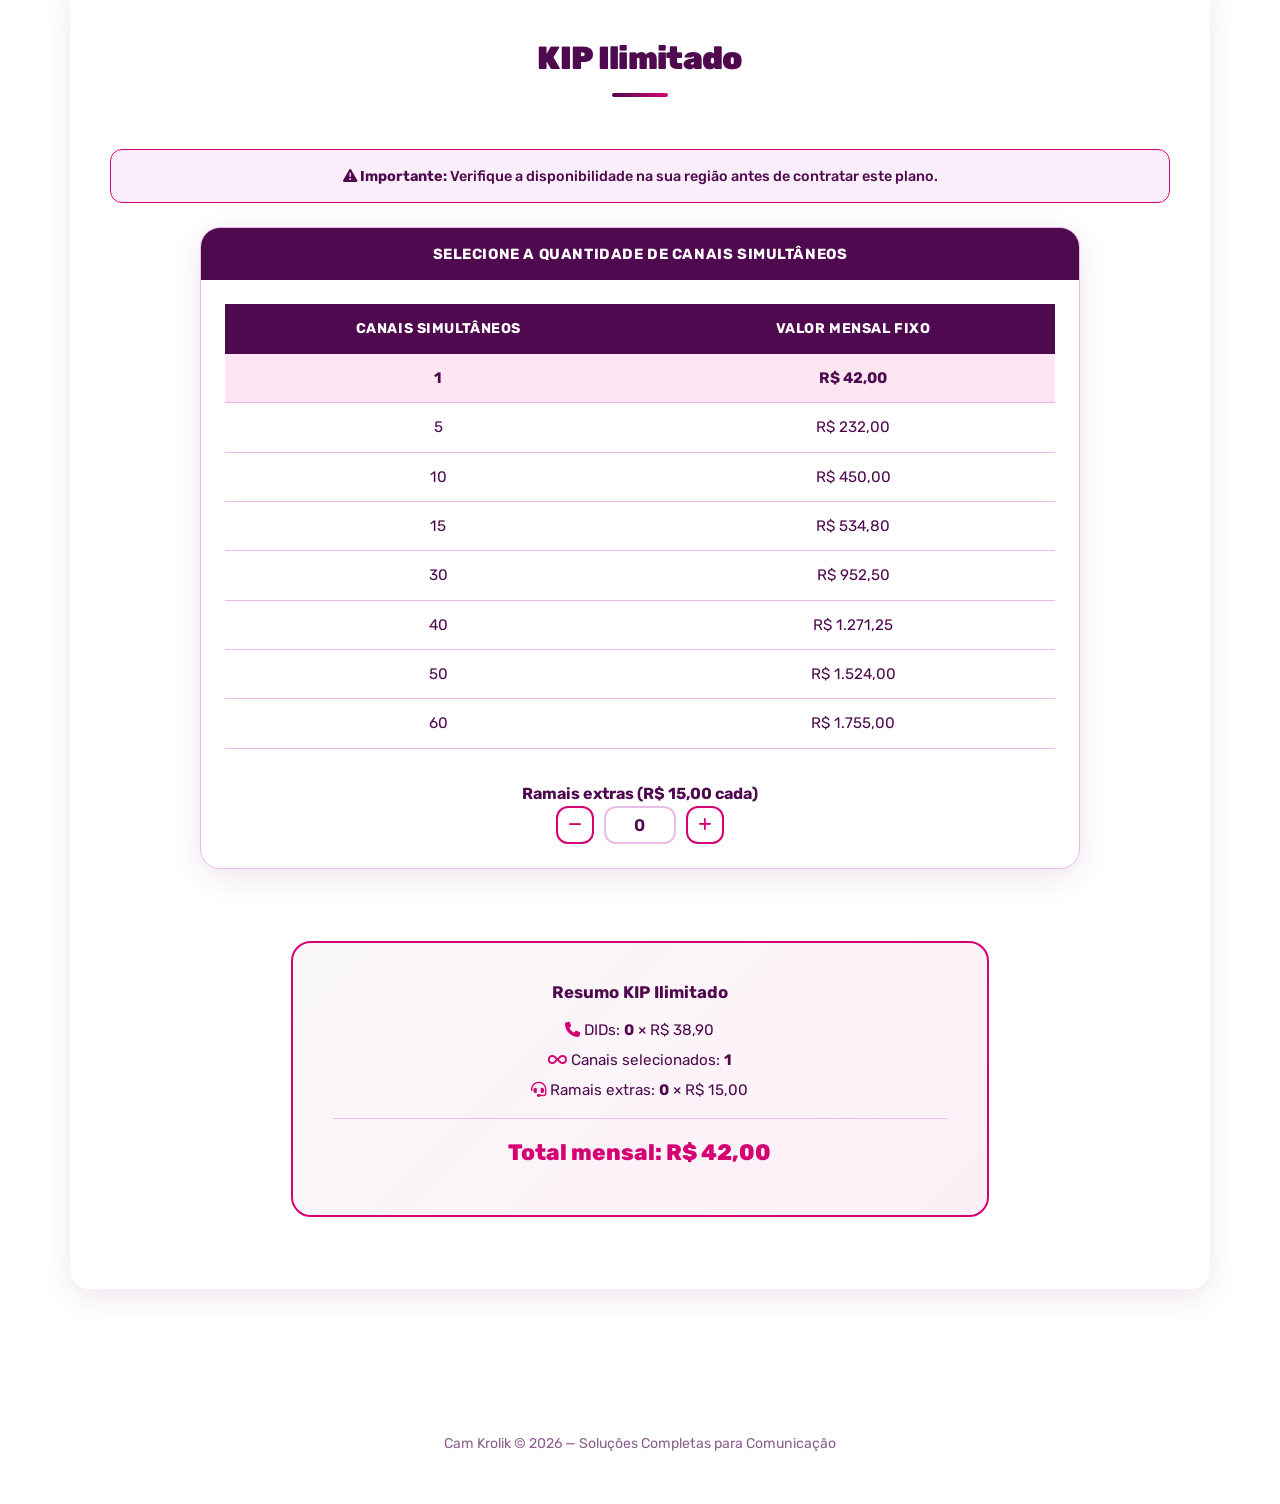
==== commit 5b2320e1: "Atualização de 10% nos valores de pacotes de usuários do Telezapy Co-authored-by: Copilot <copilot@g" ====
--- a/calculadora.html
+++ b/calculadora.html
@@ -768,12 +768,12 @@
                         <div class="calc-card">
                             <div class="calc-card-header">Packs de Usuários</div>
                             <ul class="radio-list">
-                                <li><label><span><input type="radio" name="telezapyPack" value="398"  data-range="02–07" checked> 02–07 usuários</span><span class="fw-bold">R$ 398</span></label></li>
-                                <li><label><span><input type="radio" name="telezapyPack" value="447"  data-range="08–12"> 08–12 usuários</span><span class="fw-bold">R$ 447</span></label></li>
-                                <li><label><span><input type="radio" name="telezapyPack" value="547"  data-range="13–20"> 13–20 usuários</span><span class="fw-bold">R$ 547</span></label></li>
-                                <li><label><span><input type="radio" name="telezapyPack" value="647"  data-range="21–30"> 21–30 usuários</span><span class="fw-bold">R$ 647</span></label></li>
-                                <li><label><span><input type="radio" name="telezapyPack" value="797"  data-range="31–40"> 31–40 usuários</span><span class="fw-bold">R$ 797</span></label></li>
-                                <li><label><span><input type="radio" name="telezapyPack" value="999"  data-range="41–50"> 41–50 usuários</span><span class="fw-bold">R$ 999</span></label></li>
+                                <li><label><span><input type="radio" name="telezapyPack" value="437.80"  data-range="02–07" checked> 02–07 usuários</span><span class="fw-bold">R$ 437,80</span></label></li>
+                                <li><label><span><input type="radio" name="telezapyPack" value="491.70"  data-range="08–12"> 08–12 usuários</span><span class="fw-bold">R$ 491,70</span></label></li>
+                                <li><label><span><input type="radio" name="telezapyPack" value="601.70"  data-range="13–20"> 13–20 usuários</span><span class="fw-bold">R$ 601,70</span></label></li>
+                                <li><label><span><input type="radio" name="telezapyPack" value="711.70"  data-range="21–30"> 21–30 usuários</span><span class="fw-bold">R$ 711,70</span></label></li>
+                                <li><label><span><input type="radio" name="telezapyPack" value="876.70"  data-range="31–40"> 31–40 usuários</span><span class="fw-bold">R$ 876,70</span></label></li>
+                                <li><label><span><input type="radio" name="telezapyPack" value="1098.90"  data-range="41–50"> 41–50 usuários</span><span class="fw-bold">R$ 1.098,90</span></label></li>
                             </ul>
                         </div>
                     </div>
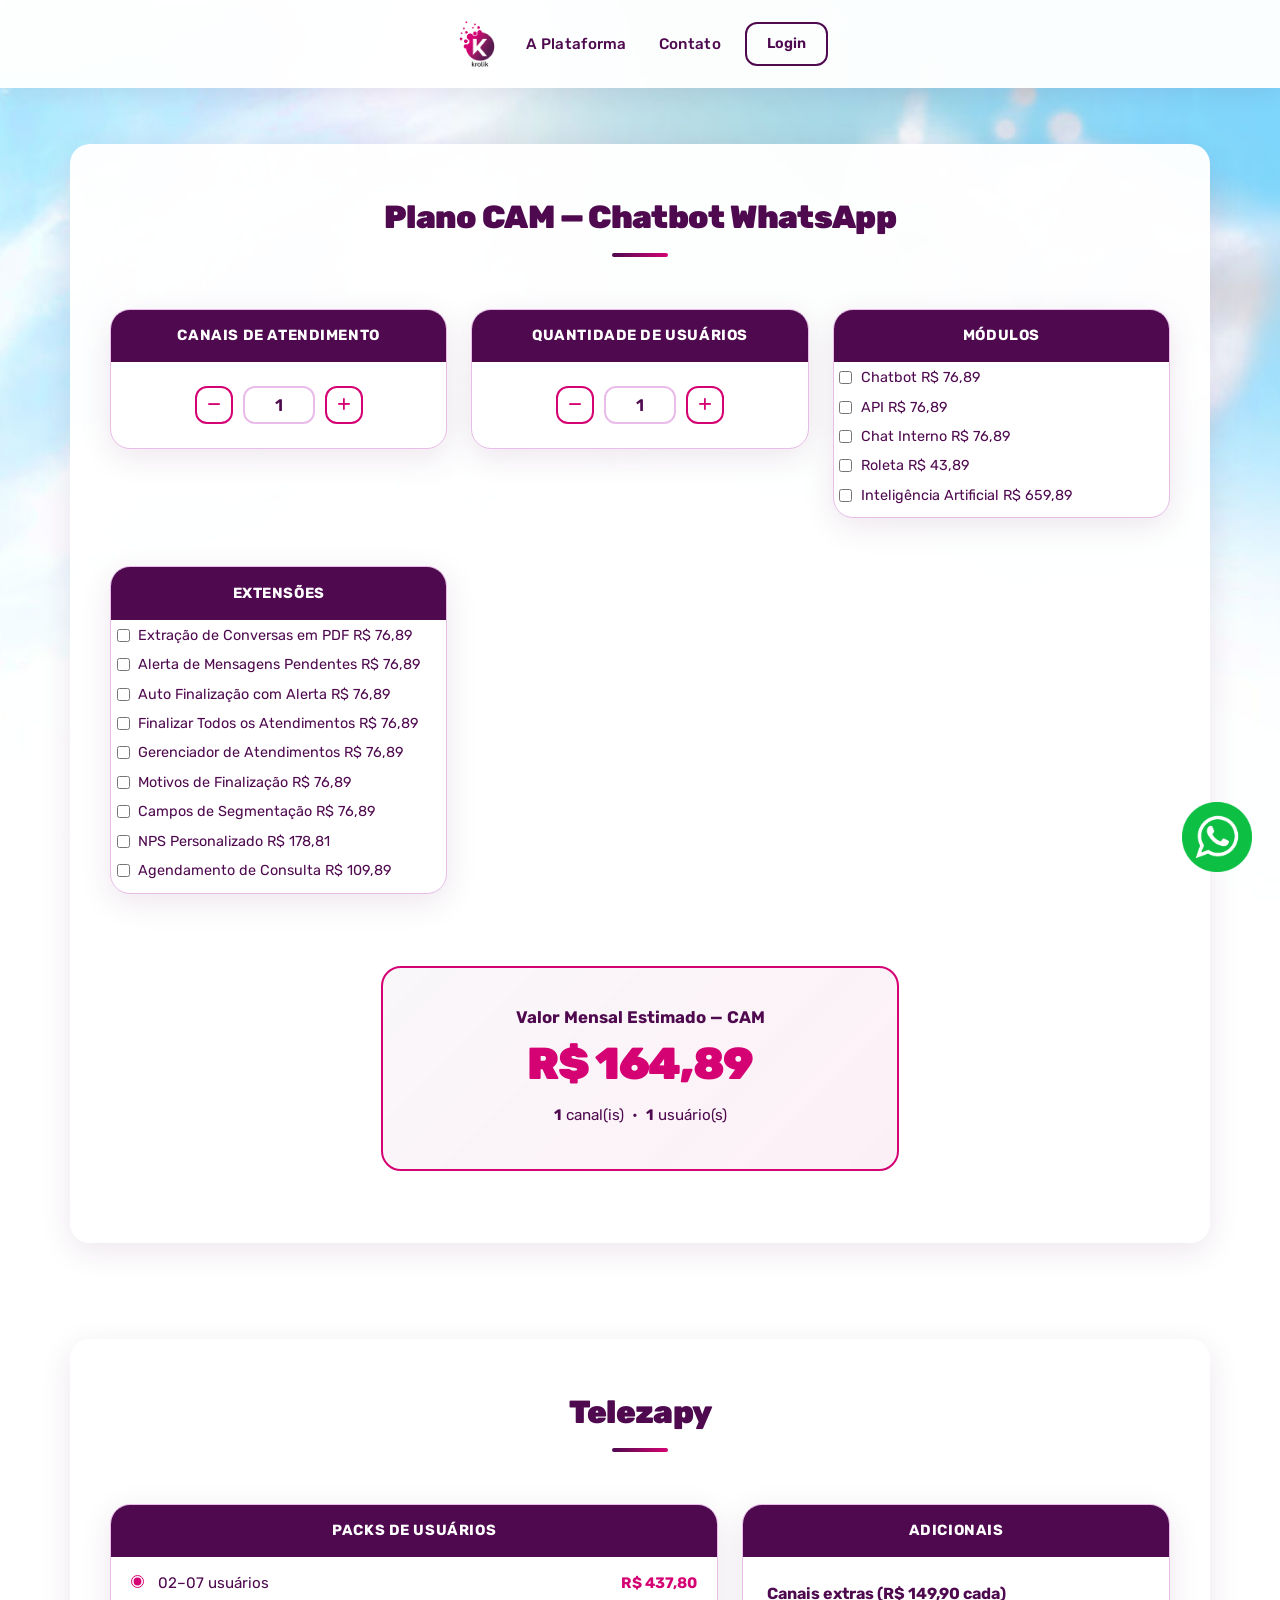
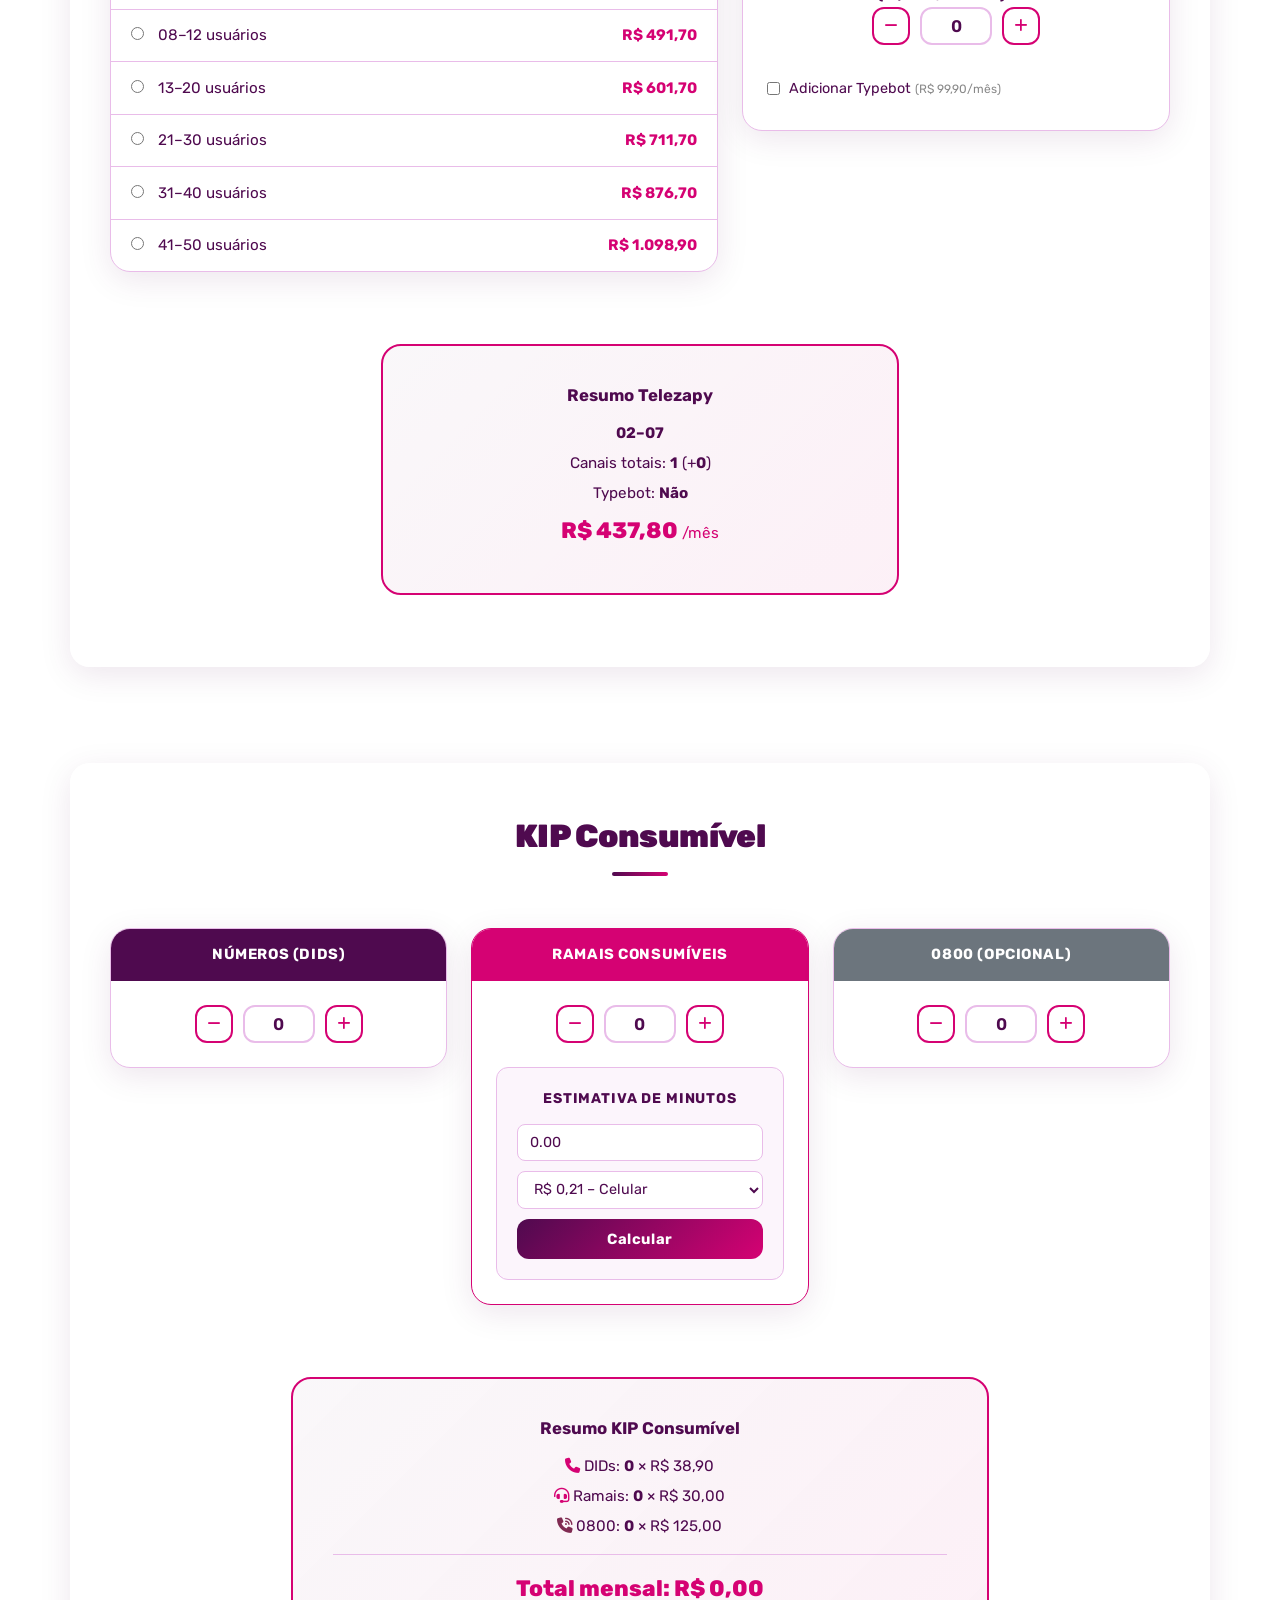
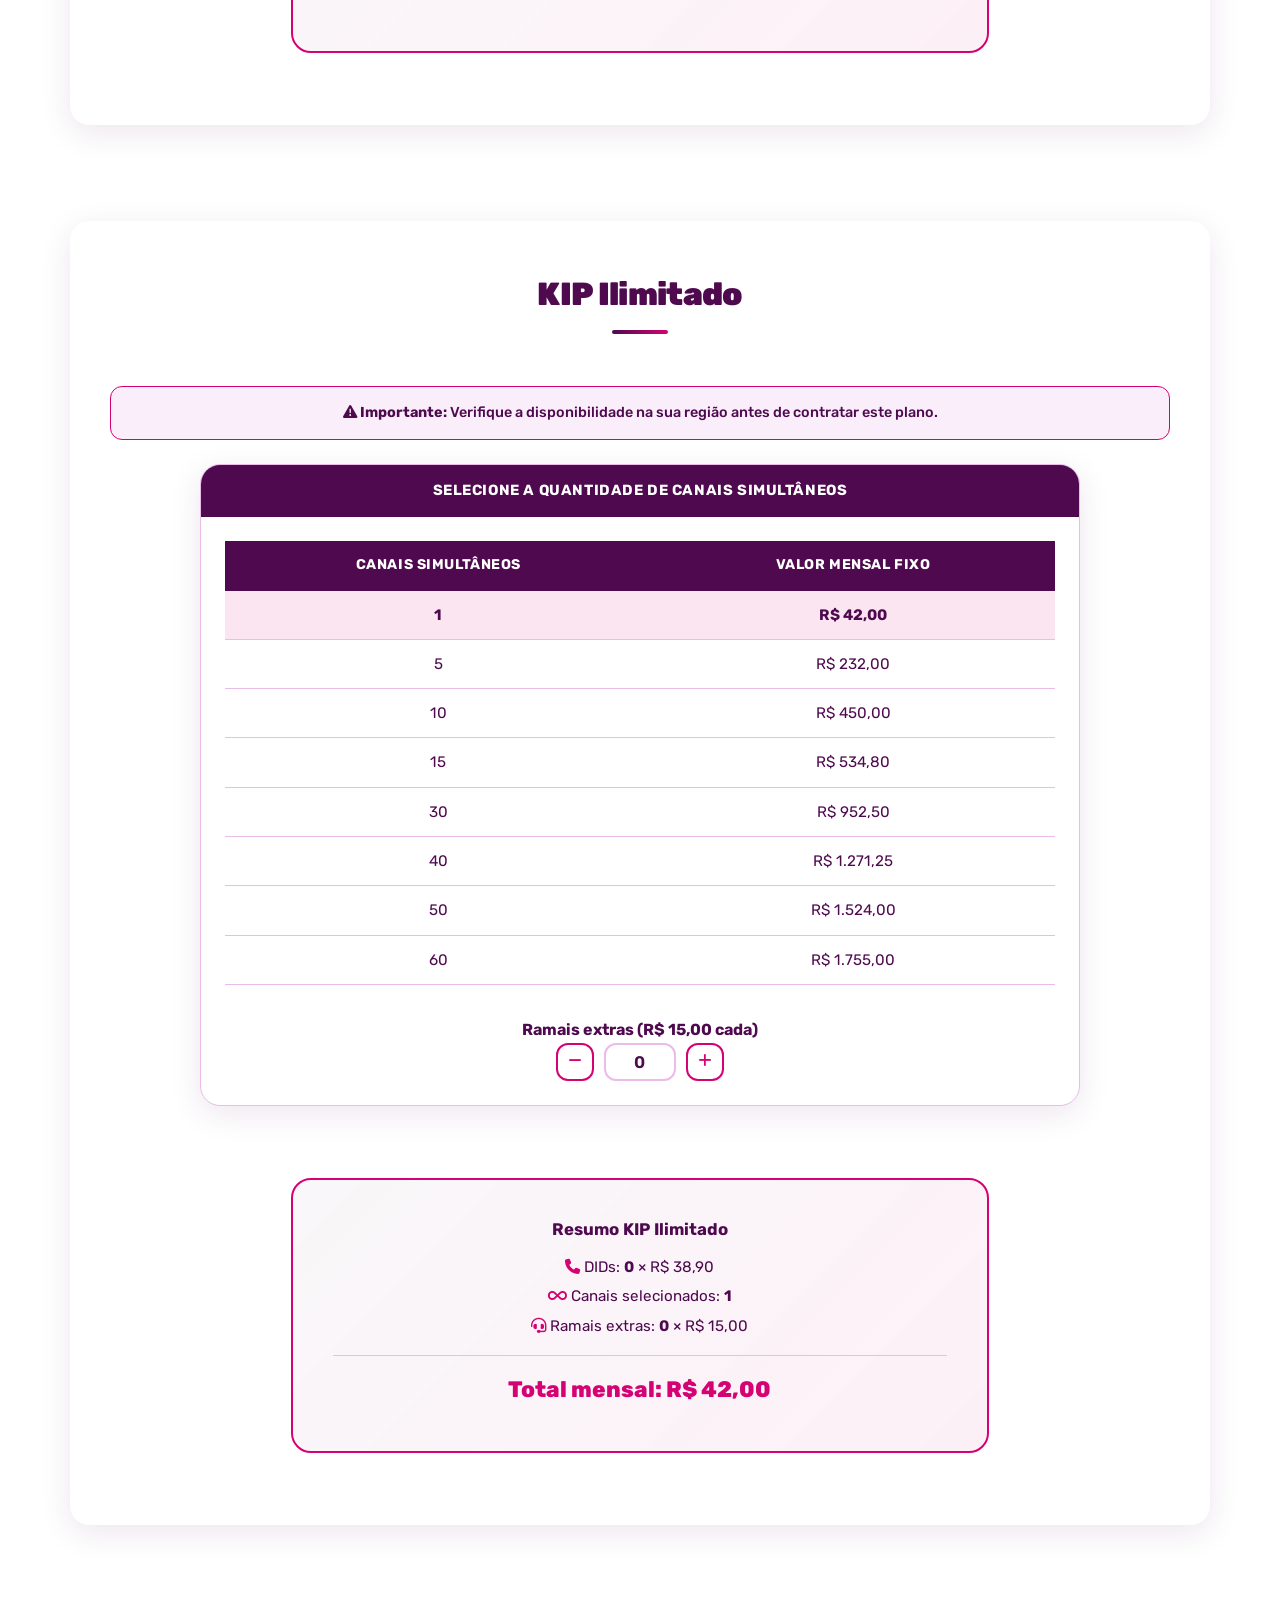
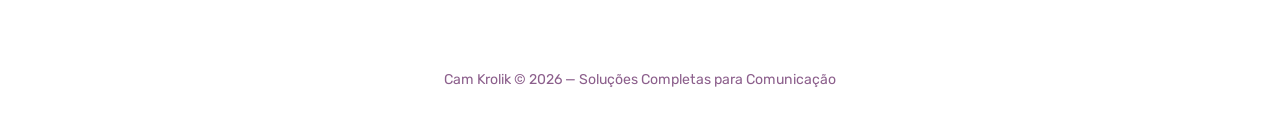
==== commit 0204110d: "Atualizado o estilo para combinar com a pagina mãe." ====
--- a/calculadora.html
+++ b/calculadora.html
@@ -725,17 +725,32 @@
 
                     <div class="col-4">
                         <div class="calc-card">
-                            <div class="calc-card-header">Módulos &amp; Extensões</div>
+                            <div class="calc-card-header">Módulos</div>
                             <div class="calc-card-body modules-scroll">
-                                <h6>Módulos</h6>
                                 <div class="form-check"><input type="checkbox" name="modulos" value="76.89"><label>Chatbot R$ 76,89</label></div>
                                 <div class="form-check"><input type="checkbox" name="modulos" value="76.89"><label>API R$ 76,89</label></div>
                                 <div class="form-check"><input type="checkbox" name="modulos" value="76.89"><label>Chat Interno R$ 76,89</label></div>
                                 <div class="form-check"><input type="checkbox" name="modulos" value="43.89"><label>Roleta R$ 43,89</label></div>
                                 <div class="form-check"><input type="checkbox" name="modulos" value="659.89"><label>Inteligência Artificial R$ 659,89</label></div>
-                                <h6>Extensões</h6>
-                                <div class="form-check"><input type="checkbox" name="modulos" value="76.89"><label>Agendamento R$ 76,89</label></div>
+                            </div>
+                        </div>
+                    </div>
+                </div>
+
+                <div class="row mt-3">
+                    <div class="col-4 offset-8">
+                        <div class="calc-card">
+                            <div class="calc-card-header">Extensões</div>
+                            <div class="calc-card-body modules-scroll">
+                                <div class="form-check"><input type="checkbox" name="modulos" value="76.89"><label>Extração de Conversas em PDF R$ 76,89</label></div>
+                                <div class="form-check"><input type="checkbox" name="modulos" value="76.89"><label>Alerta de Mensagens Pendentes R$ 76,89</label></div>
+                                <div class="form-check"><input type="checkbox" name="modulos" value="76.89"><label>Auto Finalização com Alerta R$ 76,89</label></div>
+                                <div class="form-check"><input type="checkbox" name="modulos" value="76.89"><label>Finalizar Todos os Atendimentos R$ 76,89</label></div>
+                                <div class="form-check"><input type="checkbox" name="modulos" value="76.89"><label>Gerenciador de Atendimentos R$ 76,89</label></div>
                                 <div class="form-check"><input type="checkbox" name="modulos" value="76.89"><label>Motivos de Finalização R$ 76,89</label></div>
+                                <div class="form-check"><input type="checkbox" name="modulos" value="76.89"><label>Campos de Segmentação R$ 76,89</label></div>
+                                <div class="form-check"><input type="checkbox" name="modulos" value="178.81"><label>NPS Personalizado R$ 178,81</label></div>
+                                <div class="form-check"><input type="checkbox" name="modulos" value="109.89"><label>Agendamento de Consulta R$ 109,89</label></div>
                             </div>
                         </div>
                     </div>
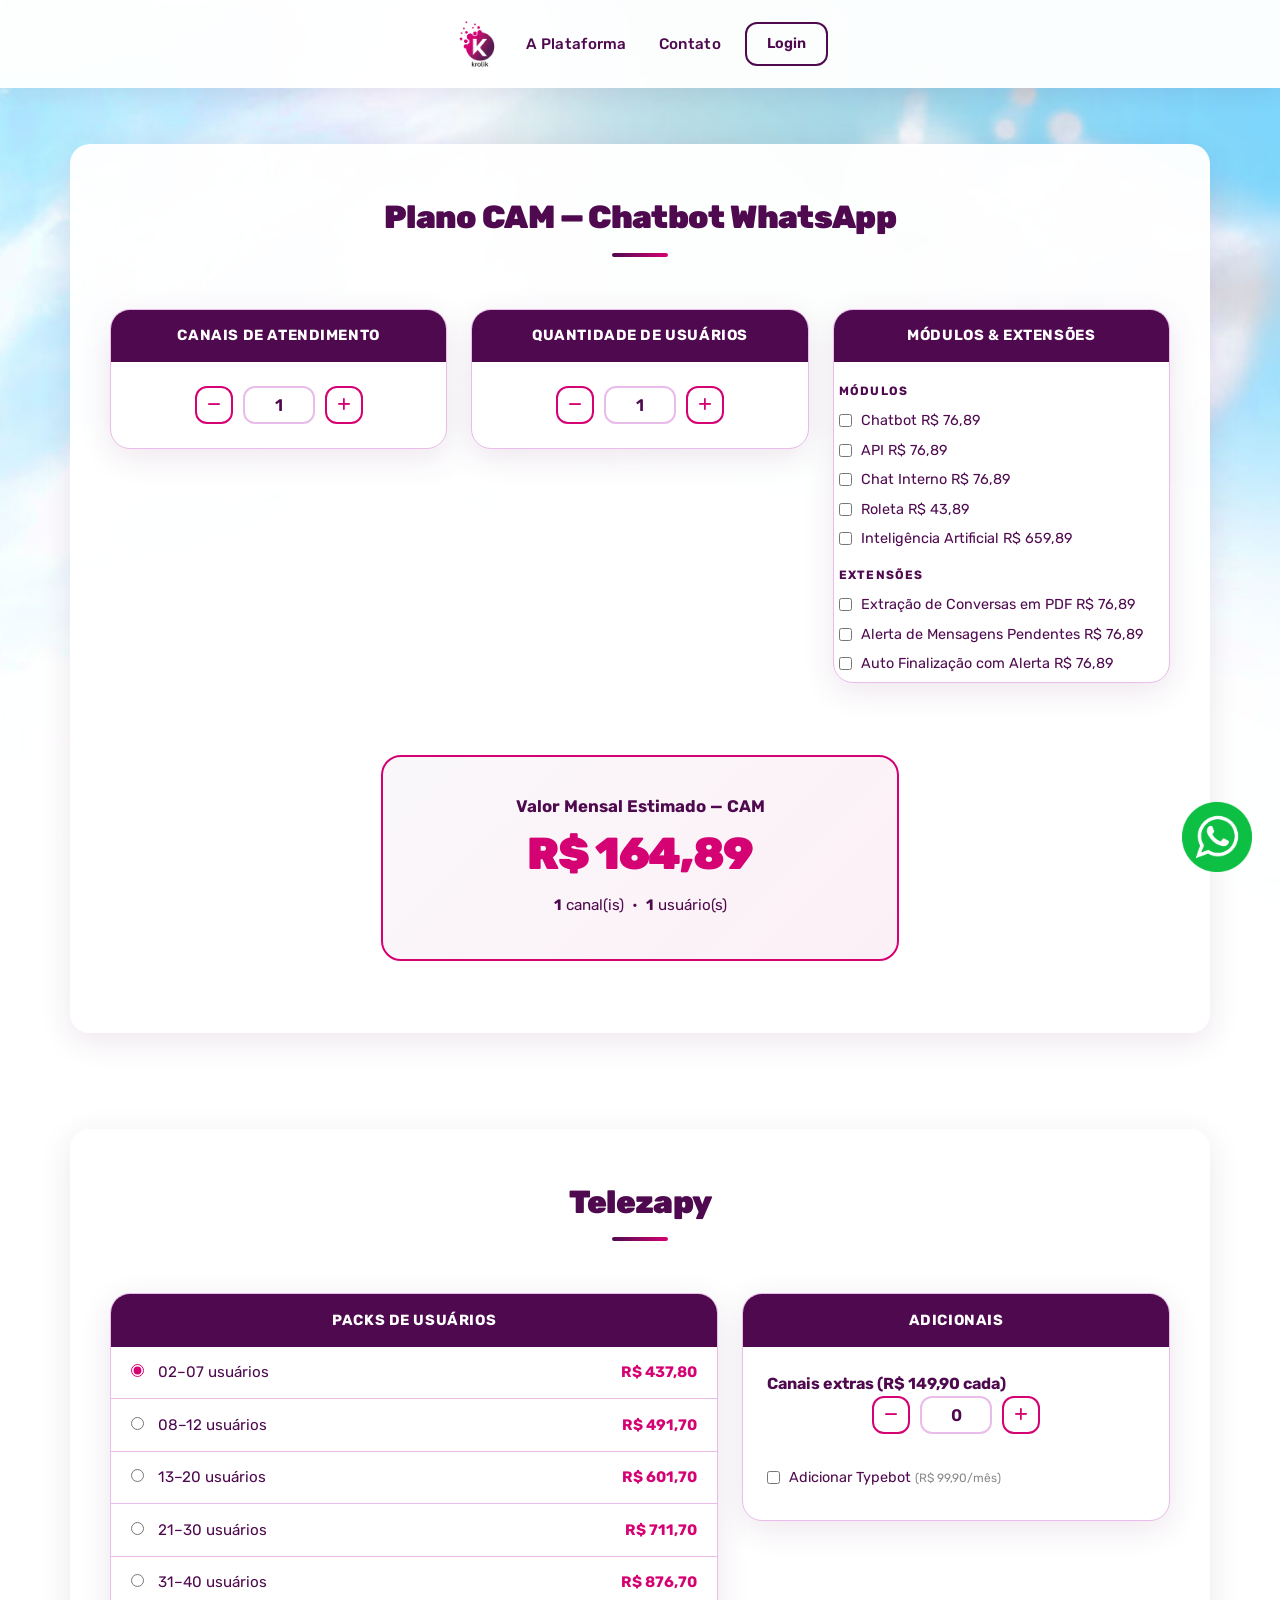
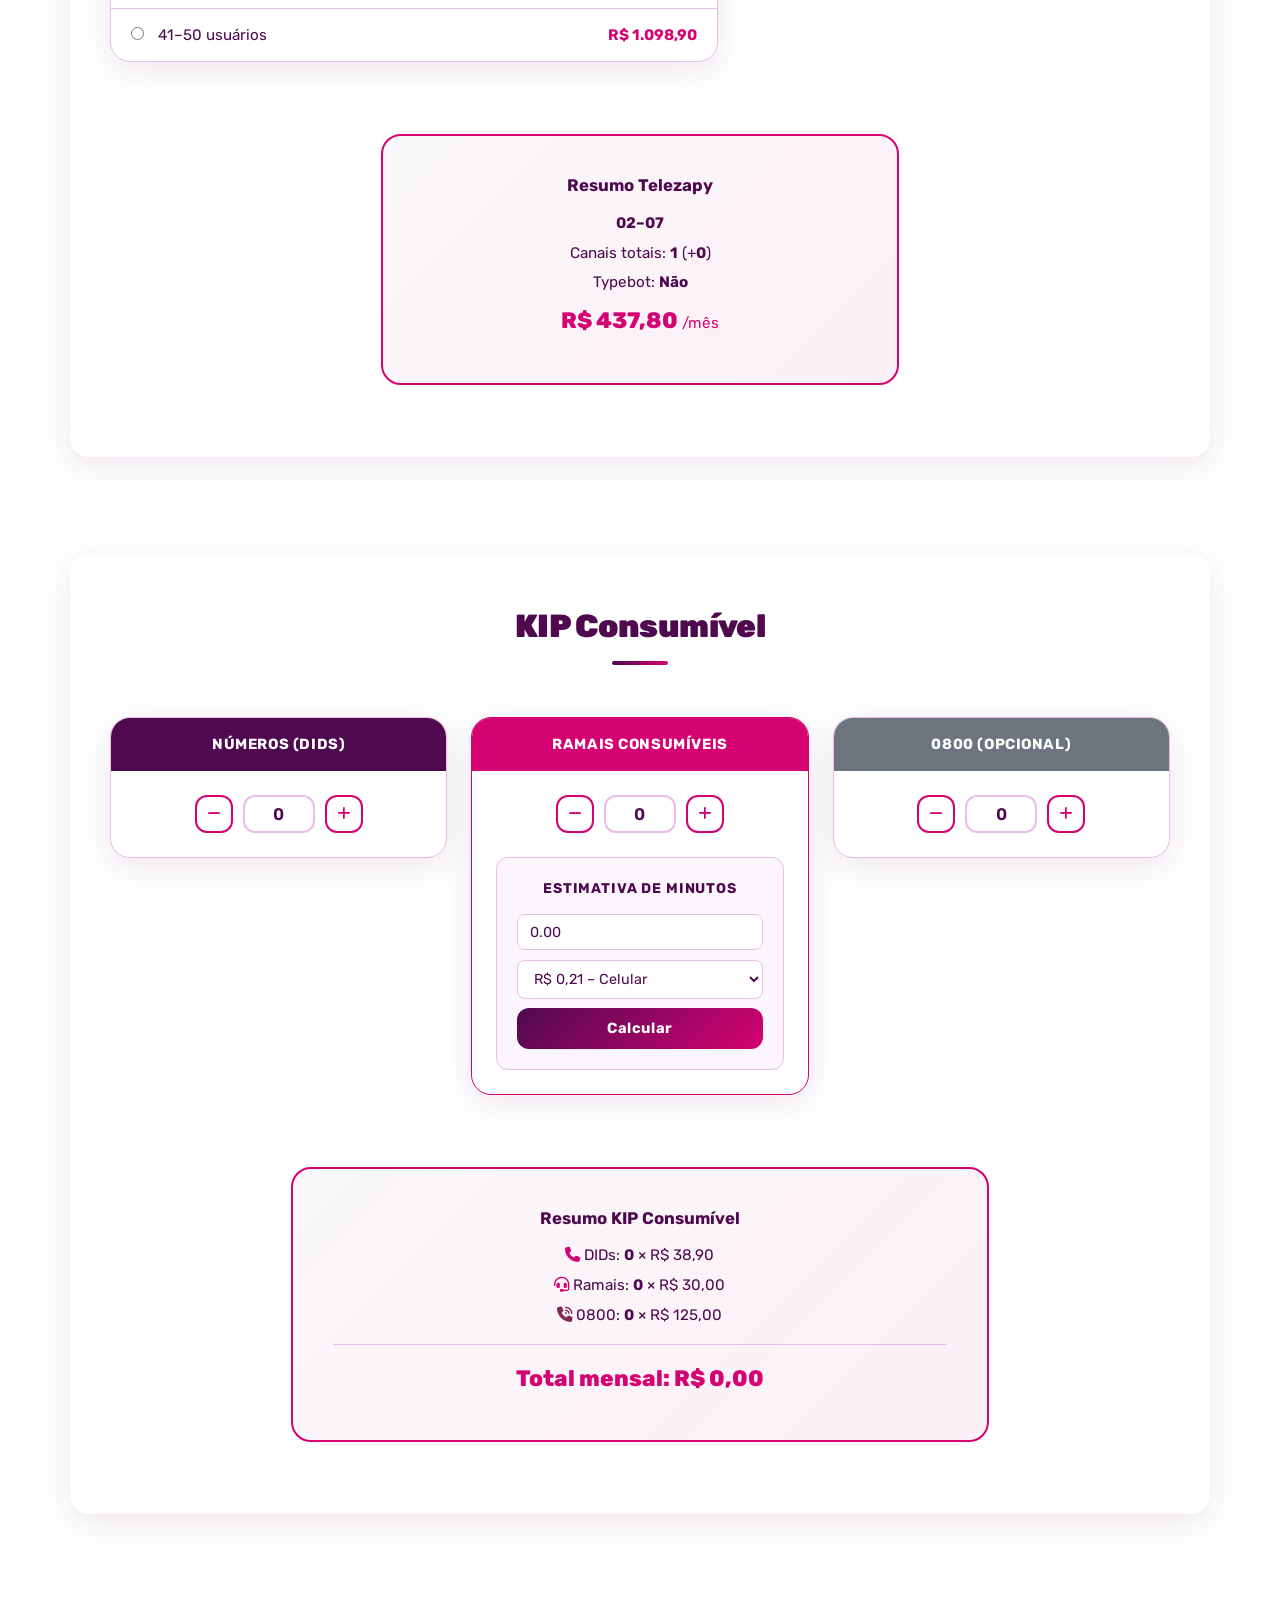
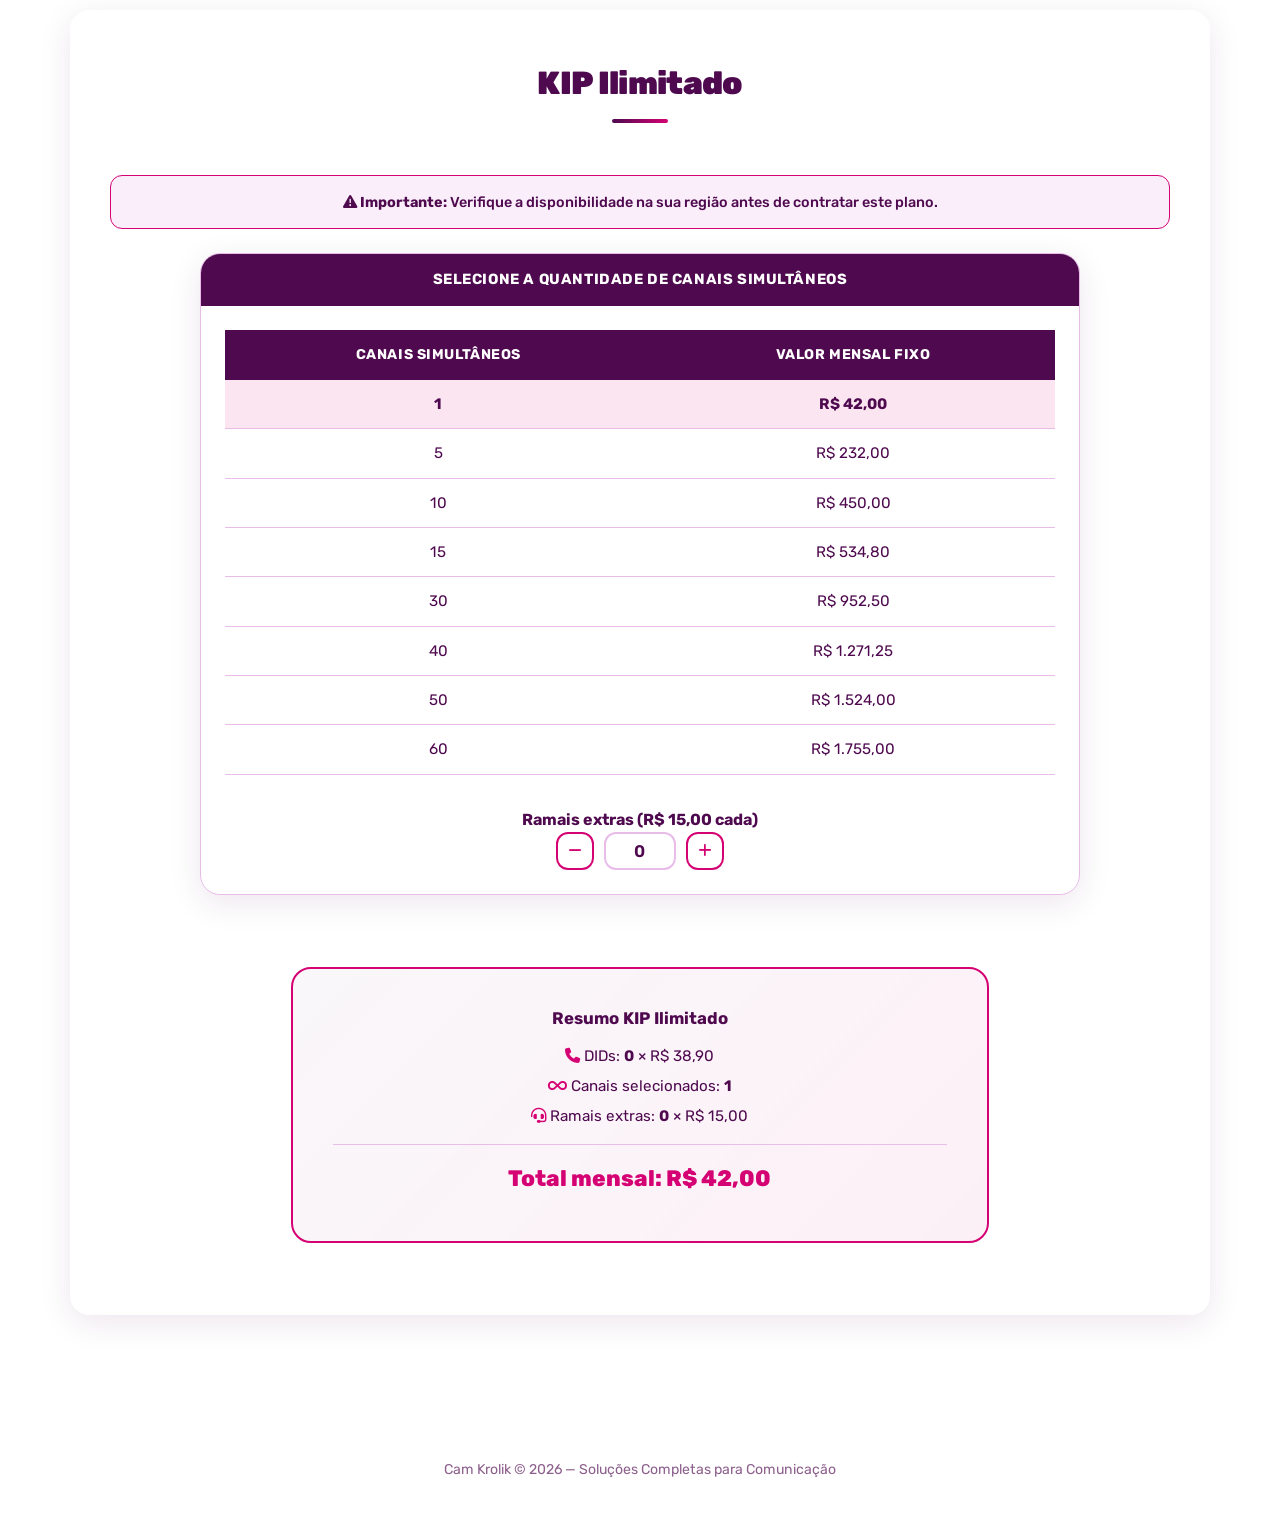
==== commit b389c491: "style: update module and extension headers for clarity" ====
--- a/calculadora.html
+++ b/calculadora.html
@@ -725,23 +725,15 @@
 
                     <div class="col-4">
                         <div class="calc-card">
-                            <div class="calc-card-header">Módulos</div>
+                            <div class="calc-card-header">Módulos &amp; Extensões</div>
                             <div class="calc-card-body modules-scroll">
+                                <h6>Módulos</h6>
                                 <div class="form-check"><input type="checkbox" name="modulos" value="76.89"><label>Chatbot R$ 76,89</label></div>
                                 <div class="form-check"><input type="checkbox" name="modulos" value="76.89"><label>API R$ 76,89</label></div>
                                 <div class="form-check"><input type="checkbox" name="modulos" value="76.89"><label>Chat Interno R$ 76,89</label></div>
                                 <div class="form-check"><input type="checkbox" name="modulos" value="43.89"><label>Roleta R$ 43,89</label></div>
                                 <div class="form-check"><input type="checkbox" name="modulos" value="659.89"><label>Inteligência Artificial R$ 659,89</label></div>
-                            </div>
-                        </div>
-                    </div>
-                </div>
-
-                <div class="row mt-3">
-                    <div class="col-4 offset-8">
-                        <div class="calc-card">
-                            <div class="calc-card-header">Extensões</div>
-                            <div class="calc-card-body modules-scroll">
+                                <h6>Extensões</h6>
                                 <div class="form-check"><input type="checkbox" name="modulos" value="76.89"><label>Extração de Conversas em PDF R$ 76,89</label></div>
                                 <div class="form-check"><input type="checkbox" name="modulos" value="76.89"><label>Alerta de Mensagens Pendentes R$ 76,89</label></div>
                                 <div class="form-check"><input type="checkbox" name="modulos" value="76.89"><label>Auto Finalização com Alerta R$ 76,89</label></div>
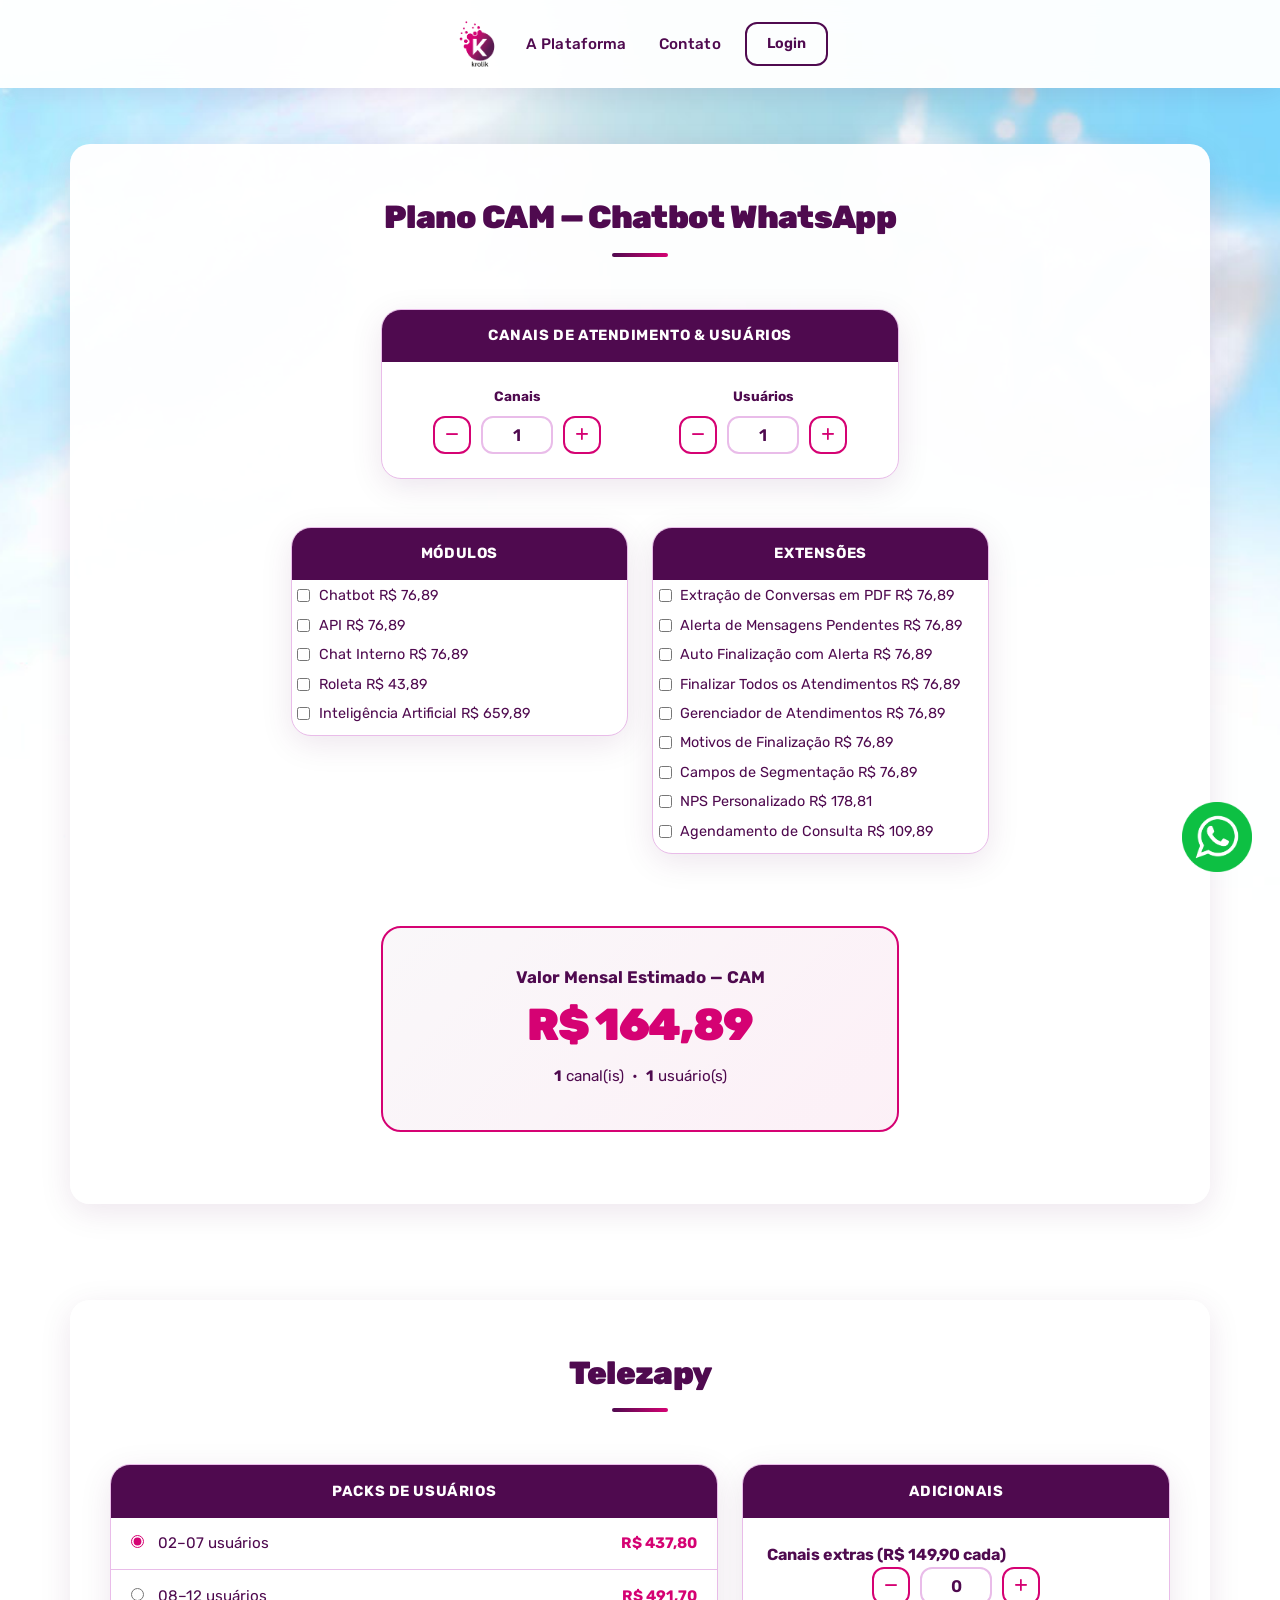
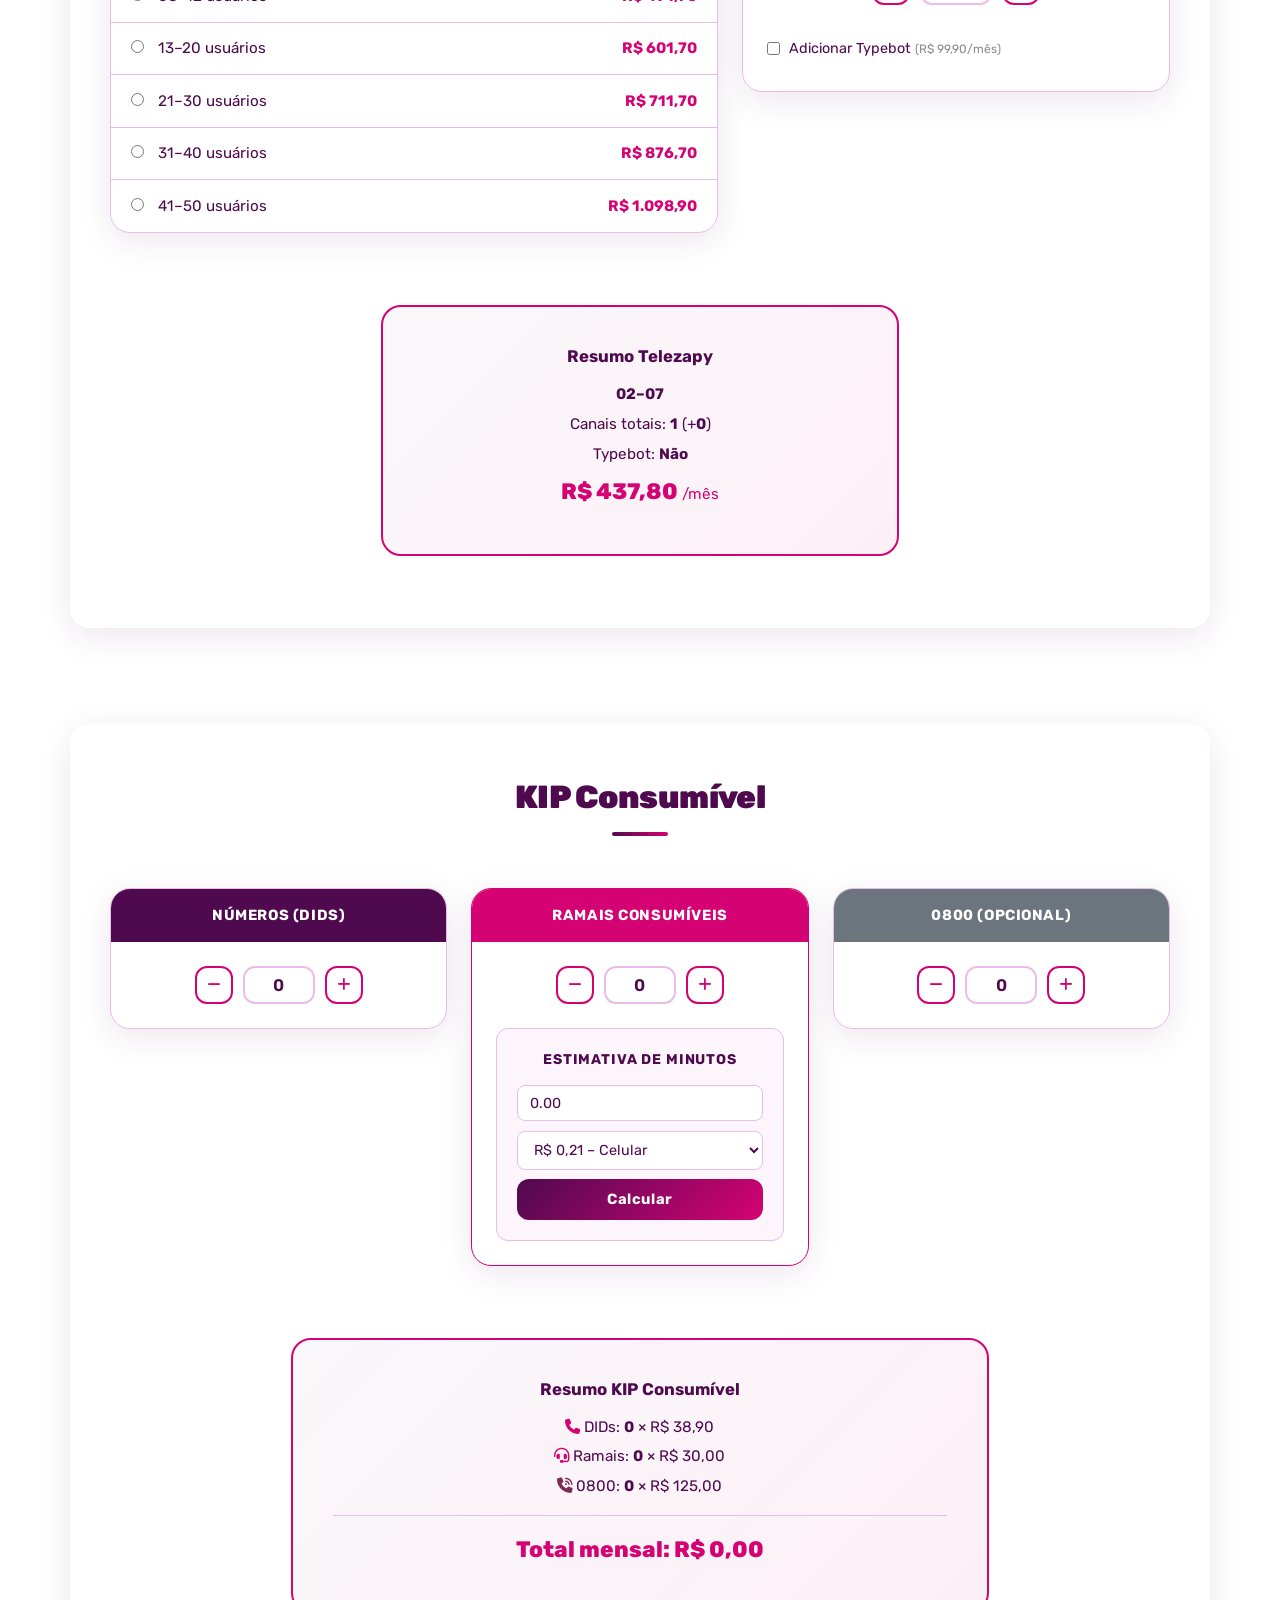
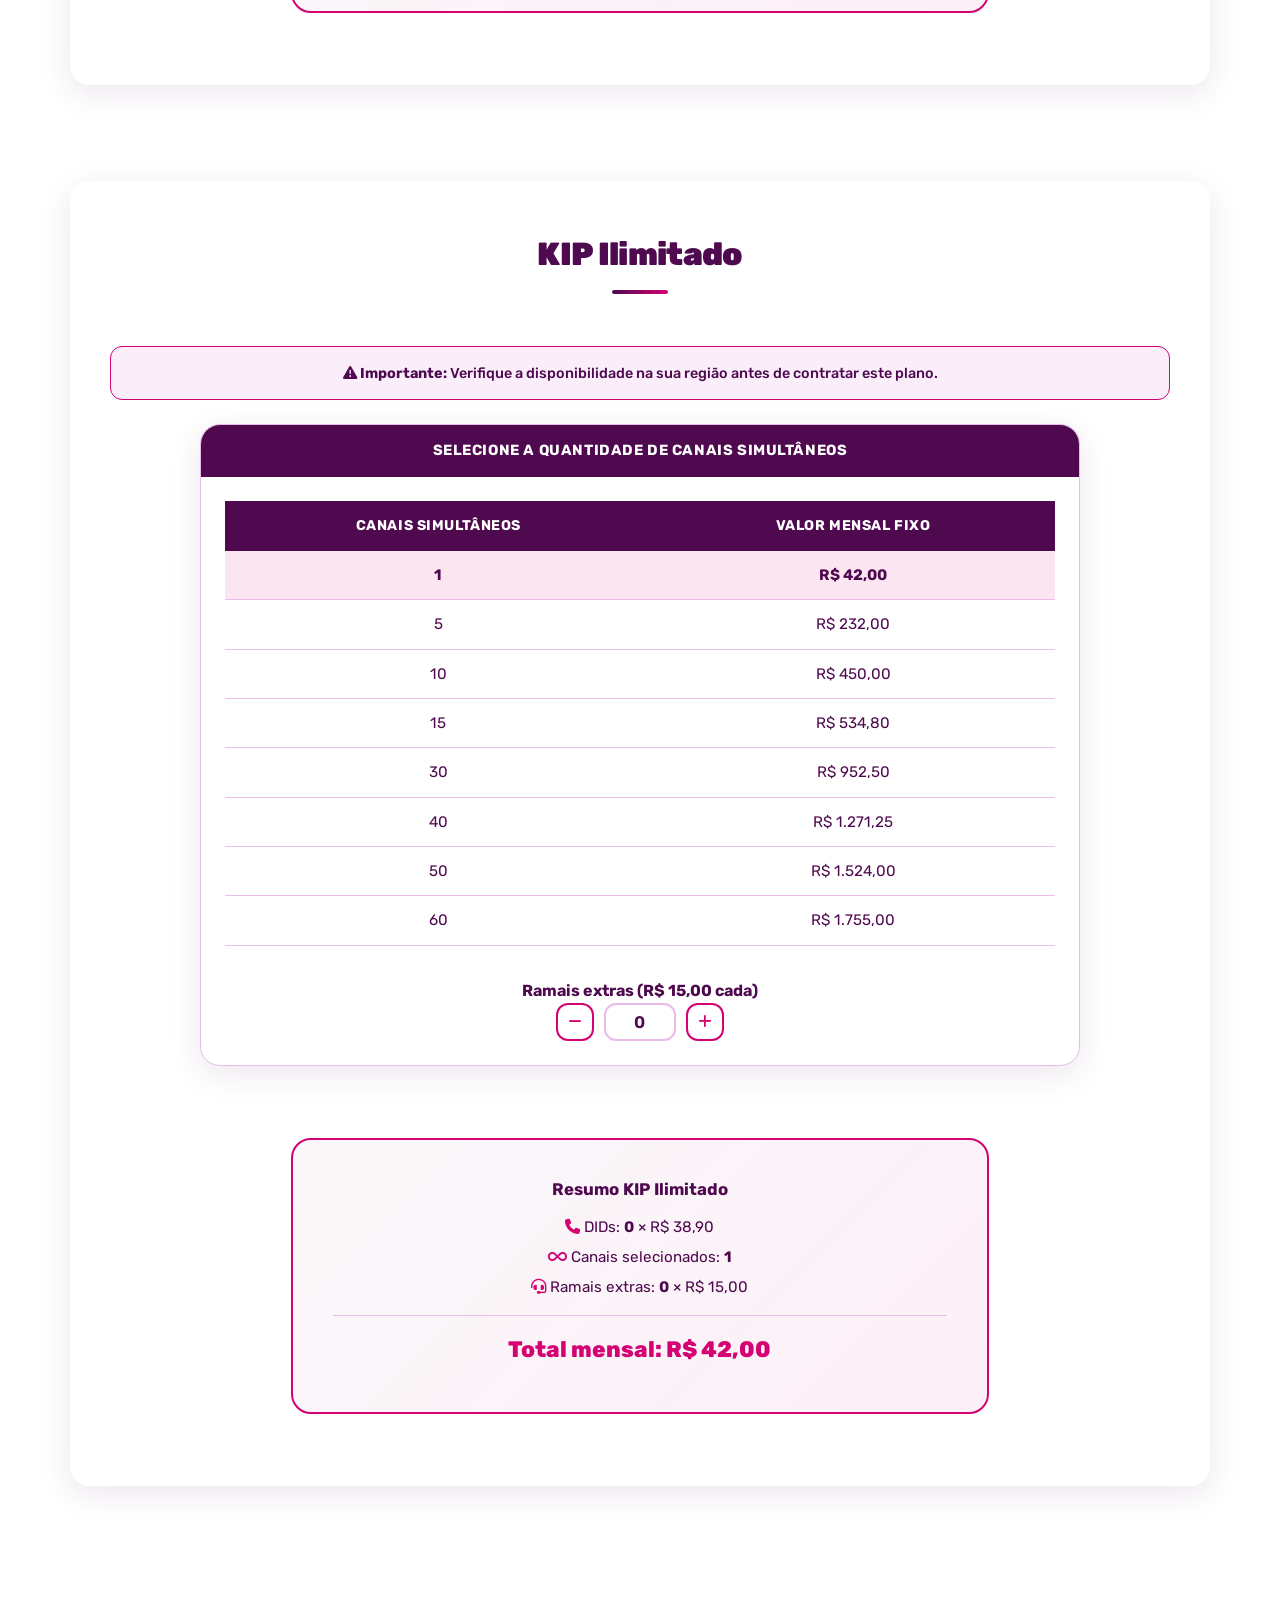
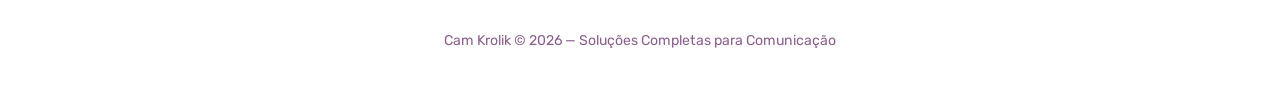
==== commit 24793a74: "style: enhance layout and labels for user input sections in the calculator" ====
--- a/calculadora.html
+++ b/calculadora.html
@@ -697,43 +697,51 @@
                 <h2 class="section-title">Plano CAM — Chatbot WhatsApp</h2>
 
                 <div class="row">
-                    <div class="col-4">
+                    <div class="col-6 offset-3">
                         <div class="calc-card">
-                            <div class="calc-card-header">Canais de Atendimento</div>
-                            <div class="calc-card-body text-center pt-3">
-                                <div class="qty-wrap">
-                                    <button class="minus-cam" type="button"><i class="fas fa-minus"></i></button>
-                                    <input type="number" class="inputQtdWhatsapp" value="1" min="1">
-                                    <button class="plus-cam"  type="button"><i class="fas fa-plus"></i></button>
+                            <div class="calc-card-header">Canais de Atendimento &amp; Usuários</div>
+                            <div class="calc-card-body">
+                                <div class="row">
+                                    <div class="col-6" style="padding: 0 6px;">
+                                        <label class="fw-bold" style="display:block; margin-bottom: 0.5rem; font-size: 0.85rem; text-align: center;">Canais</label>
+                                        <div class="qty-wrap" style="justify-content: center;">
+                                            <button class="minus-cam" type="button"><i class="fas fa-minus"></i></button>
+                                            <input type="number" class="inputQtdWhatsapp" value="1" min="1">
+                                            <button class="plus-cam"  type="button"><i class="fas fa-plus"></i></button>
+                                        </div>
+                                    </div>
+                                    <div class="col-6" style="padding: 0 6px;">
+                                        <label class="fw-bold" style="display:block; margin-bottom: 0.5rem; font-size: 0.85rem; text-align: center;">Usuários</label>
+                                        <div class="qty-wrap" style="justify-content: center;">
+                                            <button class="removeUser" type="button"><i class="fas fa-minus"></i></button>
+                                            <input type="number" class="inputQtdUser" value="1" min="1">
+                                            <button class="addUser"    type="button"><i class="fas fa-plus"></i></button>
+                                        </div>
+                                    </div>
                                 </div>
                             </div>
                         </div>
                     </div>
-
-                    <div class="col-4">
+                </div>
+
+                <div class="row mt-3">
+                    <div class="col-4 offset-2">
                         <div class="calc-card">
-                            <div class="calc-card-header">Quantidade de Usuários</div>
-                            <div class="calc-card-body text-center pt-3">
-                                <div class="qty-wrap">
-                                    <button class="removeUser" type="button"><i class="fas fa-minus"></i></button>
-                                    <input type="number" class="inputQtdUser" value="1" min="1">
-                                    <button class="addUser"    type="button"><i class="fas fa-plus"></i></button>
-                                </div>
-                            </div>
-                        </div>
-                    </div>
-
-                    <div class="col-4">
-                        <div class="calc-card">
-                            <div class="calc-card-header">Módulos &amp; Extensões</div>
+                            <div class="calc-card-header">Módulos</div>
                             <div class="calc-card-body modules-scroll">
-                                <h6>Módulos</h6>
                                 <div class="form-check"><input type="checkbox" name="modulos" value="76.89"><label>Chatbot R$ 76,89</label></div>
                                 <div class="form-check"><input type="checkbox" name="modulos" value="76.89"><label>API R$ 76,89</label></div>
                                 <div class="form-check"><input type="checkbox" name="modulos" value="76.89"><label>Chat Interno R$ 76,89</label></div>
                                 <div class="form-check"><input type="checkbox" name="modulos" value="43.89"><label>Roleta R$ 43,89</label></div>
                                 <div class="form-check"><input type="checkbox" name="modulos" value="659.89"><label>Inteligência Artificial R$ 659,89</label></div>
-                                <h6>Extensões</h6>
+                            </div>
+                        </div>
+                    </div>
+
+                    <div class="col-4">
+                        <div class="calc-card">
+                            <div class="calc-card-header">Extensões</div>
+                            <div class="calc-card-body modules-scroll">
                                 <div class="form-check"><input type="checkbox" name="modulos" value="76.89"><label>Extração de Conversas em PDF R$ 76,89</label></div>
                                 <div class="form-check"><input type="checkbox" name="modulos" value="76.89"><label>Alerta de Mensagens Pendentes R$ 76,89</label></div>
                                 <div class="form-check"><input type="checkbox" name="modulos" value="76.89"><label>Auto Finalização com Alerta R$ 76,89</label></div>
